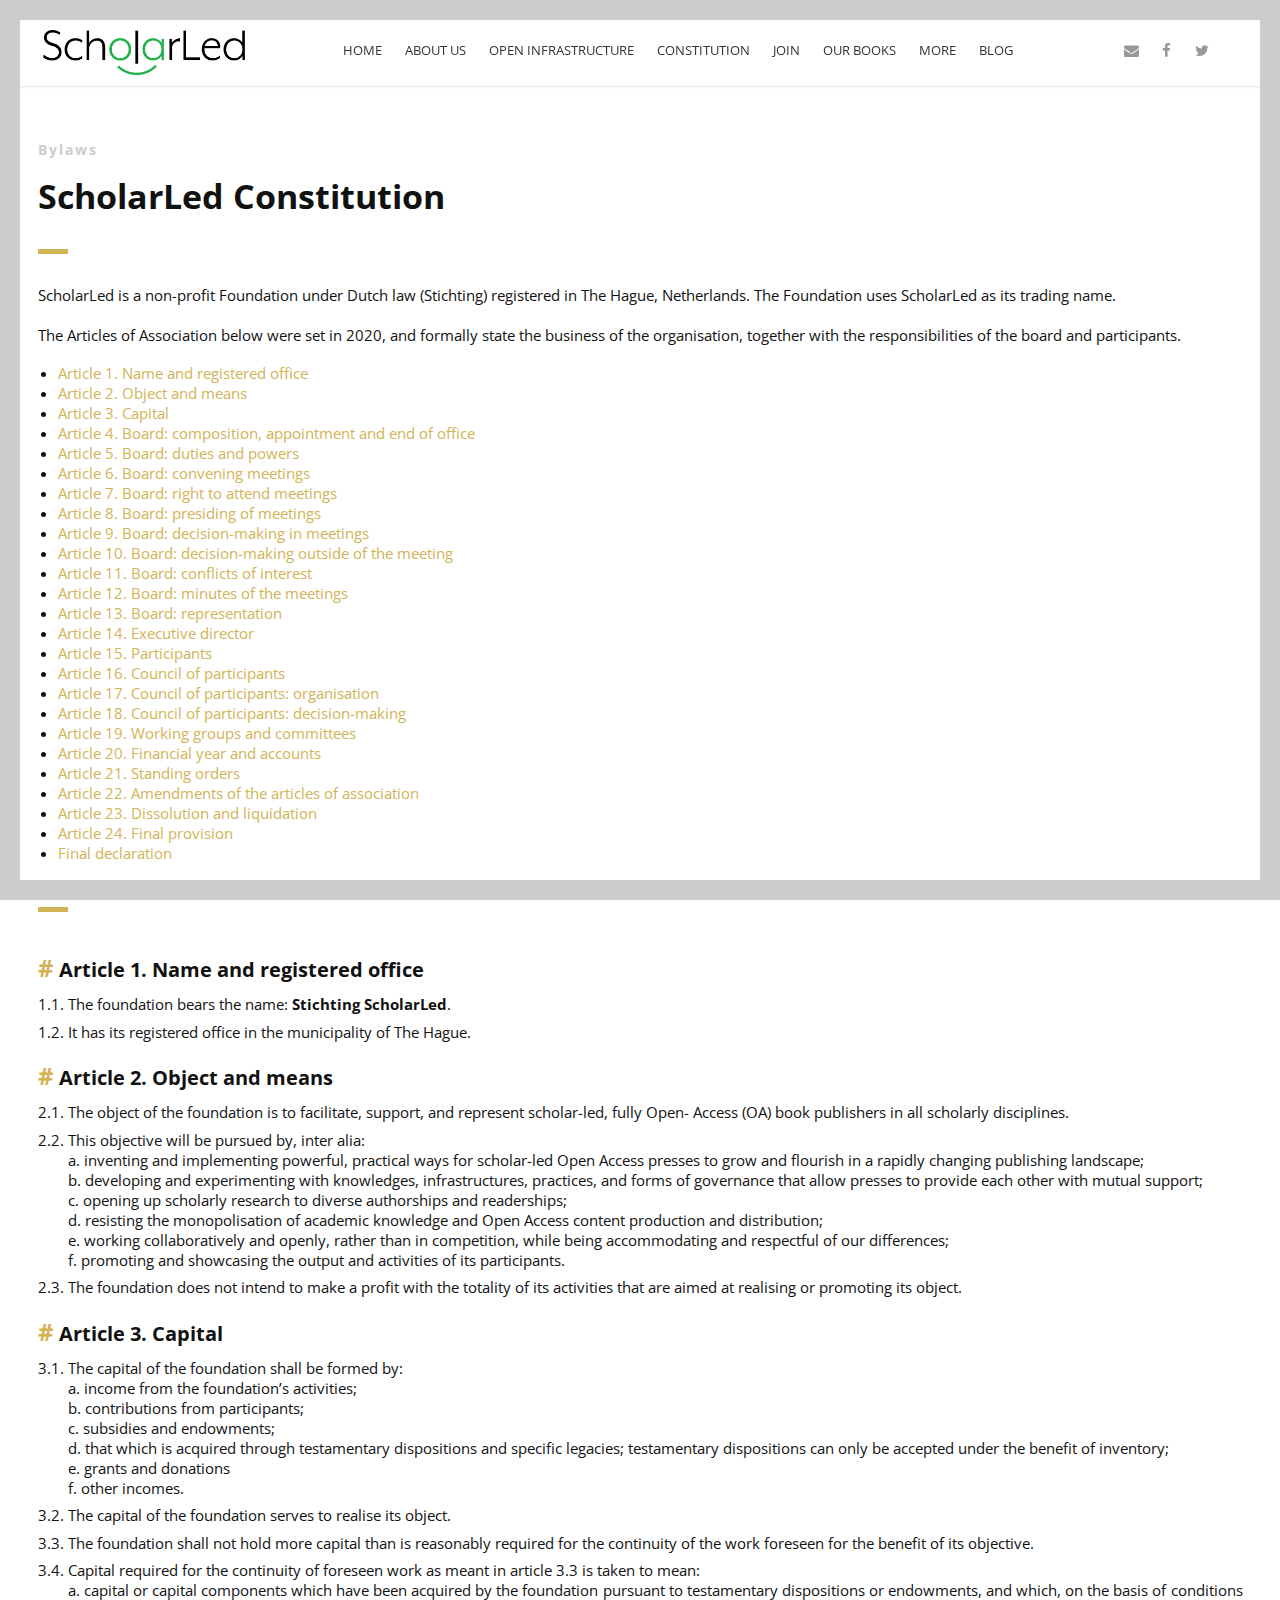
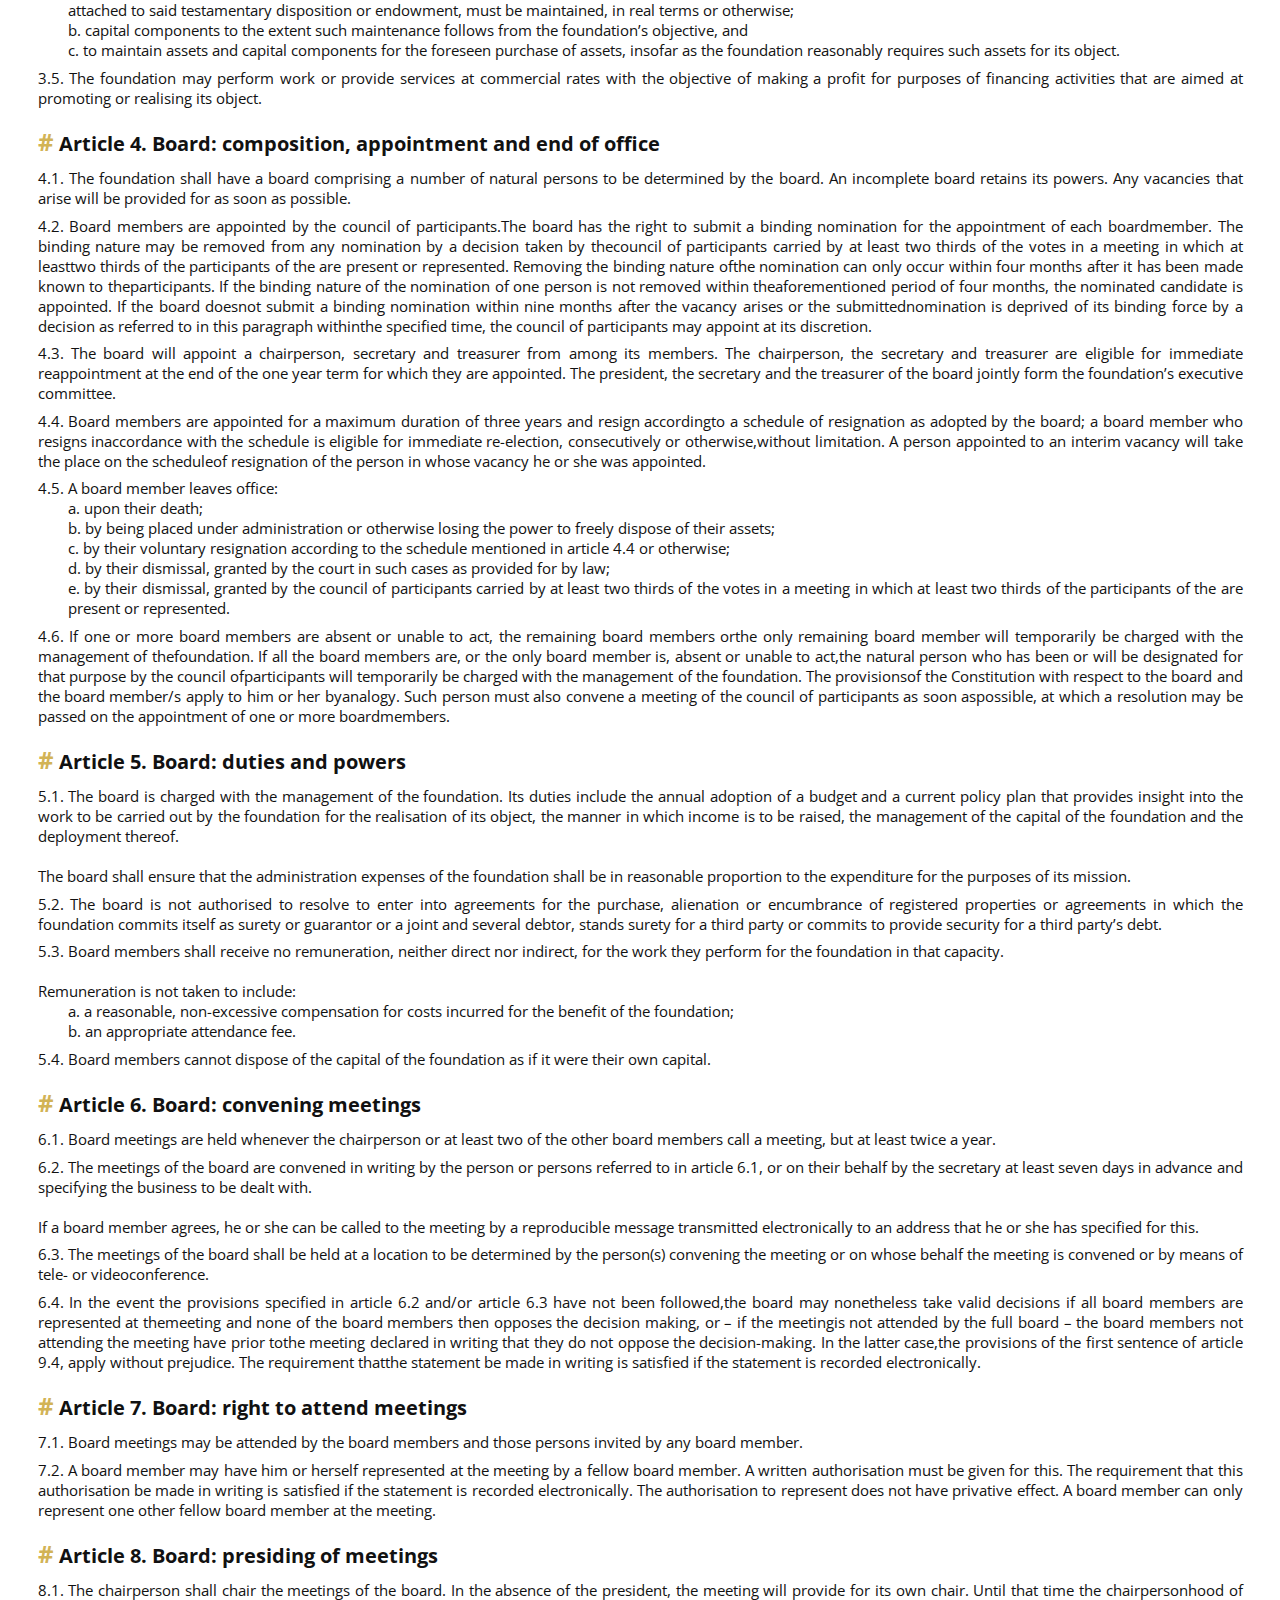
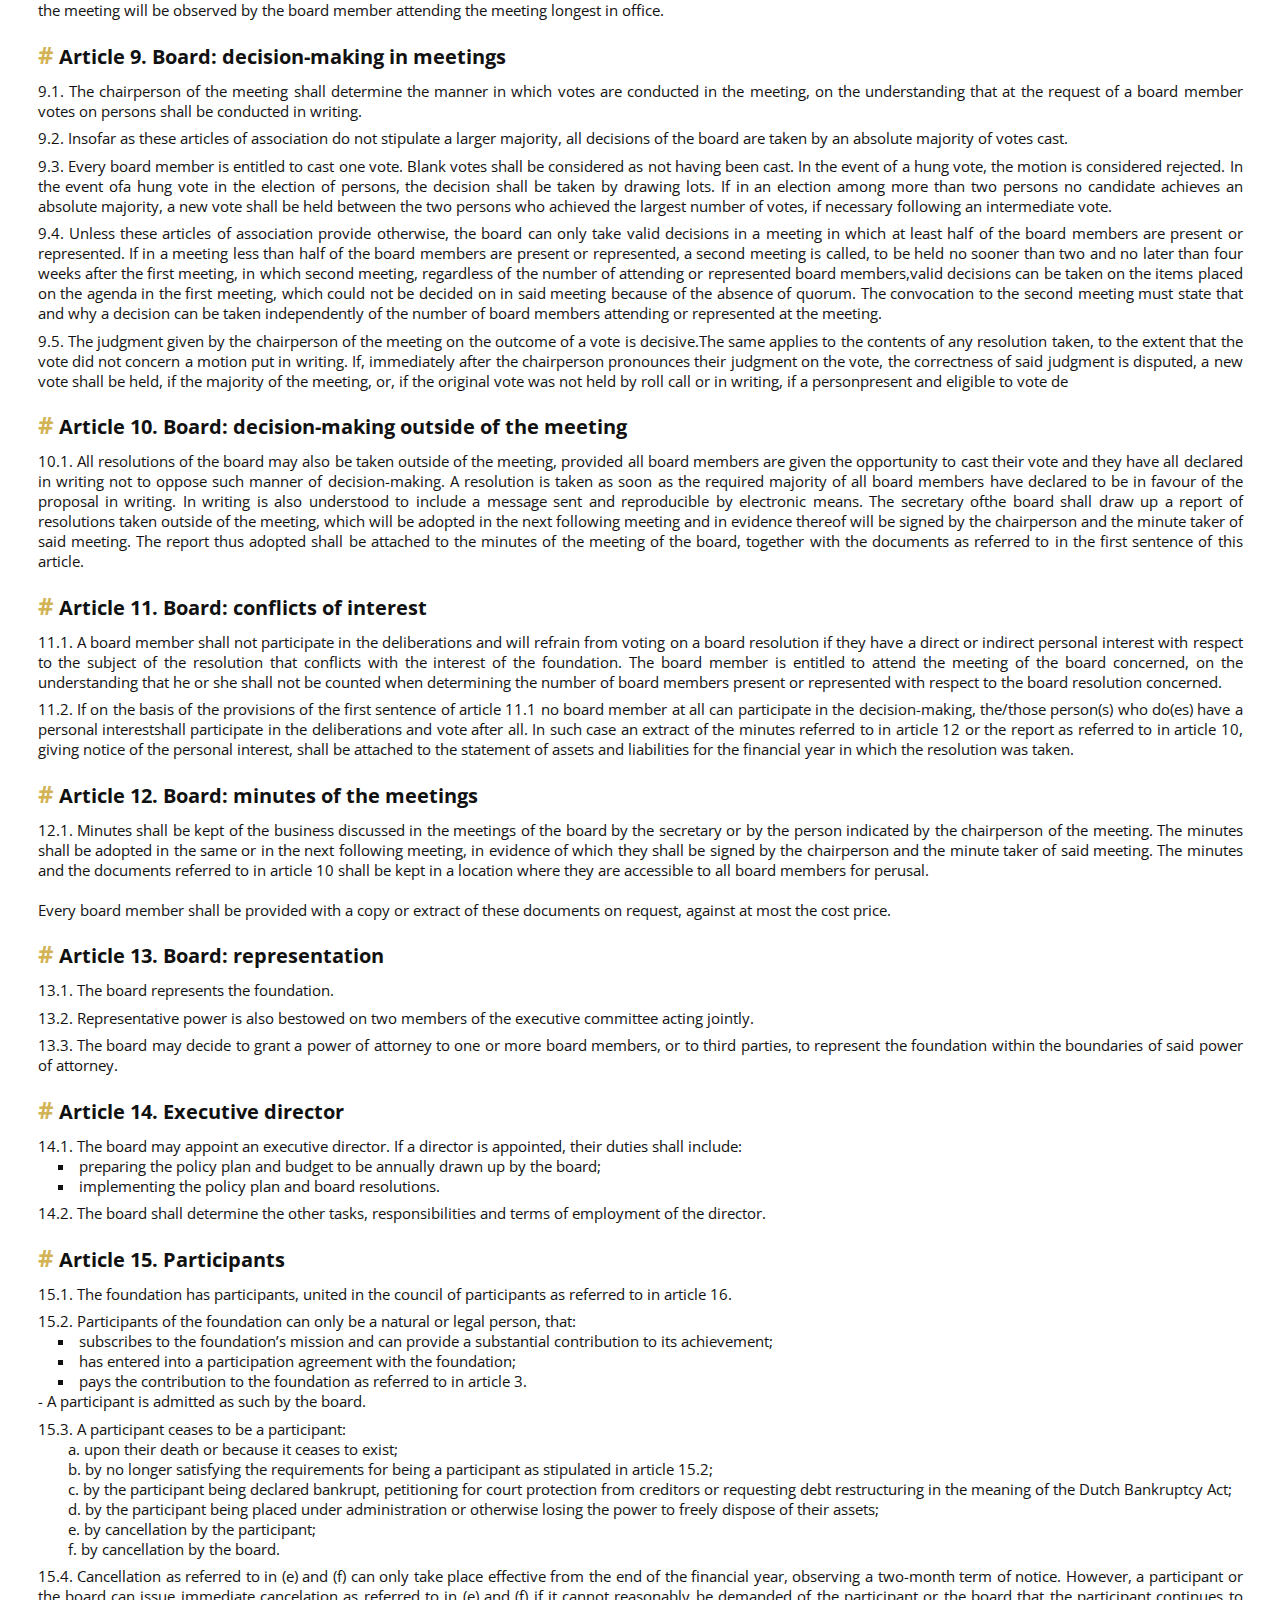
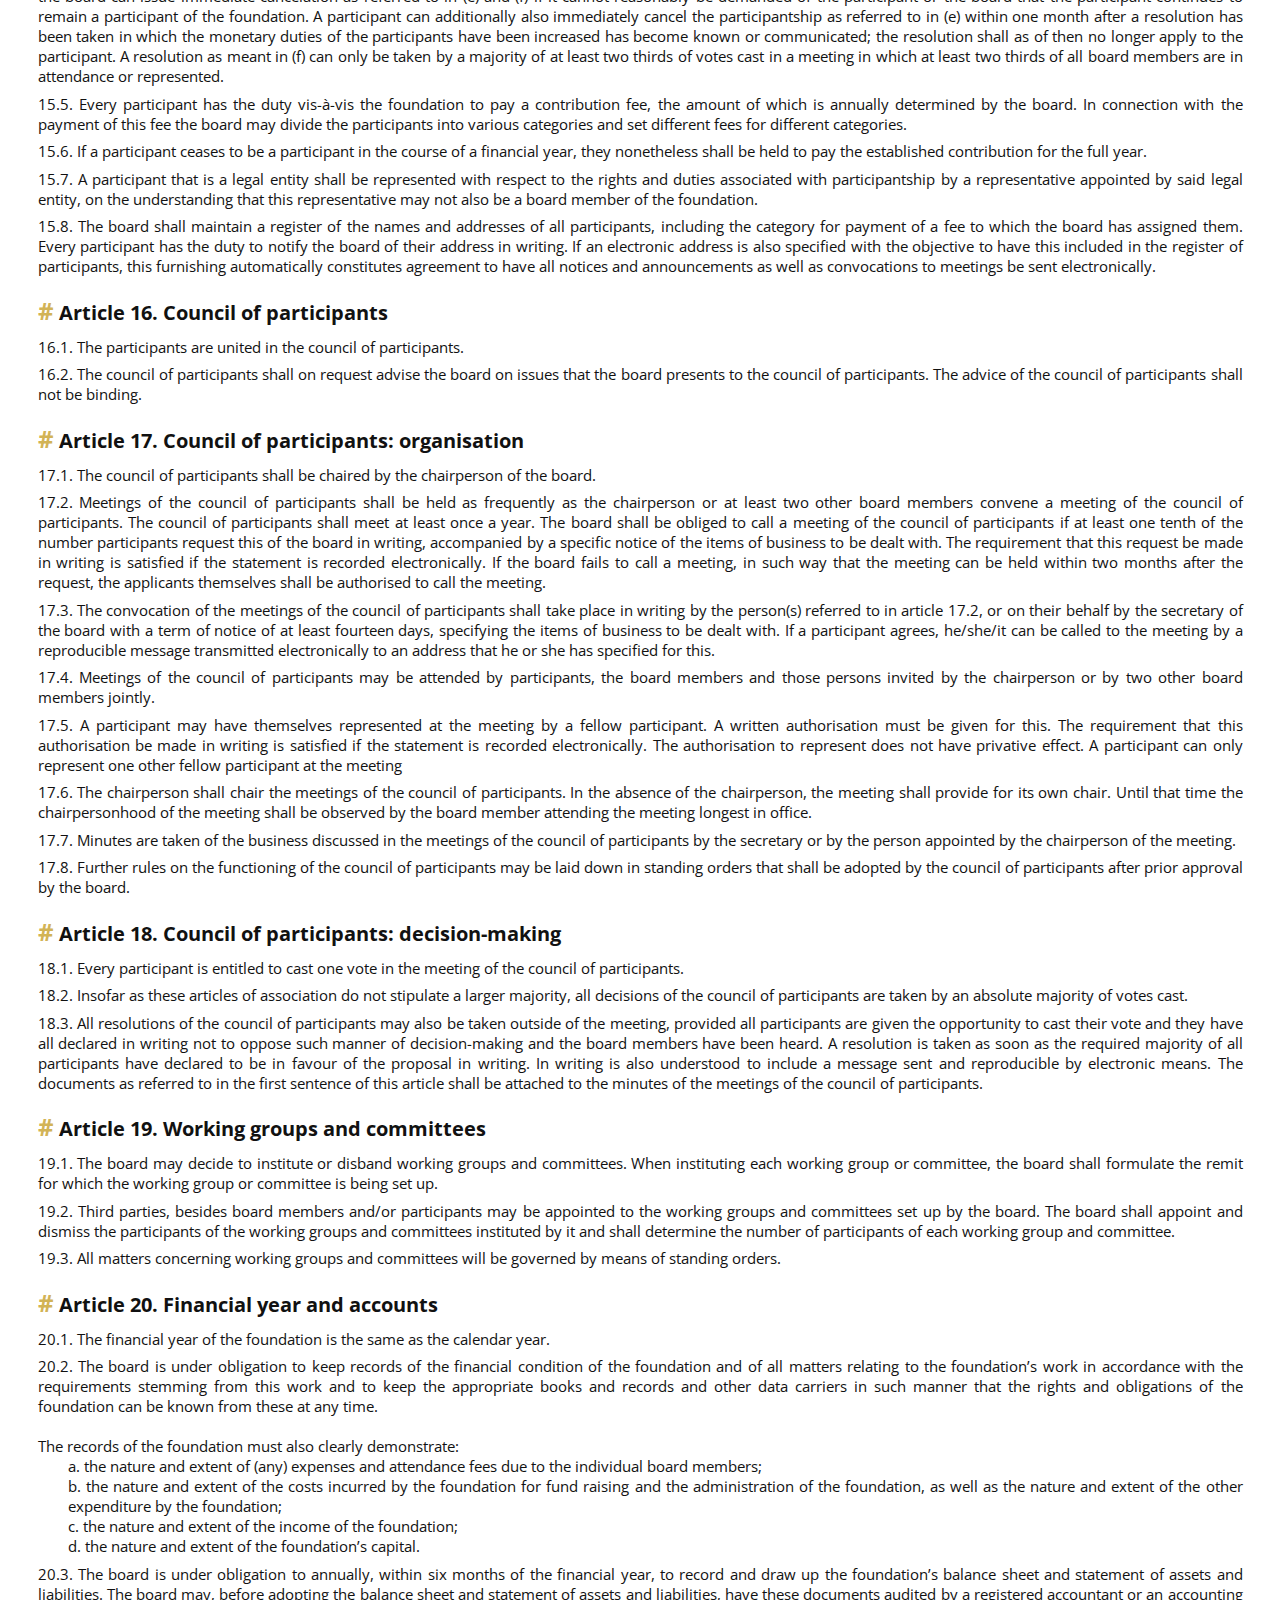
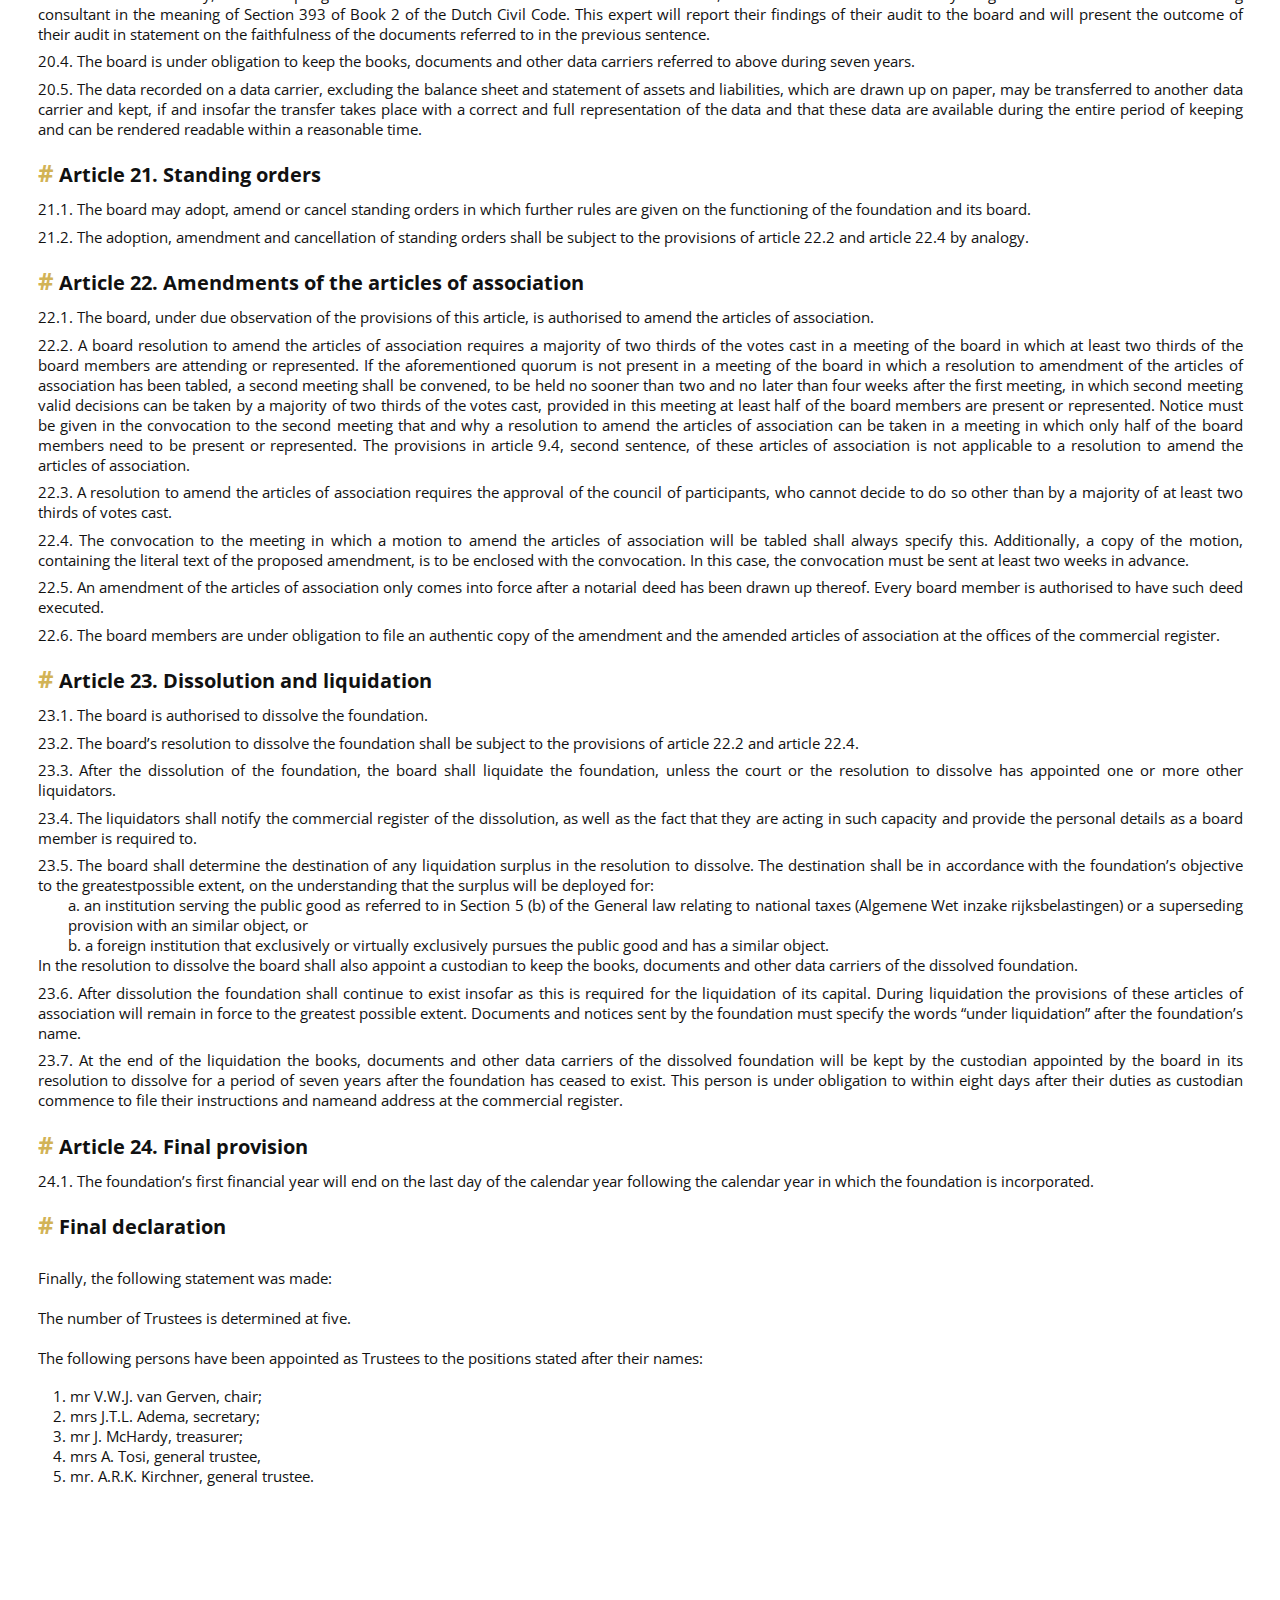
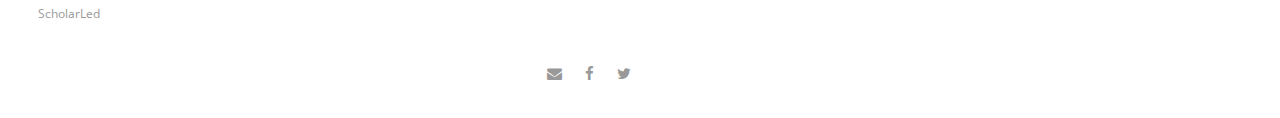
==== constitution.html @ 0771b829 "Add join page" ====
<!DOCTYPE html>
<html xmlns="http://www.w3.org/1999/html">
<head lang="en">
    <meta charset="UTF-8">

    <!--Page Title-->
    <title>ScholarLed Constitution</title>

    <!--Meta Keywords and Description-->
    <meta name="keywords" content="openaccess,OA,ScholarLed,Non-profit,scholar-led,academic-led,open,infrastructure,open-source">
    <meta name="description" content="ScholarLed is a consortium of five scholar-led, not-for-profit, open access book publishers that was formed in 2018. We are seeking to develop powerful, practical ways for small-scale, scholar-led Open Access presses to grow and flourish in a publishing landscape that is changing rapidly. We want to make sure that change is for the better.">
    <meta name="viewport" content="width=device-width, initial-scale=1.0, user-scalable=no"/>
    <meta name="web_author" content="Javier Arias, javi@openbookpublishers.com">
    <meta name="google-site-verification" content="t89whJD-hom3oldPAt8x9U7vQOQSAqFQpAtU9QzKqFI" />

    <!--Favicon-->
    <link rel="shortcut icon" href="images/favicon.ico?v=1" title="Favicon"/>
    <link rel="apple-touch-icon" sizes="180x180" href="/images/favicon/apple-touch-icon.png?v=2">
    <link rel="icon" type="image/png" sizes="32x32" href="/images/favicon/favicon-32x32.png?v=2">
    <link rel="icon" type="image/png" sizes="16x16" href="/images/favicon/favicon-16x16.png?v=2">
    <link rel="manifest" href="/site.webmanifest?v=2">
    <link rel="mask-icon" href="/images/favicon/safari-pinned-tab.svg?v=2" color="#22b24c">
    <meta name="apple-mobile-web-app-title" content="ScholarLed">
    <meta name="application-name" content="ScholarLed">
    <meta name="msapplication-config" content="/browserconfig.xml?v=2">
    <meta name="msapplication-TileColor" content="#ffffff">
    <meta name="theme-color" content="#ffffff">

    <!-- Main CSS Files -->
    <link rel="stylesheet" href="css/style.css">

    <!-- Namari Color CSS -->
    <link rel="stylesheet" href="css/namari-color.css">

    <!--Icon Fonts - Font Awesome Icons-->
    <link rel="stylesheet" href="css/font-awesome.min.css">

    <!-- Animate CSS-->
    <link href="css/animate.css" rel="stylesheet" type="text/css">

    <!--Google Webfonts-->
    <link href='https://fonts.googleapis.com/css?family=Open+Sans:400,300,600,700,800' rel='stylesheet' type='text/css'>

    <!-- json ld information -->
    <script type="application/ld+json">
        {
            "@context": "http://schema.org",
            "@type": "Organization",
            "name": "ScholarLed",
            "alternateName": "ScholarLed Open Access Presses",
            "description": "ScholarLed is a consortium of five scholar-led, not-for-profit, open access book publishers that was formed in 2018. We are seeking to develop powerful, practical ways for small-scale, scholar-led Open Access presses to grow and flourish in a publishing landscape that is changing rapidly. We want to make sure that change is for the better.",
            "url": "https://scholarled.org",
            "logo": "https://scholarled.org/images/logo.png",
            "email": "info@scholarled.org",
            "foundingDate": "2018-06-01",
            "sameAs": [
                "https://blog.scholarled.org",
                "https://twitter.com/scholarled",
                "https://www.facebook.com/ScholarLed",
                "https://blog.scholarled.org"
            ]
        }
    </script>

    <style>
        br {
            display: block;
            margin: 0.25em 0;
        }
        ol.article-list {
            counter-reset: item
        }
        ol.article-list ol:not(.article-sublist)  {
            counter-reset: item
        }
        .article-list li:not(ol.article-sublist li):not(ul.article-sublist li) {
            display: block;
            margin-bottom: 0.5em;
        }
        .article-list li:not(ol.article-sublist li):not(ul.article-sublist li):before {
            content: counters(item, ".") ". ";
            counter-increment: item;
        }
        .article-list > li:not(ol.article-sublist li):not(ul.article-sublist li):first-child:before {
            counter-increment: item;
            content: "";
        }
        ol.article-sublist,
        ul.article-sublist {
            list-style-position: inside;
        }
        ol.article-sublist li {
            margin-left: 2em;
        }
        #article2 + ol {
            counter-increment: item+1;
        }
        #article3 + ol {
            counter-increment: item+2;
        }
        #article4 + ol {
            counter-increment: item+3;
        }
        #article5 + ol {
            counter-increment: item+4;
        }
        #article6 + ol {
            counter-increment: item+5;
        }
        #article7 + ol {
            counter-increment: item+6;
        }
        #article8 + ol {
            counter-increment: item+7;
        }
        #article9 + ol {
            counter-increment: item+8;
        }
        #article10 + ol {
            counter-increment: item+9;
        }
        #article11 + ol {
            counter-increment: item+10;
        }
        #article12 + ol {
            counter-increment: item+11;
        }
        #article13 + ol {
            counter-increment: item+12;
        }
        #article14 + ol {
            counter-increment: item+13;
        }
        #article15 + ol {
            counter-increment: item+14;
        }
        #article16 + ol {
            counter-increment: item+15;
        }
        #article17 + ol {
            counter-increment: item+16;
        }
        #article18 + ol {
            counter-increment: item+17;
        }
        #article19 + ol {
            counter-increment: item+18;
        }
        #article20 + ol {
            counter-increment: item+19;
        }
        #article21 + ol {
            counter-increment: item+20;
        }
        #article22 + ol {
            counter-increment: item+21;
        }
        #article23 + ol {
            counter-increment: item+22;
        }
        #article24 + ol {
            counter-increment: item+23;
        }
    </style>

    <!-- Matomo -->
    <script type="text/javascript">
        var _paq = _paq || [];
        /* tracker methods like "setCustomDimension" should be called before "trackPageView" */
        _paq.push(['trackPageView']);
        _paq.push(['enableLinkTracking']);
        (function() {
            var u="//analytics.openbookpublishers.com/";
            _paq.push(['setTrackerUrl', u+'piwik.php']);
            _paq.push(['setSiteId', '2']);
            var d=document, g=d.createElement('script'), s=d.getElementsByTagName('script')[0];
            g.type='text/javascript'; g.async=true; g.defer=true; g.src=u+'piwik.js'; s.parentNode.insertBefore(g,s);
        })();
    </script>
    <!-- End Matomo Code -->
</head>
<body>

<!-- Preloader -->
<div id="preloader">
    <div id="status" class="la-ball-triangle-path">
        <div></div>
        <div></div>
        <div></div>
    </div>
</div>
<!--End of Preloader-->

<div class="page-border" data-wow-duration="0.7s" data-wow-delay="0.2s">
    <div class="top-border wow fadeInDown animated" style="visibility: visible; animation-name: fadeInDown;"></div>
    <div class="right-border wow fadeInRight animated" style="visibility: visible; animation-name: fadeInRight;"></div>
    <div class="bottom-border wow fadeInUp animated" style="visibility: visible; animation-name: fadeInUp;"></div>
    <div class="left-border wow fadeInLeft animated" style="visibility: visible; animation-name: fadeInLeft;"></div>
</div>

<div id="wrapper">

    <header id="banner" class="scrollto clearfix" data-enllax-ratio=".5">
        <div id="header" class="nav-collapse">
            <div class="row clearfix">
                <div class="col-1">

                    <!--Logo-->
                    <div id="logo">

                        <!--Logo that is shown on the banner-->
                        <img src="images/logo.png" id="banner-logo" alt="Landing Page"/>
                        <!--End of Banner Logo-->

                        <!--The Logo that is shown on the sticky Navigation Bar-->
                        <img src="images/logo-2.png" id="navigation-logo" alt="Landing Page"/>
                        <!--End of Navigation Logo-->

                    </div>
                    <!--End of Logo-->

                    <aside>

                        <!--Social Icons in Header-->
                        <ul class="social-icons">
                            <li>
                                <a target="_blank" title="Email" href="mailto:info@scholarled.org">
                                    <i class="fa fa-envelope fa-1x"></i><span>Email</span>
                                </a>
                            </li>
                            <li>
                                <a target="_blank" title="Facebook" href="https://www.facebook.com/ScholarLed/">
                                    <i class="fa fa-facebook fa-1x"></i><span>Facebook</span>
                                </a>
                            </li>
                            <li>
                                <a target="_blank" title="Twitter" href="http://www.twitter.com/scholarled">
                                    <i class="fa fa-twitter fa-1x"></i><span>Twitter</span>
                                </a>
                            </li>
                        </ul>
                        <!--End of Social Icons in Header-->

                    </aside>

                    <!--Main Navigation-->
                    <nav id="nav-main">
                        <ul>
                            <li>
                                <a href="/#banner">Home</a>
                            </li>
                            <li>
                                <a href="/#about">About Us</a>
                            </li>
                            <li>
                                <a href="/#infrastructure">Open Infrastructure</a>
                            </li>
                            <li>
                                <a href="/constitution.html">Constitution</a>
                            </li>
                            <li>
                                <a href="/join.html">Join</a>
                            </li>
                            <li>
                                <a href="https://www.oapen.org/topic/15632108-scholarled">Our Books</a>
                            </li>
                            <li>
                                <a href="/#more">More</a>
                            </li>
                            <li>
                                <a href="https://blog.scholarled.org">Blog</a>
                            </li>
                        </ul>
                    </nav>
                    <!--End of Main Navigation-->

                    <div id="nav-trigger"><span></span></div>
                    <nav id="nav-mobile"></nav>

                </div>
            </div>
        </div><!--End of Header-->

    </header>

    <!--Main Content Area-->
    <main id="content">

        <!--Constitution-->
        <section id="Constitution" class="scrollto clearfix" style="margin-top: 20px;">
            <div class="row clearfix">

                <div class="col-1">
                    <div class="section-heading">
                        <h3>Bylaws</h3>
                        <h2 class="section-title">ScholarLed Constitution</h2>

                        <p>
                            ScholarLed is a non-profit Foundation under Dutch law (Stichting) registered in The Hague,
                            Netherlands. The Foundation uses ScholarLed as its trading name.
                        </p>
                        <p>
                            The Articles of Association below were set in 2020, and formally state the business of the
                            organisation, together with the responsibilities of the board and participants.
                        </p>
                        <ul>
                            <li>
                                <a href="#article1">Article 1. Name and registered office</a>
                            </li>
                            <li>
                                <a href="#article2">Article 2. Object and means</a>
                            </li>
                            <li>
                                <a href="#article3">Article 3. Capital</a>
                            </li>
                            <li>
                                <a href="#article4">Article 4. Board: composition, appointment and end of office</a>
                            </li>
                            <li>
                                <a href="#article5">Article 5. Board: duties and powers</a>
                            </li>
                            <li>
                                <a href="#article6">Article 6. Board: convening meetings</a>
                            </li>
                            <li>
                                <a href="#article7">Article 7. Board: right to attend meetings</a>
                            </li>
                            <li>
                                <a href="#article8">Article 8. Board: presiding of meetings</a>
                            </li>
                            <li>
                                <a href="#article9">Article 9. Board: decision-making in meetings</a>
                            </li>
                            <li>
                                <a href="#article10">Article 10. Board: decision-making outside of the meeting</a>
                            </li>
                            <li>
                                <a href="#article11">Article 11. Board: conflicts of interest</a>
                            </li>
                            <li>
                                <a href="#article12">Article 12. Board: minutes of the meetings</a>
                            </li>
                            <li>
                                <a href="#article13">Article 13. Board: representation</a>
                            </li>
                            <li>
                                <a href="#article14">Article 14. Executive director</a>
                            </li>
                            <li>
                                <a href="#article15">Article 15. Participants</a>
                            </li>
                            <li>
                                <a href="#article16">Article 16. Council of participants</a>
                            </li>
                            <li>
                                <a href="#article17">Article 17. Council of participants: organisation</a>
                            </li>
                            <li>
                                <a href="#article18">Article 18. Council of participants: decision-making</a>
                            </li>
                            <li>
                                <a href="#article19">Article 19. Working groups and committees</a>
                            </li>
                            <li>
                                <a href="#article20">Article 20. Financial year and accounts</a>
                            </li>
                            <li>
                                <a href="#article21">Article 21. Standing orders</a>
                            </li>
                            <li>
                                <a href="#article22">Article 22. Amendments of the articles of association</a>
                            </li>
                            <li>
                                <a href="#article23">Article 23. Dissolution and liquidation</a>
                            </li>
                            <li>
                                <a href="#article24">Article 24. Final provision</a>
                            </li>
                            <li>
                                <a href="#final-declaration">Final declaration</a>
                            </li>
                        </ul>
                        <h2></h2>
                    </div>

                    <!-- Article 1 -->
                    <div class="section-subsection">
                        <h3 id="article1">
                            <a href="#article1" class="hash">#</a>
                            Article 1. Name and registered office
                        </h3>
                        <ol class="article-list">
                            <li>
                                <ol>
                                    <li>The foundation bears the name: <b>Stichting ScholarLed</b>.</li>
                                    <li>It has its registered office in the municipality of The Hague.</li>
                                </ol>
                            </li>
                        </ol>
                    </div>

                    <!-- Article 2 -->
                    <div class="section-subsection">
                        <h3 id="article2">
                            <a href="#article2" class="hash">#</a>
                            Article 2. Object and means
                        </h3>
                        <ol class="article-list">
                            <li>
                                <ol>
                                    <li>The object of the foundation is to facilitate, support, and represent scholar-led, fully Open-
                                        Access (OA) book publishers in all scholarly disciplines.</li>
                                    <li>
                                        This objective will be pursued by, inter alia:
                                        <ol type="a" class="article-sublist">
                                            <li>inventing and implementing powerful, practical ways for scholar-led Open Access presses to grow and flourish in a rapidly changing publishing landscape;</li>
                                            <li>developing and experimenting with knowledges, infrastructures, practices, and forms of governance that allow presses to provide each other with mutual support;</li>
                                            <li>opening up scholarly research to diverse authorships and readerships;</li>
                                            <li>resisting the monopolisation of academic knowledge and Open Access content production and distribution;</li>
                                            <li>working collaboratively and openly, rather than in competition, while being accommodating and respectful of our differences;</li>
                                            <li>promoting and showcasing the output and activities of its participants.</li>

                                        </ol>
                                    </li>
                                    <li>The foundation does not intend to make a profit with the totality of its activities that are aimed at realising or promoting its object.</li>
                                </ol>
                            </li>
                        </ol>
                    </div>

                    <!-- Article 3 -->
                    <div class="section-subsection">
                        <h3 id="article3">
                            <a href="#article3" class="hash">#</a>
                            Article 3. Capital
                        </h3>
                        <ol class="article-list">
                            <li>
                                <ol>
                                    <li>
                                        The capital of the foundation shall be formed by:
                                        <ol type="a" class="article-sublist">
                                            <li>income from the foundation’s activities;</li>
                                            <li>contributions from participants;</li>
                                            <li>subsidies and endowments;</li>
                                            <li>that which is acquired through testamentary dispositions and specific legacies; testamentary dispositions can only be accepted under the benefit of inventory;</li>
                                            <li>grants and donations</li>
                                            <li>other incomes.</li>
                                        </ol>
                                    </li>
                                    <li>The capital of the foundation serves to realise its object.</li>
                                    <li>The foundation shall not hold more capital than is reasonably required for the continuity of the work foreseen for the benefit of its objective.</li>
                                    <li>
                                        Capital required for the continuity of foreseen work as meant in article 3.3 is taken to mean:
                                        <ol type="a" class="article-sublist">
                                            <li>capital or capital components which have been acquired by the foundation pursuant to testamentary dispositions or endowments, and which, on the basis of conditions attached to said testamentary disposition or endowment, must be maintained, in real terms or otherwise;</li>
                                            <li>capital components to the extent such maintenance follows from the foundation’s objective, and</li>
                                            <li>to maintain assets and capital components for the foreseen purchase of assets, insofar as the foundation reasonably requires such assets for its object.</li>
                                        </ol>
                                    </li>
                                    <li>The foundation may perform work or provide services at commercial rates with the objective of making a profit for purposes of financing activities that are aimed at promoting or realising its object.</li>
                                </ol>
                            </li>
                        </ol>
                    </div>

                    <!-- Article 4 -->
                    <div class="section-subsection">
                        <h3 id="article4">
                            <a href="#article4" class="hash">#</a>
                            Article 4. Board: composition, appointment and end of office
                        </h3>
                        <ol class="article-list">
                            <li>
                                <ol>
                                    <li>The foundation shall have a board comprising a number of natural persons to be determined by the board. An incomplete board retains its powers. Any vacancies that arise will be provided for as soon as possible.</li>
                                    <li>Board members are appointed by the council of participants.The board has the right to submit a binding nomination for the appointment of each boardmember. The binding nature may be removed from any nomination by a decision taken by thecouncil of participants carried by at least two thirds of the votes in a meeting in which at leasttwo thirds of the participants of the are present or represented. Removing the binding nature ofthe nomination can only occur within four months after it has been made known to theparticipants. If the binding nature of the nomination of one person is not removed within theaforementioned period of four months, the nominated candidate is appointed. If the board doesnot submit a binding nomination within nine months after the vacancy arises or the submittednomination is deprived of its binding force by a decision as referred to in this paragraph withinthe specified time, the council of participants may appoint at its discretion.</li>
                                    <li>The board will appoint a chairperson, secretary and treasurer from among its members. The chairperson, the secretary and treasurer are eligible for immediate reappointment at the end of the one year term for which they are appointed. The president, the secretary and the treasurer of the board jointly form the foundation’s executive committee.</li>
                                    <li>Board members are appointed for a maximum duration of three years and resign accordingto a schedule of resignation as adopted by the board; a board member who resigns inaccordance with the schedule is eligible for immediate re-election, consecutively or otherwise,without limitation. A person appointed to an interim vacancy will take the place on the scheduleof resignation of the person in whose vacancy he or she was appointed.</li>
                                    <li>A board member leaves office:
                                        <ol type="a" class="article-sublist">
                                            <li>upon their death;</li>
                                            <li>by being placed under administration or otherwise losing the power to freely dispose of their assets;</li>
                                            <li>by their voluntary resignation according to the schedule mentioned in article 4.4 or otherwise;</li>
                                            <li>by their dismissal, granted by the court in such cases as provided for by law;</li>
                                            <li>by their dismissal, granted by the council of participants carried by at least two thirds of the votes in a meeting in which at least two thirds of the participants of the are present or represented.</li>
                                        </ol>
                                    </li>
                                    <li>If one or more board members are absent or unable to act, the remaining board members orthe only remaining board member will temporarily be charged with the management of thefoundation. If all the board members are, or the only board member is, absent or unable to act,the natural person who has been or will be designated for that purpose by the council ofparticipants will temporarily be charged with the management of the foundation. The provisionsof the Constitution with respect to the board and the board member/s apply to him or her byanalogy. Such person must also convene a meeting of the council of participants as soon aspossible, at which a resolution may be passed on the appointment of one or more boardmembers.</li>
                                </ol>
                            </li>
                        </ol>
                    </div>

                    <!-- Article 5 -->
                    <div class="section-subsection">
                        <h3 id="article5">
                            <a href="#article5" class="hash">#</a>
                            Article 5. Board: duties and powers
                        </h3>
                        <ol class="article-list">
                            <li>
                                <ol>
                                    <li>
                                        The board is charged with the management of the foundation. Its duties include the annual adoption of a budget and a current policy plan that provides insight into the work to be carried out by the foundation for the realisation of its object, the manner in which income is to be raised, the management of the capital of the foundation and the deployment thereof.
                                        <br>
                                        <br>
                                        The board shall ensure that the administration expenses of the foundation shall be in reasonable proportion to the expenditure for the purposes of its mission.
                                    </li>
                                    <li>The board is not authorised to resolve to enter into agreements for the purchase, alienation or encumbrance of registered properties or agreements in which the foundation commits itself as surety or guarantor or a joint and several debtor, stands surety for a third party or commits to provide security for a third party’s debt.</li>
                                    <li>
                                        Board members shall receive no remuneration, neither direct nor indirect, for the work they perform for the foundation in that capacity.
                                        <br>
                                        <br>
                                        Remuneration is not taken to include:
                                        <ol type="a" class="article-sublist">
                                            <li>a reasonable, non-excessive compensation for costs incurred for the benefit of the foundation;</li>
                                            <li>an appropriate attendance fee.</li>
                                        </ol>
                                    </li>
                                    <li>Board members cannot dispose of the capital of the foundation as if it were their own capital.</li>
                                </ol>
                            </li>
                        </ol>
                    </div>

                    <!-- Article 6 -->
                    <div class="section-subsection">
                        <h3 id="article6">
                            <a href="#article6" class="hash">#</a>
                            Article 6. Board: convening meetings
                        </h3>
                        <ol class="article-list">
                            <li>
                                <ol>
                                    <li>Board meetings are held whenever the chairperson or at least two of the other board members call a meeting, but at least twice a year.</li>
                                    <li>
                                        The meetings of the board are convened in writing by the person or persons referred to in article 6.1, or on their behalf by the secretary at least seven days in advance and specifying the business to be dealt with.
                                        <br>
                                        <br>
                                        If a board member agrees, he or she can be called to the meeting by a reproducible message transmitted electronically to an address that he or she has specified for this.
                                    </li>
                                    <li>The meetings of the board shall be held at a location to be determined by the person(s) convening the meeting or on whose behalf the meeting is convened or by means of tele- or videoconference.</li>
                                    <li>In the event the provisions specified in article 6.2 and/or article 6.3 have not been followed,the board may nonetheless take valid decisions if all board members are represented at themeeting and none of the board members then opposes the decision making, or – if the meetingis not attended by the full board – the board members not attending the meeting have prior tothe meeting declared in writing that they do not oppose the decision-making. In the latter case,the provisions of the first sentence of article 9.4, apply without prejudice. The requirement thatthe statement be made in writing is satisfied if the statement is recorded electronically.</li>
                                </ol>
                            </li>
                        </ol>
                    </div>

                    <!-- Article 7 -->
                    <div class="section-subsection">
                        <h3 id="article7">
                            <a href="#article7" class="hash">#</a>
                            Article 7. Board: right to attend meetings
                        </h3>
                        <ol class="article-list">
                            <li>
                                <ol>
                                    <li>Board meetings may be attended by the board members and those persons invited by any board member.</li>
                                    <li>A board member may have him or herself represented at the meeting by a fellow board member. A written authorisation must be given for this. The requirement that this authorisation be made in writing is satisfied if the statement is recorded electronically. The authorisation to represent does not have privative effect. A board member can only represent one other fellow board member at the meeting.</li>
                                </ol>
                            </li>
                        </ol>
                    </div>

                    <!-- Article 8 -->
                    <div class="section-subsection">
                        <h3 id="article8">
                            <a href="#article8" class="hash">#</a>
                            Article 8. Board: presiding of meetings
                        </h3>
                        <ol class="article-list">
                            <li>
                                <ol>
                                    <li>The chairperson shall chair the meetings of the board. In the absence of the president, the meeting will provide for its own chair. Until that time the chairpersonhood of the meeting will be observed by the board member attending the meeting longest in office.</li>
                                </ol>
                            </li>
                        </ol>
                    </div>

                    <!-- Article 9 -->
                    <div class="section-subsection">
                        <h3 id="article9">
                            <a href="#article9" class="hash">#</a>
                            Article 9. Board: decision-making in meetings
                        </h3>
                        <ol class="article-list">
                            <li>
                                <ol>
                                    <li>The chairperson of the meeting shall determine the manner in which votes are conducted in the meeting, on the understanding that at the request of a board member votes on persons shall be conducted in writing.</li>
                                    <li>Insofar as these articles of association do not stipulate a larger majority, all decisions of the board are taken by an absolute majority of votes cast.</li>
                                    <li>Every board member is entitled to cast one vote. Blank votes shall be considered as not having been cast. In the event of a hung vote, the motion is considered rejected. In the event ofa hung vote in the election of persons, the decision shall be taken by drawing lots. If in an election among more than two persons no candidate achieves an absolute majority, a new vote shall be held between the two persons who achieved the largest number of votes, if necessary following an intermediate vote.</li>
                                    <li>Unless these articles of association provide otherwise, the board can only take valid decisions in a meeting in which at least half of the board members are present or represented. If in a meeting less than half of the board members are present or represented, a second meeting is called, to be held no sooner than two and no later than four weeks after the first meeting, in which second meeting, regardless of the number of attending or represented board members,valid decisions can be taken on the items placed on the agenda in the first meeting, which could not be decided on in said meeting because of the absence of quorum. The convocation to the second meeting must state that and why a decision can be taken independently of the number of board members attending or represented at the meeting.</li>
                                    <li>The judgment given by the chairperson of the meeting on the outcome of a vote is decisive.The same applies to the contents of any resolution taken, to the extent that the vote did not concern a motion put in writing. If, immediately after the chairperson pronounces their judgment on the vote, the correctness of said judgment is disputed, a new vote shall be held, if the majority of the meeting, or, if the original vote was not held by roll call or in writing, if a personpresent and eligible to vote de</li>
                                </ol>
                            </li>
                        </ol>
                    </div>

                    <!-- Article 10 -->
                    <div class="section-subsection">
                        <h3 id="article10">
                            <a href="#article1" class="hash">#</a>
                            Article 10. Board: decision-making outside of the meeting
                        </h3>
                        <ol class="article-list">
                            <li>
                                <ol>
                                    <li>All resolutions of the board may also be taken outside of the meeting, provided all board members are given the opportunity to cast their vote and they have all declared in writing not to oppose such manner of decision-making. A resolution is taken as soon as the required majority of all board members have declared to be in favour of the proposal in writing. In writing is also understood to include a message sent and reproducible by electronic means. The secretary ofthe board shall draw up a report of resolutions taken outside of the meeting, which will be adopted in the next following meeting and in evidence thereof will be signed by the chairperson and the minute taker of said meeting. The report thus adopted shall be attached to the minutes of the meeting of the board, together with the documents as referred to in the first sentence of this article.</li>
                                </ol>
                            </li>
                        </ol>
                    </div>

                    <!-- Article 11 -->
                    <div class="section-subsection">
                        <h3 id="article11">
                            <a href="#article11" class="hash">#</a>
                            Article 11. Board: conflicts of interest
                        </h3>
                        <ol class="article-list">
                            <li>
                                <ol>
                                    <li>A board member shall not participate in the deliberations and will refrain from voting on a board resolution if they have a direct or indirect personal interest with respect to the subject of the resolution that conflicts with the interest of the foundation. The board member is entitled to attend the meeting of the board concerned, on the understanding that he or she shall not be counted when determining the number of board members present or represented with respect to the board resolution concerned.</li>
                                    <li>If on the basis of the provisions of the first sentence of article 11.1 no board member at all can participate in the decision-making, the/those person(s) who do(es) have a personal interestshall participate in the deliberations and vote after all. In such case an extract of the minutes referred to in article 12 or the report as referred to in article 10, giving notice of the personal interest, shall be attached to the statement of assets and liabilities for the financial year in which the resolution was taken.</li>
                                </ol>
                            </li>
                        </ol>
                    </div>

                    <!-- Article 12 -->
                    <div class="section-subsection">
                        <h3 id="article12">
                            <a href="#article12" class="hash">#</a>
                            Article 12. Board: minutes of the meetings
                        </h3>
                        <ol class="article-list">
                            <li>
                                <ol>
                                    <li>
                                        Minutes shall be kept of the business discussed in the meetings of the board by the secretary or by the person indicated by the chairperson of the meeting. The minutes shall be adopted in the same or in the next following meeting, in evidence of which they shall be signed by the chairperson and the minute taker of said meeting. The minutes and the documents referred to in article 10 shall be kept in a location where they are accessible to all board members for perusal.
                                        <br>
                                        <br>
                                        Every board member shall be provided with a copy or extract of these documents on request, against at most the cost price.
                                    </li>
                                </ol>
                            </li>
                        </ol>
                    </div>

                    <!-- Article 13 -->
                    <div class="section-subsection">
                        <h3 id="article13">
                            <a href="#article13" class="hash">#</a>
                            Article 13. Board: representation
                        </h3>
                        <ol class="article-list">
                            <li>
                                <ol>
                                    <li>The board represents the foundation.</li>
                                    <li>Representative power is also bestowed on two members of the executive committee acting jointly.</li>
                                    <li>The board may decide to grant a power of attorney to one or more board members, or to third parties, to represent the foundation within the boundaries of said power of attorney.</li>
                                </ol>
                            </li>
                        </ol>
                    </div>

                    <!-- Article 14 -->
                    <div class="section-subsection">
                        <h3 id="article14">
                            <a href="#article14" class="hash">#</a>
                            Article 14. Executive director
                        </h3>
                        <ol class="article-list">
                            <li>
                                <ol>
                                    <li>
                                        The board may appoint an executive director. If a director is appointed, their duties shall include:
                                        <ul class="article-sublist">
                                            <li>preparing the policy plan and budget to be annually drawn up by the board;</li>
                                            <li>implementing the policy plan and board resolutions.</li>
                                        </ul>
                                    </li>
                                    <li>The board shall determine the other tasks, responsibilities and terms of employment of the director.</li>
                                </ol>
                            </li>
                        </ol>
                    </div>

                    <!-- Article 15 -->
                    <div class="section-subsection">
                        <h3 id="article15">
                            <a href="#article15" class="hash">#</a>
                            Article 15. Participants
                        </h3>
                        <ol class="article-list">
                            <li>
                                <ol>
                                    <li>The foundation has participants, united in the council of participants as referred to in article 16.</li>
                                    <li>
                                        Participants of the foundation can only be a natural or legal person, that:
                                        <ul class="article-sublist">
                                            <li>subscribes to the foundation’s mission and can provide a substantial contribution to its achievement;</li>
                                            <li>has entered into a participation agreement with the foundation;</li>
                                            <li>pays the contribution to the foundation as referred to in article 3.</li>
                                        </ul>
                                        - A participant is admitted as such by the board.
                                    </li>
                                    <li>
                                        A participant ceases to be a participant:
                                        <ol type="a" class="article-sublist">
                                            <li>upon their death or because it ceases to exist;</li>
                                            <li>by no longer satisfying the requirements for being a participant as stipulated in article 15.2;</li>
                                            <li>by the participant being declared bankrupt, petitioning for court protection from creditors or requesting debt restructuring in the meaning of the Dutch Bankruptcy Act;</li>
                                            <li>by the participant being placed under administration or otherwise losing the power to freely dispose of their assets;</li>
                                            <li>by cancellation by the participant;</li>
                                            <li>by cancellation by the board.</li>
                                        </ol>
                                    </li>
                                    <li>Cancellation as referred to in (e) and (f) can only take place effective from the end of the financial year, observing a two-month term of notice. However, a participant or the board can issue immediate cancelation as referred to in (e) and (f) if it cannot reasonably be demanded of the participant or the board that the participant continues to remain a participant of the foundation. A participant can additionally also immediately cancel the participantship as referred to in (e) within one month after a resolution has been taken in which the monetary duties of the participants have been increased has become known or communicated; the resolution shall as of then no longer apply to the participant. A resolution as meant in (f) can only be taken by a majority of at least two thirds of votes cast in a meeting in which at least two thirds of all board members are in attendance or represented.</li>
                                    <li>Every participant has the duty vis-à-vis the foundation to pay a contribution fee, the amount of which is annually determined by the board. In connection with the payment of this fee the board may divide the participants into various categories and set different fees for different categories.</li>
                                    <li>If a participant ceases to be a participant in the course of a financial year, they nonetheless shall be held to pay the established contribution for the full year.</li>
                                    <li>A participant that is a legal entity shall be represented with respect to the rights and duties associated with participantship by a representative appointed by said legal entity, on the understanding that this representative may not also be a board member of the foundation.</li>
                                    <li>The board shall maintain a register of the names and addresses of all participants, including the category for payment of a fee to which the board has assigned them. Every participant has the duty to notify the board of their address in writing. If an electronic address is also specified with the objective to have this included in the register of participants, this furnishing automatically constitutes agreement to have all notices and announcements as well as convocations to meetings be sent electronically.</li>
                                </ol>
                            </li>
                        </ol>
                    </div>

                    <!-- Article 16 -->
                    <div class="section-subsection">
                        <h3 id="article16">
                            <a href="#article16" class="hash">#</a>
                            Article 16. Council of participants
                        </h3>
                        <ol class="article-list">
                            <li>
                                <ol>
                                    <li>The participants are united in the council of participants.</li>
                                    <li>The council of participants shall on request advise the board on issues that the board presents to the council of participants. The advice of the council of participants shall not be binding.</li>
                                </ol>
                            </li>
                        </ol>
                    </div>

                    <!-- Article 17 -->
                    <div class="section-subsection">
                        <h3 id="article17">
                            <a href="#article17" class="hash">#</a>
                            Article 17. Council of participants: organisation
                        </h3>
                        <ol class="article-list">
                            <li>
                                <ol>
                                    <li>The council of participants shall be chaired by the chairperson of the board.</li>
                                    <li>Meetings of the council of participants shall be held as frequently as the chairperson or at least two other board members convene a meeting of the council of participants. The council of participants shall meet at least once a year. The board shall be obliged to call a meeting of the council of participants if at least one tenth of the number participants request this of the board in writing, accompanied by a specific notice of the items of business to be dealt with. The requirement that this request be made in writing is satisfied if the statement is recorded electronically. If the board fails to call a meeting, in such way that the meeting can be held within two months after the request, the applicants themselves shall be authorised to call the meeting.</li>
                                    <li>The convocation of the meetings of the council of participants shall take place in writing by the person(s) referred to in article 17.2, or on their behalf by the secretary of the board with a term of notice of at least fourteen days, specifying the items of business to be dealt with. If a participant agrees, he/she/it can be called to the meeting by a reproducible message transmitted electronically to an address that he or she has specified for this.</li>
                                    <li>Meetings of the council of participants may be attended by participants, the board members and those persons invited by the chairperson or by two other board members jointly.</li>
                                    <li>A participant may have themselves represented at the meeting by a fellow participant. A written authorisation must be given for this. The requirement that this authorisation be made in writing is satisfied if the statement is recorded electronically. The authorisation to represent does not have privative effect. A participant can only represent one other fellow participant at the meeting</li>
                                    <li>The chairperson shall chair the meetings of the council of participants. In the absence of the chairperson, the meeting shall provide for its own chair. Until that time the chairpersonhood of the meeting shall be observed by the board member attending the meeting longest in office.</li>
                                    <li>Minutes are taken of the business discussed in the meetings of the council of participants by the secretary or by the person appointed by the chairperson of the meeting.</li>
                                    <li>Further rules on the functioning of the council of participants may be laid down in standing orders that shall be adopted by the council of participants after prior approval by the board.</li>
                                </ol>
                            </li>
                        </ol>
                    </div>

                    <!-- Article 18 -->
                    <div class="section-subsection">
                        <h3 id="article18">
                            <a href="#article18" class="hash">#</a>
                            Article 18. Council of participants: decision-making
                        </h3>
                        <ol class="article-list">
                            <li>
                                <ol>
                                    <li>Every participant is entitled to cast one vote in the meeting of the council of participants.</li>
                                    <li>Insofar as these articles of association do not stipulate a larger majority, all decisions of the council of participants are taken by an absolute majority of votes cast.</li>
                                    <li>All resolutions of the council of participants may also be taken outside of the meeting, provided all participants are given the opportunity to cast their vote and they have all declared in writing not to oppose such manner of decision-making and the board members have been heard. A resolution is taken as soon as the required majority of all participants have declared to be in favour of the proposal in writing. In writing is also understood to include a message sent and reproducible by electronic means. The documents as referred to in the first sentence of this article shall be attached to the minutes of the meetings of the council of participants.</li>
                                </ol>
                            </li>
                        </ol>
                    </div>

                    <!-- Article 19 -->
                    <div class="section-subsection">
                        <h3 id="article19">
                            <a href="#article19" class="hash">#</a>
                            Article 19. Working groups and committees
                        </h3>
                        <ol class="article-list">
                            <li>
                                <ol>
                                    <li>The board may decide to institute or disband working groups and committees. When instituting each working group or committee, the board shall formulate the remit for which the working group or committee is being set up.</li>
                                    <li>Third parties, besides board members and/or participants may be appointed to the working groups and committees set up by the board. The board shall appoint and dismiss the participants of the working groups and committees instituted by it and shall determine the number of participants of each working group and committee.</li>
                                    <li>All matters concerning working groups and committees will be governed by means of standing orders.</li>
                                </ol>
                            </li>
                        </ol>
                    </div>

                    <!-- Article 20 -->
                    <div class="section-subsection">
                        <h3 id="article20">
                            <a href="#article20" class="hash">#</a>
                            Article 20. Financial year and accounts
                        </h3>
                        <ol class="article-list">
                            <li>
                                <ol>
                                    <li>The financial year of the foundation is the same as the calendar year.</li>
                                    <li>
                                        The board is under obligation to keep records of the financial condition of the foundation and of all matters relating to the foundation’s work in accordance with the requirements stemming from this work and to keep the appropriate books and records and other data carriers in such manner that the rights and obligations of the foundation can be known from these at any time.
                                        <br>
                                        <br>
                                        The records of the foundation must also clearly demonstrate:
                                        <ol type="a" class="article-sublist">
                                            <li>the nature and extent of (any) expenses and attendance fees due to the individual board members;</li>
                                            <li>the nature and extent of the costs incurred by the foundation for fund raising and the administration of the foundation, as well as the nature and extent of the other expenditure by the foundation;</li>
                                            <li>the nature and extent of the income of the foundation;</li>
                                            <li>the nature and extent of the foundation’s capital.</li>
                                        </ol>
                                    </li>
                                    <li>The board is under obligation to annually, within six months of the financial year, to record and draw up the foundation’s balance sheet and statement of assets and liabilities. The board may, before adopting the balance sheet and statement of assets and liabilities, have these documents audited by a registered accountant or an accounting consultant in the meaning of Section 393 of Book 2 of the Dutch Civil Code. This expert will report their findings of their audit to the board and will present the outcome of their audit in statement on the faithfulness of the documents referred to in the previous sentence.</li>
                                    <li>The board is under obligation to keep the books, documents and other data carriers referred to above during seven years.</li>
                                    <li>The data recorded on a data carrier, excluding the balance sheet and statement of assets and liabilities, which are drawn up on paper, may be transferred to another data carrier and kept, if and insofar the transfer takes place with a correct and full representation of the data and that these data are available during the entire period of keeping and can be rendered readable within a reasonable time.</li>
                                </ol>
                            </li>
                        </ol>
                    </div>

                    <!-- Article 21 -->
                    <div class="section-subsection">
                        <h3 id="article21">
                            <a href="#article21" class="hash">#</a>
                            Article 21. Standing orders
                        </h3>
                        <ol class="article-list">
                            <li>
                                <ol>
                                    <li>The board may adopt, amend or cancel standing orders in which further rules are given on the functioning of the foundation and its board.</li>
                                    <li>The adoption, amendment and cancellation of standing orders shall be subject to the provisions of article 22.2 and article 22.4 by analogy.</li>
                                </ol>
                            </li>
                        </ol>
                    </div>

                    <!-- Article 22 -->
                    <div class="section-subsection">
                        <h3 id="article22">
                            <a href="#article22" class="hash">#</a>
                            Article 22. Amendments of the articles of association
                        </h3>
                        <ol class="article-list">
                            <li>
                                <ol>
                                    <li>The board, under due observation of the provisions of this article, is authorised to amend the articles of association.</li>
                                    <li>A board resolution to amend the articles of association requires a majority of two thirds of the votes cast in a meeting of the board in which at least two thirds of the board members are attending or represented. If the aforementioned quorum is not present in a meeting of the board in which a resolution to amendment of the articles of association has been tabled, a second meeting shall be convened, to be held no sooner than two and no later than four weeks after the first meeting, in which second meeting valid decisions can be taken by a majority of two thirds of the votes cast, provided in this meeting at least half of the board members are present or represented. Notice must be given in the convocation to the second meeting that and why a resolution to amend the articles of association can be taken in a meeting in which only half of the board members need to be present or represented. The provisions in article 9.4, second sentence, of these articles of association is not applicable to a resolution to amend the articles of association.</li>
                                    <li>A resolution to amend the articles of association requires the approval of the council of participants, who cannot decide to do so other than by a majority of at least two thirds of votes cast.</li>
                                    <li>The convocation to the meeting in which a motion to amend the articles of association will be tabled shall always specify this. Additionally, a copy of the motion, containing the literal text of the proposed amendment, is to be enclosed with the convocation. In this case, the convocation must be sent at least two weeks in advance.</li>
                                    <li>An amendment of the articles of association only comes into force after a notarial deed has been drawn up thereof. Every board member is authorised to have such deed executed.</li>
                                    <li>The board members are under obligation to file an authentic copy of the amendment and the amended articles of association at the offices of the commercial register.</li>
                                </ol>
                            </li>
                        </ol>
                    </div>

                    <!-- Article 23 -->
                    <div class="section-subsection">
                        <h3 id="article23">
                            <a href="#article23" class="hash">#</a>
                            Article 23. Dissolution and liquidation
                        </h3>
                        <ol class="article-list">
                            <li>
                                <ol>
                                    <li>The board is authorised to dissolve the foundation.</li>
                                    <li>The board’s resolution to dissolve the foundation shall be subject to the provisions of article 22.2 and article 22.4.</li>
                                    <li>After the dissolution of the foundation, the board shall liquidate the foundation, unless the court or the resolution to dissolve has appointed one or more other liquidators.</li>
                                    <li>The liquidators shall notify the commercial register of the dissolution, as well as the fact that they are acting in such capacity and provide the personal details as a board member is required to.</li>
                                    <li>
                                        The board shall determine the destination of any liquidation surplus in the resolution to dissolve. The destination shall be in accordance with the foundation’s objective to the greatestpossible extent, on the understanding that the surplus will be deployed for:
                                        <ol type="a" class="article-sublist">
                                            <li>an institution serving the public good as referred to in Section 5 (b) of the General law relating to national taxes (Algemene Wet inzake rijksbelastingen) or a superseding provision with an similar object, or</li>
                                            <li>a foreign institution that exclusively or virtually exclusively pursues the public good and has a similar object.</li>
                                        </ol>
                                        In the resolution to dissolve the board shall also appoint a custodian to keep the books, documents and other data carriers of the dissolved foundation.
                                    </li>
                                    <li>After dissolution the foundation shall continue to exist insofar as this is required for the liquidation of its capital. During liquidation the provisions of these articles of association will remain in force to the greatest possible extent. Documents and notices sent by the foundation must specify the words “under liquidation” after the foundation’s name.</li>
                                    <li>At the end of the liquidation the books, documents and other data carriers of the dissolved foundation will be kept by the custodian appointed by the board in its resolution to dissolve for a period of seven years after the foundation has ceased to exist. This person is under obligation to within eight days after their duties as custodian commence to file their instructions and nameand address at the commercial register.</li>
                                </ol>
                            </li>
                        </ol>
                    </div>

                    <!-- Article 24 -->
                    <div class="section-subsection">
                        <h3 id="article24">
                            <a href="#article24" class="hash">#</a>
                            Article 24. Final provision
                        </h3>
                        <ol class="article-list">
                            <li>
                                <ol>
                                    <li>The foundation’s first financial year will end on the last day of the calendar year following the calendar year in which the foundation is incorporated.</li>
                                </ol>
                            </li>
                        </ol>
                    </div>

                    <!-- Final declaration -->
                    <div class="section-subsection">
                        <h3 id="final-declaration">
                            <a href="#final-declaration" class="hash">#</a>
                            Final declaration
                        </h3>
                        <p>Finally, the following statement was made:</p>
                        <p>The number of Trustees is determined at five.</p>
                        <p>The following persons have been appointed as Trustees to the positions stated after their names:</p>
                        <ol style="list-style-position: inside; margin-left: 1em;">
                            <li>mr V.W.J. van Gerven, chair;</li>
                            <li>mrs J.T.L. Adema, secretary;</li>
                            <li>mr J. McHardy, treasurer;</li>
                            <li>mrs A. Tosi, general trustee,</li>
                            <li>mr. A.R.K. Kirchner, general trustee.</li>
                        </ol>
                    </div>
                </div>
            </div>
        </section>
        <!--End of Constitution-->

    </main>
    <!--End Main Content Area-->


    <!--Footer-->
    <footer id="landing-footer" class="clearfix">
        <div class="row clearfix">

            <p id="copyright" class="col-2">ScholarLed</p>

            <!--Social Icons in Footer-->
            <ul class="col-2 social-icons">
                <li>
                    <a target="_blank" title="Email" href="mailto:info@scholarled.org">
                        <i class="fa fa-envelope fa-1x"></i><span>Email</span>
                    </a>
                </li>
                <li>
                    <a target="_blank" title="Facebook" href="https://www.facebook.com/ScholarLed/">
                        <i class="fa fa-facebook fa-1x"></i><span>Facebook</span>
                    </a>
                </li>
                <li>
                    <a target="_blank" title="Twitter" href="http://www.twitter.com/scholarled">
                        <i class="fa fa-twitter fa-1x"></i><span>Twitter</span>
                    </a>
                </li>
            </ul>
            <!--End of Social Icons in Footer-->
        </div>
    </footer>
    <!--End of Footer-->

</div>

<!-- Include JavaScript resources -->
<script src="js/jquery.1.8.3.min.js"></script>
<script src="js/wow.min.js"></script>
<script src="js/featherlight.min.js"></script>
<script src="js/featherlight.gallery.min.js"></script>
<script src="js/jquery.enllax.min.js"></script>
<script src="js/jquery.scrollUp.min.js"></script>
<script src="js/jquery.easing.min.js"></script>
<script src="js/jquery.stickyNavbar.min.js"></script>
<script src="js/jquery.waypoints.min.js"></script>
<script src="js/images-loaded.min.js"></script>
<script src="js/lightbox.min.js"></script>
<script src="js/site.js"></script>

</body>
</html>
---- css/style.css ----
/* Namari Landing Page v.1.1.0 Style Index - a free landing page by shapingrain.com

1. Default and Reset styles
- 1.1 Input Elements
2. Global elements
- 2.1 Header
- 2.2 Logo
- 2.3 Buttons
- 2.4 Navigation
- 2.5 Social Elements
- 2.6 Images
3. Fonts and Headings
4. Banner
- 4.1 SignUp Form
5. Content Elements
- 5.1 Icons
- 5.2 Parallax Elements
- 5.3 Divider
6. Landing Page Sections
- 6.1 Features
- 6.2 Testimonials
- 6.3 Gallery
- 6.4 Video
- 6.5 Clients
- 6.6 Pricing Table
7. Footer


/*------------------------------------------------------------------------------------------*/
/* 1. Defaults & Reset of specific styles across browsers */
/*------------------------------------------------------------------------------------------*/

*, *:before, *:after {
    -webkit-box-sizing: border-box;
    -moz-box-sizing: border-box;
    box-sizing: border-box;
}

body, div, dl, dt, dd, ul, ol, li, h1, h2, h3, h4, h5, h6, pre, form, blockquote, th, td {
    margin: 0;
    padding: 0;
    direction: ltr;
}

body {
    margin: 0;
    padding: 0;
    -webkit-font-smoothing: antialiased;
    overflow-x: hidden;
}

p {
    line-height: 25px;
}

.row img {
    height: auto;
    max-width: 100%;
}

a {
    text-decoration: none;
    line-height: inherit;
    -webkit-transition: opacity 0.3s ease-out;
    -moz-transition: opacity 0.3s ease-out;
    -o-transition: opacity 0.3s ease-out;
    transition: opacity 0.3s ease-out;
}

iframe {
    border: 0 !important;
}

.parallax-window {
    min-height: 400px;
    background: transparent;
}

figure {
    margin: 0;
}

ul {
    margin-left: 20px;
}

/* Page Border */

.page-border {
    position: fixed;
    z-index: 999999;
    pointer-events: none;
}

.page-border .bottom-border, .page-border .left-border, .page-border .right-border, .page-border .top-border {
    background: #f3f3ef;
    position: fixed;
    z-index: 9999;
}

.page-border > .top-border, .page-border > .right-border, .page-border > .bottom-border, .page-border > .left-border {
    padding: 11px;
    background: #ccc;
}

.page-border .bottom-border, .page-border .top-border {
    width: 100%;
    padding: 10px;
    left: 0;
}

.page-border .left-border, .page-border .right-border {
    padding: 10px;
    height: 100%;
    top: 0;
}

.page-border .top-border {
    top: 0;
}

.page-border .right-border {
    right: 0;
}

.page-border .bottom-border {
    bottom: 0;
}

.page-border .left-border {
    left: 0;
}

#wrapper {
    margin:0 15px;
    padding: 15px 0;
    position: relative;
}


/* --------- 1.1 Input Elements ---------- */

input, textarea {
    border: 1px solid #e1e1e1;
    padding: 10px;
    -webkit-transition: all .3s linear;
    -moz-transition: all .3s linear;
    transition: all .3s linear;
    border-radius: 3px;
}

input {
    height: 40px;
    margin: 3px 0;
    outline: none;
    line-height: normal;
    font-size: 14px;
}

input[type="submit"] {
    cursor: pointer;
    border-style: solid;
    border-width: 2px;
    padding-top: 0;
    padding-bottom: 0;
}

select {
    border: 1px solid #e1e1e1;
    height: 40px;
    padding: 5px;
}

input:focus, textarea:focus {
    box-shadow: inset 0 1px 3px rgba(0, 0, 0, 0.1);
}

*:focus {
    outline: none;
}

/*------------------------------------------------------------------------------------------*/
/* 2. Layout Elements */
/*------------------------------------------------------------------------------------------*/

section {
    clear: both;
    overflow: hidden;
}

section div:not(.section-heading) {
    text-align: justify;
}

h3:target {
    padding-top: 90px;
    margin-top: -90px;
}

/* Rows and Columns */

.row {
    max-width: 1245px;
    margin: 0 auto;
    padding: 75px 0;
    position: relative;
}

.no-padding-bottom .row, .no-padding-bottom div, .no-padding-bottom.row {
    padding-bottom: 0;
}

.no-padding-top.row, .no-padding-top div {
    padding-top: 0;
}

.big-padding-top {
    padding-top: 75px !important;
}

.big-padding-bottom {
    padding-bottom: 85px !important;
}

/* Targets all elements */

[class*='col-'] {
    float: left;
    padding: 20px;
}

#clients .col-2-3 [class*='col-'] {
    padding: 0;
}

/* Clearfix */

.clearfix:after {
    content: "";
    display: table;
    clear: both;
}

/* Main Widths */

.col-1 {
    width: 100%;
}

.col-2 {
    width: 50%;
}

.col-3 {
    width: 33.33%;
}

.col-4 {
    width: 25%;
}

.col-5 {
    width: 20%;
}

.col-6 {
    width: 16.6666666667%;
}

.col-7 {
    width: 14.2857142857%;
}

.col-8 {
    width: 12.5%;
}

.col-9 {
    width: 11.1111111111%;
}

.col-10 {
    width: 10%;
}

.col-11 {
    width: 9.09090909091%;
}

.col-12 {
    width: 8.33%;
}

.col-2-3 {
    width: 66.66%;
}

.col-3-4 {
    width: 75%;
}

.col-9-10 {
    width: 90%;
}

/* Golden Ratio */
.col-61 {
    width: 61.8%;
}

.col-38 {
    width: 38.2%;
}

/* --------- 2.1 Header --------- */

#header {
    height: 71px !important;
    overflow: visible;
    z-index: 9999;
    width: 100%;
    position: absolute !important;
}

#header .row {
    padding: 0;
}

#header aside {
    text-align: right;
}

#header ul {
    text-align: center;
}

#header li {
    display: inline-block;
    list-style: none;
    margin: 0;
}

/* --------- 2.2 Logo ---------- */

#logo {
    float: left;
    height: 71px;
    line-height: 66px;
    margin-right: 15px;
}

#logo h1, #logo h2 {
    display: inline-block;
}

#banner #logo h1 {
    font-size: 28px;
    margin-right: 10px;
    font-weight: 900;
    padding: 0;
}

#logo h2 {
    font-size: 18px;
    padding: 0;
}

#logo img {
    max-height: 50px;
    vertical-align: middle;
}

#navigation-logo {
    display: none;
    padding-top: 5px;
    padding-left: 5px;
}

.nav-solid #logo #banner-logo {
    display: none;
}

.nav-solid #logo #navigation-logo {
    display: inline-block;
}

/* --------- 2.3 Buttons ---------- */

.call-to-action {
    padding: 35px 0 35px 0;
}

/*Style*/

.button {
    font-size: 16px;
    margin: 35px 0;
    padding: 11px 16px;
    -webkit-transition: all .3s linear;
    -moz-transition: all .3s linear;
    transition: all .3s linear;
    display: inline-block;
    border-width: 3px;
    border-style: solid;
}

/* Play Button */

#video-section {
    position:relative;
}

.play-video {
    height:110px;
    position:absolute;
    top:50%;
    margin-top:-110px;
    width:100%;
}

.play-icon {
    display: inline-block;
    font-size: 0px;
    cursor: pointer;
    margin: 45px auto;
    width: 110px;
    height: 110px;
    border-radius: 50%;
    text-align: center;
    position: relative;
    z-index: 1;
}

.play-icon:after {
    pointer-events: none;
    position: absolute;
    width: 100%;
    height: 100%;
    border-radius: 50%;
    content: '';
    -webkit-box-sizing: content-box;
    -moz-box-sizing: content-box;
    box-sizing: content-box;
}

.play-icon:before {
    font-family: 'fontawesome';
    content: '\f144';
    speak: none;
    font-size: 74px;
    line-height: 110px;
    font-style: normal;
    font-weight: normal;
    font-variant: normal;
    text-transform: none;
    display: block;
    -webkit-font-smoothing: antialiased;
    color:#fff;
}

.play-video .play-icon {
    background: rgba(255, 255, 255, 0.5);
    -webkit-transition: -webkit-transform ease-out 0.3s, background 0.4s;
    -moz-transition: -moz-transform ease-out 0.3s, background 0.4s;
    transition: transform ease-out 0.3s, background 0.4s;
}

.play-video .play-icon:after {
    top: 0;
    left: 0;
    padding: 0;
    z-index: -1;
    box-shadow: 0 0 0 2px rgba(255, 255, 255, 0.1);
    opacity: 0;
    -webkit-transform: scale(0.9);
    -moz-transform: scale(0.9);
    -ms-transform: scale(0.9);
    transform: scale(0.9);
}

.play-video .play-icon:hover {
    background: rgba(255, 255, 255, 0.05);
    -webkit-transform: scale(0.93);
    -moz-transform: scale(0.93);
    -ms-transform: scale(0.93);
    transform: scale(0.93);
    color: #fff;
}


/* --------- 2.4 Navigation ---------- */

#header {
    font-size: 13px;
}

#header aside {
    float: right;
}

#header nav ul {
    text-transform: uppercase;

}

#header nav a {
    height: 71px;
    line-height: 71px;
    display: block;
    padding: 0 10px;
}

#header nav a:hover {
    opacity: 0.6;
}

/*Navigation Solid*/

#header.nav-solid [class*='col-'] {
    padding: 0 20px;
}

#header.nav-solid {
    background: #fff;
    box-shadow: 2px 0px 3px rgba(0, 0, 0, 0.2);
    position: fixed !important;
    left:0;
}

#header.nav-solid nav a {
    border-bottom: 3px solid;
    border-color: #fff;
    -webkit-transition: all 0.3s ease-out;
    -moz-transition: all 0.3s ease-out;
    -o-transition: all 0.3s ease-out;
    transition: all 0.3s ease-out;
}

#header.nav-solid nav a:hover {
    opacity: 1;
}

/* Social Elements when Solid*/

#header.nav-solid .social-icons a {
    -webkit-transition: all 0.3s ease-out;
    -moz-transition: all 0.3s ease-out;
    -o-transition: all 0.3s ease-out;
    transition: all 0.3s ease-out;
    opacity: 0.5;
}

#header.nav-solid .social-icons a:hover {
    opacity: 1;
    color: #e4473c;
}

/* Responsive Nav Styling */

#nav-trigger {
    display: none;
    text-align: right;
}

#nav-trigger span {
    display: inline-block;
    width: 38px;
    height: 71px;
    color: #111;
    cursor: pointer;
    text-transform: uppercase;
    font-size: 22px;
    text-align: center;
    border-top-right-radius: 5px;
    border-top-left-radius: 5px;
    -webkit-transition: all 0.3s ease-out;
    -moz-transition: all 0.3s ease-out;
    -o-transition: all 0.3s ease-out;
    transition: all 0.3s ease-out;
}

#nav-trigger span:after {
    font-family: "fontAwesome";
    display: inline-block;
    width: 38px;
    height: 71px;
    line-height: 75px;
    text-align: center;
    content: "\f0c9";
    border-top-right-radius: 5px;
    border-top-left-radius: 5px;
}

#nav-trigger span.open:after {
    content: "\f00d";
}

#nav-trigger span:hover, .nav-solid #nav-trigger span.open:hover, .nav-solid #nav-trigger span:hover {
    opacity: 0.6;
}

#nav-trigger span.open, #nav-trigger span.open:hover {
    color: #111;
}

.nav-solid #nav-trigger span.open:hover {
    color: #999;
}

.nav-solid #nav-trigger span {
    color: #999;
    opacity: 1;
}

nav#nav-mobile {
    position: relative;
    display: none;
}

nav#nav-mobile ul {
    display: none;
    list-style-type: none;
    position: absolute;
    left: 0;
    right: 0;
    margin-left: -20px;
    margin-right: -20px;
    padding-top: 10px;
    padding-bottom: 10px;
    text-align: center;
    background-color: #fff;
    box-shadow: 0 5px 3px rgba(0, 0, 0, 0.2);
}

nav#nav-mobile ul:after {
    display: none;
}

nav#nav-mobile li {
    margin: 0 20px;
    float: none;
    text-align: left;
    border-bottom: 1px solid #e1e1e1;
}

nav#nav-mobile li:last-child {
    border-bottom: none;
}

.nav-solid nav#nav-mobile li {
    border-top: 1px solid #e1e1e1;
    border-bottom: none;
}

nav#nav-mobile a {
    display: block;
    padding: 12px 0;
    color: #333;
    width: 100%;
    height: auto;
    line-height: normal;
    display: block;
    border-bottom: none !important;
    -webkit-transition: all 0.3s ease-out;
    -moz-transition: all 0.3s ease-out;
    -o-transition: all 0.3s ease-out;
    transition: all 0.3s ease-out;
}

nav#nav-mobile a:hover {
    background: #fafafa;
    opacity: 1;
}

/* --------- 2.5 Social Elements ---------- */

#header .col-4 {
    text-align: right;
}

.social-icons {
    display: inline-block;
    list-style: none;
    margin-right: 25px;
}

.social-icons a {
    display: inline-block;
    width: 32px;
    text-align: center;
}

.annotate-btn {
    float: right;
    margin-right: 5px;
    font-size: 16px;;
}

.social-icons a:hover {
    opacity: 0.7;
}

.social-icons span {
    display: none;
}

#header .social-icons {
    margin-top: 27px;
}

/* --------- 2.6 Images ---------- */

/*Alignment*/

img {
    vertical-align: top;
}

.image-center {
    display: block;
    margin: 0 auto;
}

a img {
    border: none;
    -webkit-transition: all 0.3s ease-out;
    -moz-transition: all 0.3s ease-out;
    -o-transition: all 0.3s ease-out;
    transition: all 0.3s ease-out;
    -webkit-backface-visibility: hidden;
}

a img:hover {
    opacity: 0.7;
}

/*------------------------------------------------------------------------------------------*/
/* 3. Fonts */
/*------------------------------------------------------------------------------------------*/

h1 {
    padding: 20px 0;
}

h2 {
    padding: 14px 0;
}

h3 {
    padding: 10px 0;
}

h4 {
    padding: 7px 0;
}

h5 {
    padding: 7px 0;
}

h6 {
    padding: 7px 0;
}

/* Text Alignment */

.text-left {
    text-align: left;
}

.text-center {
    text-align: center;
}

.text-right {
    text-align: right;
}

/* Section Headings */

.section-heading {
    padding: 0 0 15px 0;
    text-align: left;
}

.section-subtitle {
    font-size: 18px;
    padding-top: 0;
}

.section-heading h3 {
    font-size: 14px;
    font-weight: bold;
    color: #ccc;
    letter-spacing: 2px;
    padding-bottom: 0;
}

.hash {
    color:#d2b356;
    font-size: larger;
    font-weight: bold
}

.section-subsection h3 {
    font-size: 20px;
}

/*------------------------------------------------------------------------------------------*/
/* 4. Banner */
/*------------------------------------------------------------------------------------------*/

#banner {
    background-size: cover;
}

#banner-content.row {
    padding-top: 170px;
    padding-bottom: 100px;
}

#banner h1 {
    padding-top: 5%;
}

#banner .section-heading:before {
    content: "";
    display: block;
    width: 30px;
    height: 5px;
    margin-top: 30px;
}



/*------------------------------------------------------------------------------------------*/
/* 5. Content Elements */
/*------------------------------------------------------------------------------------------*/

/* --------- 5.1 Icons ---------- */

/*Font Icon sizes*/

.fa-1x {
    font-size: 15px !important;
}

/*Icon Block*/

.icon-block {
    position: relative;
}

.icon-block h4 {
    font-weight: bold;
    padding-top: 0;
}

.icon-block .icon {
    position: absolute;
}

.icon-block p {
    margin-top: 0;
}

/* Icon Left*/

.icon-left .icon {
    left: 15;
}

.icon-left .icon-block-description {
    padding-left: 53px;
}

/* Icon Right */

.icon-right .icon {
    right: 15;
}

.icon-right .icon-block-description {
    padding-right: 53px;
}

/* Icon Above */

.icon-top {
    display: block;
}

.icon-top .icon {
    position: relative;
    display: block;
}

.icon-top .icon-block-description {
    padding-top: 25px;
}

/* --------- 5.2 Parallax Elements ---------- */

.banner-parallax-1, .banner-parallax-2, .banner-parallax-3 {
    min-height: 350px;
}

/* --------- 5.3 Divider ---------- */

.divider {
    position: relative;
    width: 40%;
    height: 20px;
    line-height: 20px;
    margin: 10px auto 5px auto;
    clear: both;
    text-align: center;
}

.divider-inner {
    position: absolute;
    height: 1px;
    width: 100%;
    top: 50%;
    margin-top: -1px;
    border-top: 1px solid;
    border-color: #e1e1e1;
}

.divider i {
    background: #fff;
    position: relative;
    top: -11px;
    padding: 0 5px 0 5px;
    color: #e1e1e1;
}

/*------------------------------------------------------------------------------------------*/
/* 6. Landing Page Sections */
/*------------------------------------------------------------------------------------------*/

/* --------- 6.1 Introduction ---------- */

.introduction img.featured {
    padding: 55px 0 0 0;
}

/* --------- 6.2 Features ---------- */

.features.row {
    padding-left: 5%;
    padding-right: 5%;
}

.features div:nth-child(4) {
    clear: both;
}

/* --------- 6.3 Testimonials ---------- */

.testimonial {
    padding: 15px;
}

blockquote {
    position: relative;
}

.testimonial img {
    max-height: 120px;
    border-radius: 250em;
}

.testimonial footer {
    padding-top: 12px;
}

/* Style Classic - Avatar above Testimonial */

.testimonial.classic img {
    display: inline-block;
    margin-bottom: 25px;
}

.testimonial.classic q {
    display: block;
}

.testimonial.classic footer:before {
    display: block;
    content: "";
    width: 30px;
    height: 4px;
    margin: 10px auto 15px auto;
}

/* Style Big */

.testimonial.bigtest {
    padding-top: 0;
}

.testimonial.bigtest q {
    font-size: 22px;
}

/* --------- 6.4 Gallery ---------- */

#gallery img {
    max-height: 300px;
}

#gallery [class*='col-'] {
    padding: 0;
}

#gallery a {
    display: inline-block;
    position: relative;
    overflow: hidden;
}

#gallery a:hover img {
    opacity: 0.15;
    -moz-backface-visibility: hidden;
}

#gallery a:before {
    font-size: 2.2em;
    font-style: normal;
    font-weight: normal;
    text-align: center;
    content: "+";
    width: 70px;
    height: 70px;
    border-radius: 100em;
    display: block;
    position: absolute;
    top: 55%;
    left: 50%;
    line-height: 72px;
    margin: -35px 0 0 -35px;
    opacity: 0;
    -webkit-transition: all .2s linear;
    -moz-transition: all .2s linear;
    transition: all .2s linear;
    vertical-align: middle;
}

#gallery a:hover:before {
    opacity: 1;
    top: 50%;
    left: 50%;
}

/**
 * Featherlight – ultra slim jQuery lightbox
 * Version 1.3.3 - http://noelboss.github.io/featherlight/
 *
 * Copyright 2015, Noël Raoul Bossart (http://www.noelboss.com)
 * MIT Licensed.
**/
@media all {
    .featherlight {
        display: none;

        /* dimensions: spanning the background from edge to edge */
        position: fixed;
        top: 0;
        right: 0;
        bottom: 0;
        left: 0;
        z-index: 2147483647; /* z-index needs to be >= elements on the site. */

        /* position: centering content */
        text-align: center;

        /* insures that the ::before pseudo element doesn't force wrap with fixed width content; */
        white-space: nowrap;

        /* styling */
        cursor: pointer;
        background: #333;
        /* IE8 "hack" for nested featherlights */
        background: rgba(0, 0, 0, 0);
    }

    /* support for nested featherlights. Does not work in IE8 (use JS to fix) */
    .featherlight:last-of-type {
        background: rgba(0, 0, 0, 0.8);
    }

    .featherlight:before {
        /* position: trick to center content vertically */
        content: '';
        display: inline-block;
        height: 100%;
        vertical-align: middle;
        margin-right: -0.25em;
    }

    .featherlight .featherlight-content {

        /* position: centering vertical and horizontal */
        text-align: left;
        vertical-align: middle;
        display: inline-block;

        /* dimensions: cut off images */
        overflow: auto;
        padding: 25px 0;
        border-bottom: 25px solid transparent;

        /* dimensions: handling small or empty content */
        min-width: 30%;

        /* dimensions: handling large content */
        margin-left: 5%;
        margin-right: 5%;
        max-height: 95%;

        /* styling */
        cursor: auto;

        /* reset white-space wrapping */
        white-space: normal;
    }

    /* contains the content */
    .featherlight .featherlight-inner {
        /* make sure its visible */
        display: block;
    }

    .featherlight .featherlight-close-icon {
        /* position: centering vertical and horizontal */
        position: absolute;
        z-index: 9999;
        top: 25px;
        right: 25px;

        /* dimensions: 25px x 25px */
        line-height: 25px;
        width: 25px;

        /* styling */
        cursor: pointer;
        text-align: center;
        color: #fff;
        font-family: "fontawesome";
        font-size: 22px;
        opacity: 0.5;
        -webkit-transition: all 0.3s ease-out;
        -moz-transition: all 0.3s ease-out;
        -o-transition: all 0.3s ease-out;
        transition: all 0.3s ease-out;
    }

    .featherlight .featherlight-close-icon:hover {
        opacity: 1;
    }

    .featherlight .featherlight-image {
        /* styling */
        max-height: 100%;
        max-width:100%;
    }

    .featherlight-iframe .featherlight-content {
        /* removed the border for image croping since iframe is edge to edge */
        border-bottom: 0;
        padding: 0;
    }

    .featherlight iframe {
        /* styling */
        border: none;
    }
}

/* handling phones and small screens */
@media only screen and (max-width: 1024px) {
    .featherlight .featherlight-content {
        /* dimensions: maximize lightbox with for small screens */
        margin-left: 10px;
        margin-right: 10px;
        max-height: 98%;

        padding: 10px 10px 0;
        border-bottom: 10px solid transparent;
    }

}

/* Gallery Styling */
@media all {
    .featherlight-next,
    .featherlight-previous {
        font-family: "fontawesome";
        font-size: 22px;
        display: block;
        position: absolute;
        top: 25px;
        right: 0;
        bottom: 0;
        left: 80%;
        cursor: pointer;
        /* preventing text selection */
        -webkit-touch-callout: none;
        -webkit-user-select: none;
        -khtml-user-select: none;
        -moz-user-select: none;
        -ms-user-select: none;
        user-select: none;
        /* IE9 hack, otherwise navigation doesn't appear */
        background: rgba(0, 0, 0, 0);
        -webkit-transition: all 0.3s ease-out;
        -moz-transition: all 0.3s ease-out;
        -o-transition: all 0.3s ease-out;
        transition: all 0.3s ease-out;
    }

    .featherlight-previous {
        left: 0;
        right: 80%;
    }

    .featherlight-next span,
    .featherlight-previous span {
        display: inline-block;
        opacity: 0.3;
        position: absolute;
        top: 50%;
        width: 100%;
        font-size: 80px;
        line-height: 80px;

        /* center vertically */
        margin-top: -40px;
        color: #fff;
        font-style: normal;
        font-weight: normal;
        -webkit-transition: all 0.3s ease-out;
        -moz-transition: all 0.3s ease-out;
        -o-transition: all 0.3s ease-out;
        transition: all 0.3s ease-out;
    }

    .featherlight-next span {
        text-align: right;
        left: auto;
        right: 7%;
    }

    .featherlight-previous span {
        text-align: left;
        left: 7%;
    }

    .featherlight-next:hover span,
    .featherlight-previous:hover span {
        display: inline-block;
        opacity: 1;
    }

    /* Hide navigation while loading */
    .featherlight-loading .featherlight-previous, .featherlight-loading .featherlight-next {
        display: none;
    }
}

/* Always display arrows on touch devices */
@media only screen and (max-device-width: 1024px) {
    .featherlight-next:hover,
    .featherlight-previous:hover {
        background: none;
    }

    .featherlight-next span,
    .featherlight-previous span {
        display: block;
    }
}

/* handling phones and small screens */
@media only screen and (max-width: 1024px) {
    .featherlight-next,
    .featherlight-previous {
        top: 10px;
        right: 10px;
        left: 85%;
    }

    .featherlight-previous {
        left: 10px;
        right: 85%;
    }

    .featherlight-next span,
    .featherlight-previous span {
        margin-top: -30px;
        font-size: 40px;
    }
}

/* --------- 6.5 Video ---------- */

#video-box {
    color:#fff;
    position:relative;
    overflow:hidden;
    text-align:center;
}

.video_container, .easyContainer {
    position: relative;
    padding-bottom: 56.25%; /* 16/9 ratio */
    margin: 0;
    padding-top: 0; /* IE6 workaround*/
    height: 0;
    overflow: hidden;
}

.video_container iframe, .video_container object, .video_container embed {
    position: absolute;
    top: 0;
    left: 0;
    width: 100% !important;
    height: 100% !important;
}

.slvj-lightbox iframe, .slvj-lightbox object, .slvj-lightbox embed {
    width: 100% !important;
    height: 529px !important;
}

.videojs-background-wrap {
    overflow: hidden;
    position: absolute;
    height: 100%;
    width: 100%;
    top: 0;
    left: 0;
    z-index: -998;
}

#slvj-window {
    width: 100%;
    min-height: 100%;
    z-index: 9999999999;
    background: rgba(0, 0, 0, 0.8);
    position: fixed;
    top: 0;
    left: 0;
}

#slvj-window,
#slvj-window * {
    -webkit-box-sizing: border-box;
    -moz-box-sizing: border-box;
    box-sizing: border-box;
}

#slvj-background-close {
    width: 100%;
    min-height: 100%;
    z-index: 31;
    position: fixed;
    top: 0;
    left: 0;
}

#slvj-back-lightbox {
    max-width: 940px;
    max-height: 529px;
    z-index: 32;
    text-align: center;
    margin: 0 auto;
}

.slvj-lightbox {
    width: 100%;
    height: 100%;
    margin: 0;
    z-index: 53;
}

#slvj-close-icon:before {
    font-family: "fontawesome";
    color: #fff;
    content: '\f00d';
    font-size: 22px;
    opacity: 0.5;
    -webkit-transition: all 0.3s ease-out;
    -moz-transition: all 0.3s ease-out;
    -o-transition: all 0.3s ease-out;
    transition: all 0.3s ease-out;
    z-index: 99999;
    height: 22px;
    width: 22px;
    position: absolute;
    top: 15px;
    right: 15px;
    cursor: pointer;
}

#slvj-close-icon:before:hover {
    opacity: 1;
    cursor: pointer;
}

/* --------- 6.6 Clients ---------- */

#clients a {
    display: block;
    text-align: center;
    position: relative;
    text-transform: uppercase;
    font-weight: bold;
    color: #fff;
}

#clients img {
    display: inline-block;
    padding: 15px 25px;
}

.client-overlay {
    background: rgba(0, 0, 0, 0.8);
    position: absolute;
    top;
    0;
    right: 0;
    bottom: 0;
    left: 0;
    width: 100%;
    height: 100%;
    opacity: 0;
    -webkit-transition: all 0.3s ease-out;
    -moz-transition: all 0.3s ease-out;
    -o-transition: all 0.3s ease-out;
    transition: all 0.3s ease-out;
}

#clients a:hover .client-overlay {
    opacity: 1;
}

.client-overlay span {
    position: absolute;
    top: 48%;
    left: 0;
    width: 100%;
    text-align: center;
    display: inline-block;
}

/* --------- 6.7 Pricing Table ---------- */

.pricing-block-content {
    background: #fff;
    padding: 25px 0 25px 0;
    box-shadow: 0px 1px 2px rgba(0, 0, 0, 0.07);
    transition: all 0.2s ease-in-out 0s;
    position: relative;
    border: 10px solid #fff;
}


.pricing-block ul {
    list-style: none;
    margin: 25px 0 25px 0;
}

.pricing-block li {
    padding: 14px 0;
    border-bottom: 1px dotted #e1e1e1;
}

.pricing-block li:last-of-type {
    border:none;
}

.pricing-block h3 {
    font-size:17px;
    text-transform:uppercase;
    padding-bottom:0;
}

.pricing-sub {
    font-style: italic;
    color:#ccc;
    margin:0 0 25px 0;
}

/*Price*/

.pricing {
    background: #f5f5f5;
    padding: 25px;
    position: relative;
}

.price {
    display: inline-block;
    font-size: 62px;
    font-weight: 700;
    position: relative;
}

.price span {
    position: absolute;
    top: 0;
    left: -20px;
    font-size: 22px;
}

.pricing  p {
    font-style:italic;
    color:#b4b4b4;
    line-height:auto;
    margin:0;
}



/*------------------------------------------------------------------------------------------*/
/* 7. Footer */
/*------------------------------------------------------------------------------------------*/

#landing-footer {
    clear: both;
}

#landing-footer .row {
    padding: 0;
}

#landing-footer p {
    margin: 0;
}

#landing-footer ul {
    list-style: none;
    text-align: right;
}

#landing-footer li {
    display: inline-block;
}

/* Scroll Up */

#scrollUp {
    bottom: 15px;
    right: 30px;
    width: 70px;
    height: 80px;
    margin-bottom: -10px;
    padding: 0 5px 20px 5px;
    text-align: center;
    text-decoration: none;
    color: #fff;
    -webkit-transition: margin-bottom 150ms linear;
    -moz-transition: margin-bottom 150ms linear;
    -o-transition: margin-bottom 150ms linear;
    transition: margin-bottom 150ms linear;
}

#scrollUp:hover {
    margin-bottom: 0;
}

#scrollUp:before {
    background: #ccc;
    font-family: "fontawesome";
    font-size: 2.4em;
    font-style: normal;
    font-weight: normal;
    text-align: center;
    color: #fff;
    width: 45px;
    height: 45px;
    display: inline-block;
    line-height: 45px;
    content: "\f106";
    opacity: 1;
}

/*Preloader*/

#preloader {
    position: fixed;
    top: 0;
    left: 0;
    right: 0;
    bottom: 0;
    background-color: #fff; /* change if the mask should have another color then white */
    z-index: 99999; /* makes sure it stays on top */
}

#status {
    width: 110px;
    height: 110px;
    position: absolute;
    left: 50%; /* centers the loading animation horizontally one the screen */
    top: 50%; /* centers the loading animation vertically one the screen */
    background-position: center;
    margin: -55px 0 0 -55px; /* is width and height divided by two */
    text-align: center;
}

/*!
 * Load Awesome v1.1.0 (http://github.danielcardoso.net/load-awesome/)
 * Copyright 2015 Daniel Cardoso <@DanielCardoso>
 * Licensed under MIT
 */
.la-ball-triangle-path,
.la-ball-triangle-path > div {
    position: relative;
    -webkit-box-sizing: border-box;
    -moz-box-sizing: border-box;
    box-sizing: border-box;
}

.la-ball-triangle-path {
    display: block;
    font-size: 0;
    color: #fff;
}

.la-ball-triangle-path.la-dark {
    color: #333;
}

.la-ball-triangle-path > div {
    display: inline-block;
    float: none;
    background-color: currentColor;
    border: 0 solid currentColor;
}

.la-ball-triangle-path {
    width: 32px;
    height: 32px;
}

.la-ball-triangle-path > div {
    position: absolute;
    top: 0;
    left: 0;
    width: 10px;
    height: 10px;
    border-radius: 100%;
}

.la-ball-triangle-path > div:nth-child(1) {
    -webkit-animation: ball-triangle-path-ball-one 2s 0s ease-in-out infinite;
    -moz-animation: ball-triangle-path-ball-one 2s 0s ease-in-out infinite;
    -o-animation: ball-triangle-path-ball-one 2s 0s ease-in-out infinite;
    animation: ball-triangle-path-ball-one 2s 0s ease-in-out infinite;
}

.la-ball-triangle-path > div:nth-child(2) {
    -webkit-animation: ball-triangle-path-ball-two 2s 0s ease-in-out infinite;
    -moz-animation: ball-triangle-path-ball-two 2s 0s ease-in-out infinite;
    -o-animation: ball-triangle-path-ball-two 2s 0s ease-in-out infinite;
    animation: ball-triangle-path-ball-two 2s 0s ease-in-out infinite;
}

.la-ball-triangle-path > div:nth-child(3) {
    -webkit-animation: ball-triangle-path-ball-tree 2s 0s ease-in-out infinite;
    -moz-animation: ball-triangle-path-ball-tree 2s 0s ease-in-out infinite;
    -o-animation: ball-triangle-path-ball-tree 2s 0s ease-in-out infinite;
    animation: ball-triangle-path-ball-tree 2s 0s ease-in-out infinite;
}

.la-ball-triangle-path.la-sm {
    width: 16px;
    height: 16px;
}

.la-ball-triangle-path.la-sm > div {
    width: 4px;
    height: 4px;
}

.la-ball-triangle-path.la-2x {
    width: 64px;
    height: 64px;
}

.la-ball-triangle-path.la-2x > div {
    width: 20px;
    height: 20px;
}

.la-ball-triangle-path.la-3x {
    width: 96px;
    height: 96px;
}

.la-ball-triangle-path.la-3x > div {
    width: 30px;
    height: 30px;
}

/*
 * Animations
 */
@-webkit-keyframes ball-triangle-path-ball-one {
    0% {
        -webkit-transform: translate(0, 220%);
        transform: translate(0, 220%);
    }
    17% {
        opacity: .25;
    }
    33% {
        opacity: 1;
        -webkit-transform: translate(110%, 0);
        transform: translate(110%, 0);
    }
    50% {
        opacity: .25;
    }
    66% {
        opacity: 1;
        -webkit-transform: translate(220%, 220%);
        transform: translate(220%, 220%);
    }
    83% {
        opacity: .25;
    }
    100% {
        opacity: 1;
        -webkit-transform: translate(0, 220%);
        transform: translate(0, 220%);
    }
}

@-moz-keyframes ball-triangle-path-ball-one {
    0% {
        -moz-transform: translate(0, 220%);
        transform: translate(0, 220%);
    }
    17% {
        opacity: .25;
    }
    33% {
        opacity: 1;
        -moz-transform: translate(110%, 0);
        transform: translate(110%, 0);
    }
    50% {
        opacity: .25;
    }
    66% {
        opacity: 1;
        -moz-transform: translate(220%, 220%);
        transform: translate(220%, 220%);
    }
    83% {
        opacity: .25;
    }
    100% {
        opacity: 1;
        -moz-transform: translate(0, 220%);
        transform: translate(0, 220%);
    }
}

@-o-keyframes ball-triangle-path-ball-one {
    0% {
        -o-transform: translate(0, 220%);
        transform: translate(0, 220%);
    }
    17% {
        opacity: .25;
    }
    33% {
        opacity: 1;
        -o-transform: translate(110%, 0);
        transform: translate(110%, 0);
    }
    50% {
        opacity: .25;
    }
    66% {
        opacity: 1;
        -o-transform: translate(220%, 220%);
        transform: translate(220%, 220%);
    }
    83% {
        opacity: .25;
    }
    100% {
        opacity: 1;
        -o-transform: translate(0, 220%);
        transform: translate(0, 220%);
    }
}

@keyframes ball-triangle-path-ball-one {
    0% {
        -webkit-transform: translate(0, 220%);
        -moz-transform: translate(0, 220%);
        -o-transform: translate(0, 220%);
        transform: translate(0, 220%);
    }
    17% {
        opacity: .25;
    }
    33% {
        opacity: 1;
        -webkit-transform: translate(110%, 0);
        -moz-transform: translate(110%, 0);
        -o-transform: translate(110%, 0);
        transform: translate(110%, 0);
    }
    50% {
        opacity: .25;
    }
    66% {
        opacity: 1;
        -webkit-transform: translate(220%, 220%);
        -moz-transform: translate(220%, 220%);
        -o-transform: translate(220%, 220%);
        transform: translate(220%, 220%);
    }
    83% {
        opacity: .25;
    }
    100% {
        opacity: 1;
        -webkit-transform: translate(0, 220%);
        -moz-transform: translate(0, 220%);
        -o-transform: translate(0, 220%);
        transform: translate(0, 220%);
    }
}

@-webkit-keyframes ball-triangle-path-ball-two {
    0% {
        -webkit-transform: translate(110%, 0);
        transform: translate(110%, 0);
    }
    17% {
        opacity: .25;
    }
    33% {
        opacity: 1;
        -webkit-transform: translate(220%, 220%);
        transform: translate(220%, 220%);
    }
    50% {
        opacity: .25;
    }
    66% {
        opacity: 1;
        -webkit-transform: translate(0, 220%);
        transform: translate(0, 220%);
    }
    83% {
        opacity: .25;
    }
    100% {
        opacity: 1;
        -webkit-transform: translate(110%, 0);
        transform: translate(110%, 0);
    }
}

@-moz-keyframes ball-triangle-path-ball-two {
    0% {
        -moz-transform: translate(110%, 0);
        transform: translate(110%, 0);
    }
    17% {
        opacity: .25;
    }
    33% {
        opacity: 1;
        -moz-transform: translate(220%, 220%);
        transform: translate(220%, 220%);
    }
    50% {
        opacity: .25;
    }
    66% {
        opacity: 1;
        -moz-transform: translate(0, 220%);
        transform: translate(0, 220%);
    }
    83% {
        opacity: .25;
    }
    100% {
        opacity: 1;
        -moz-transform: translate(110%, 0);
        transform: translate(110%, 0);
    }
}

@-o-keyframes ball-triangle-path-ball-two {
    0% {
        -o-transform: translate(110%, 0);
        transform: translate(110%, 0);
    }
    17% {
        opacity: .25;
    }
    33% {
        opacity: 1;
        -o-transform: translate(220%, 220%);
        transform: translate(220%, 220%);
    }
    50% {
        opacity: .25;
    }
    66% {
        opacity: 1;
        -o-transform: translate(0, 220%);
        transform: translate(0, 220%);
    }
    83% {
        opacity: .25;
    }
    100% {
        opacity: 1;
        -o-transform: translate(110%, 0);
        transform: translate(110%, 0);
    }
}

@keyframes ball-triangle-path-ball-two {
    0% {
        -webkit-transform: translate(110%, 0);
        -moz-transform: translate(110%, 0);
        -o-transform: translate(110%, 0);
        transform: translate(110%, 0);
    }
    17% {
        opacity: .25;
    }
    33% {
        opacity: 1;
        -webkit-transform: translate(220%, 220%);
        -moz-transform: translate(220%, 220%);
        -o-transform: translate(220%, 220%);
        transform: translate(220%, 220%);
    }
    50% {
        opacity: .25;
    }
    66% {
        opacity: 1;
        -webkit-transform: translate(0, 220%);
        -moz-transform: translate(0, 220%);
        -o-transform: translate(0, 220%);
        transform: translate(0, 220%);
    }
    83% {
        opacity: .25;
    }
    100% {
        opacity: 1;
        -webkit-transform: translate(110%, 0);
        -moz-transform: translate(110%, 0);
        -o-transform: translate(110%, 0);
        transform: translate(110%, 0);
    }
}

@-webkit-keyframes ball-triangle-path-ball-tree {
    0% {
        -webkit-transform: translate(220%, 220%);
        transform: translate(220%, 220%);
    }
    17% {
        opacity: .25;
    }
    33% {
        opacity: 1;
        -webkit-transform: translate(0, 220%);
        transform: translate(0, 220%);
    }
    50% {
        opacity: .25;
    }
    66% {
        opacity: 1;
        -webkit-transform: translate(110%, 0);
        transform: translate(110%, 0);
    }
    83% {
        opacity: .25;
    }
    100% {
        opacity: 1;
        -webkit-transform: translate(220%, 220%);
        transform: translate(220%, 220%);
    }
}

@-moz-keyframes ball-triangle-path-ball-tree {
    0% {
        -moz-transform: translate(220%, 220%);
        transform: translate(220%, 220%);
    }
    17% {
        opacity: .25;
    }
    33% {
        opacity: 1;
        -moz-transform: translate(0, 220%);
        transform: translate(0, 220%);
    }
    50% {
        opacity: .25;
    }
    66% {
        opacity: 1;
        -moz-transform: translate(110%, 0);
        transform: translate(110%, 0);
    }
    83% {
        opacity: .25;
    }
    100% {
        opacity: 1;
        -moz-transform: translate(220%, 220%);
        transform: translate(220%, 220%);
    }
}

@-o-keyframes ball-triangle-path-ball-tree {
    0% {
        -o-transform: translate(220%, 220%);
        transform: translate(220%, 220%);
    }
    17% {
        opacity: .25;
    }
    33% {
        opacity: 1;
        -o-transform: translate(0, 220%);
        transform: translate(0, 220%);
    }
    50% {
        opacity: .25;
    }
    66% {
        opacity: 1;
        -o-transform: translate(110%, 0);
        transform: translate(110%, 0);
    }
    83% {
        opacity: .25;
    }
    100% {
        opacity: 1;
        -o-transform: translate(220%, 220%);
        transform: translate(220%, 220%);
    }
}

@keyframes ball-triangle-path-ball-tree {
    0% {
        -webkit-transform: translate(220%, 220%);
        -moz-transform: translate(220%, 220%);
        -o-transform: translate(220%, 220%);
        transform: translate(220%, 220%);
    }
    17% {
        opacity: .25;
    }
    33% {
        opacity: 1;
        -webkit-transform: translate(0, 220%);
        -moz-transform: translate(0, 220%);
        -o-transform: translate(0, 220%);
        transform: translate(0, 220%);
    }
    50% {
        opacity: .25;
    }
    66% {
        opacity: 1;
        -webkit-transform: translate(110%, 0);
        -moz-transform: translate(110%, 0);
        -o-transform: translate(110%, 0);
        transform: translate(110%, 0);
    }
    83% {
        opacity: .25;
    }
    100% {
        opacity: 1;
        -webkit-transform: translate(220%, 220%);
        -moz-transform: translate(220%, 220%);
        -o-transform: translate(220%, 220%);
        transform: translate(220%, 220%);
    }
}

/*------------------------------------------------------------------------------------------*/
/* Responsive Elements */
/*------------------------------------------------------------------------------------------*/

/* =Media Queries for Nav
===============================*/
@media all and (max-width: 1024px) {
    #nav-trigger {
        display: block;
    }

    nav#nav-main {
        display: none;
    }

    nav#nav-mobile {
        display: block;
    }

    nav#nav-mobile li {
        display: block;
    }

    #header aside {
        display: none;
    }
}

/* Landscape mobile & down
===============================*/
@media (max-width: 480px) {

    #wrapper {
        margin:0;
        padding:0;
    }

    .page-border, #scrollUp, #scrollUp:before {
        display:none;
    }

    .row {
        padding: 15px !important;
    }

    .col-1, .col-2, .col-3, .col-4, .col-5, .col-6, .col-7, .col-8, .col-9, .col-10, .col-11, .col-12, .col-2-3, .col-3-4, .col-9-10, .col-61, .col-38, .row {
        width: 100%;
    }

    .col-1, .col-2, .col-3, .col-4, .col-5, .col-6, .col-7, .col-8, .col-9, .col-10, .col-11, .col-12, .col-2-3, .col-3-4, .col-9-10, .col-61, .col-38 {
        padding-right: 0;
        padding-left: 0;
    }

    /*-----------------Header Elements-----------------*/
    #header .row {
        padding: 0 15px !important;
    }

    #header.nav-solid [class*="col-"] {
        padding: 0;
    }

    /*Logo*/
    #logo h2 {
        padding: 0;
    }

    /* Social */
    #header aside {
        clear: both;
        padding: 0;
    }

    #header ul.social-icons {
        margin-top: 0;
    }

    #banner-content.row {
        padding-top: 85px !important;
    }

    /*-----------------Sections-----------------*/

    /* Call to Action*/
    .call-to-action {
        padding-bottom: 25px;
    }

    /* Video */
    .slvj-lightbox iframe, .slvj-lightbox object, .slvj-lightbox embed {
        height: 270px !important;
    }

    /* Footer */
    #landing-footer #copyright {
        float: left;
        width: 50%;
    }

    #landing-footer .social-icons {
        float: right;
        width: 50%;
    }

    /*-----------------Typography-----------------*/
    h1 {
        font-size: 38px;
    }

    #banner h1 {
        font-size: 48px;
    }

    /* Hide Elements */
    a#scrollUp {
        display: none !important;
    }

}

/* Mobile to Tablet Portrait
===============================*/
@media (min-width: 480px) and (max-width: 767px) {

    #wrapper {
        margin:0;
        padding:0;
    }

    .page-border, #scrollUp, #scrollUp:before {
        display:none;
    }


    .row {
        padding: 15px 0 !important;
    }

    .col-1, .col-2, .col-5, .col-7, .col-9, .col-11, .col-2-3, .col-3-4, .col-61, .col-38, .row {
        width: 100%;
    }

    .col-3, .col-4, .col-6, .col-8, .col-10, .col-12 {
        width: 50%;
    }

    /*-----------------Header Elements-----------------*/
    #header .row {
        padding: 0 !important;
    }

    #header aside {
        display: inline-block;
        position: absolute;
        top: 40px;
        right: 60px;
        padding-top:3px;
        padding-right: 5px;
    }

    #header.nav-solid aside {
        top: 20px;
    }

    #header aside ul {
        margin-top: 0 !important;
        padding-top: 6px;
    }

    #banner-content.row {
        padding-top: 85px !important;
    }

    /*Navigation*/
    nav#nav-mobile ul {
        margin-left: -40px;
        margin-right: -40px;
        padding-left: 20px;
        padding-right: 20px;
    }

    /*-----------------Sections-----------------*/

    /* Video */
    .slvj-lightbox iframe, .slvj-lightbox object, .slvj-lightbox embed {
        height: 370px !important;
    }

    /* Footer */
    #landing-footer #copyright {
        float: left;
        width: 50%;
    }

    #landing-footer .social-icons {
        float: right;
        width: 50%;
    }

}

/* Landscape Tablet to Desktop
===============================*/
@media (min-width: 768px) and (max-width: 1024px) {

    #wrapper {
        margin:0;
        padding:0;
    }

    .page-border {
        display:none;
    }

    .big-padding-top {
        padding-top: 45px !important;
    }

    /*-----------------Header Elements-----------------*/
    #header aside {
        display: inline-block;
        position: absolute;
        top: 40px;
        right: 60px;
        padding-top:3px;
        padding-right: 5px;
    }

    #header.nav-solid aside {
        top: 20px;
    }

    #header aside ul {
        margin-top: 0 !important;
        padding-top: 6px;
    }

    /*Navigation*/
    nav#nav-mobile ul {
        margin-left: -40px;
        margin-right: -40px;
        padding-left: 20px;
        padding-right: 20px;
    }

    /*-----------------Sections-----------------*/

    /* Video */
    .slvj-lightbox iframe, .slvj-lightbox object, .slvj-lightbox embed {
        height: 432px !important;
    }

}
---- css/namari-color.css ----
/* Namari Landing Page Dynamic Style Index

1. Website Default Styling
2. Navigation
3. Primary and Secondary Colors
4. Banner
5. Typography
6. Buttons
7. Footer


/*------------------------------------------------------------------------------------------*/
/* 1. Website Default Styling */
/*------------------------------------------------------------------------------------------*/


body {
    background:#fff;
}


/* Default Link Color */

a, .la-ball-triangle-path {
    color:#d2b356;
}

a:hover, #header.nav-solid nav a:hover {
    color:#d2b356;
}

/* Default Icon Color */

.icon i {
    color:#d2b356;
}

/* Border Color */

#banner .section-heading:before, .testimonial.classic footer:before {
    background: #d2b356;
}

.pricing-block-content:hover {
    border-color:#d2b356;
}


/*------------------------------------------------------------------------------------------*/
/* 2. Navigation */
/*------------------------------------------------------------------------------------------*/


/* Transparent Navigation Color on a Banner */

#header nav a, #header i {
    color:#111;
}


/* Navigation Colors when the Navigation is sticky and solid */ 

#header.nav-solid, #header.nav-solid a, #header.nav-solid i, #nav-mobile ul li a {
    color:#333;
}


/* Navigation Active State */

#header.nav-solid .active {
    color: #d2b356;
    border-color: #d2b356;
}    



/*------------------------------------------------------------------------------------------*/
/* 3. Primary and Secondary Colors */
/*------------------------------------------------------------------------------------------*/


/* Primary Background and Text Colors */

.primary-color, .featured .pricing {
    background-color:#d2b356;
}

.primary-color, .primary-color .section-title, .primary-color .section-subtitle, .featured .pricing, .featured .pricing p {
    color:#fff;
}

.section-heading h2:after {
    background:#d2b356;
    content:"";
    display:block;
    width:30px;
    height:5px;
    margin-top:30px;
}

.text-center .section-heading h2:after {
    margin:30px auto 25px auto;
}

/* Primary Icon Colors */

.primary-color .icon i, .primary-color i {
    color:#fff;
}


/* Secondary Background and Text Colors */

.secondary-color {
    background-color:#f5f5f5;
}


/*------------------------------------------------------------------------------------------*/
/* 4. Banner */
/*------------------------------------------------------------------------------------------*/


/* Banner Background and Text Colors */

#banner {
    background: url("../images/banner-images/banner-image-1.jpg") no-repeat center top;
    background-size:cover;
}


/*------------------------------------------------------------------------------------------*/
/* 5. Typography */
/*------------------------------------------------------------------------------------------*/


body {
    font-family: 'Open Sans', sans-serif, Arial, Helvetica;
    font-size:15px;
    font-weight:normal;
    color:#111;
}

/* Logo, if you are using Fonts as Logo and not image

#logo h1 {
    font-family:;
    font-size:; 
    font-weight:;
    color:;
}

#logo h2 {
    font-family:;
    font-size:; 
    font-weight:;
    color:;
}

*/


/* Banner Typography */

#banner h1 {
    font-family: 'Open Sans', sans-serif, Arial, Helvetica;
    font-size:62px;
    line-height:60px;
    font-weight:800;
    color:#111;
}

#banner h2 {
    font-family: 'Open Sans', sans-serif, Arial, Helvetica;
    font-size:18px;
    font-weight:300;
    color:#111;
}


/* Section Title and Subtitle */

.section-title {
    font-family: 'Open Sans', sans-serif, Arial, Helvetica;
    font-size: 34px; 
    font-weight:700;
    color:#111;
}

.section-subtitle {
    font-family: 'Open Sans', sans-serif, Arial, Helvetica;
    font-size: 16px;
    font-weight:300;
    color:#9c9c9c;
}

/* Testimonial */

.testimonial q {
    font-family: 'Open Sans', sans-serif, Arial, Helvetica;
    font-size: 17px; 
    font-weight:300;
}

.testimonial.classic q, .testimonial.classic footer {
    color:#111;
}


/* Standard Headings h1-h6 */

h1 {
    font-family: 'Open Sans', sans-serif, Arial, Helvetica;
    font-size: 40px; 
    font-weight:300;
    color:#111;
}

h2 {
    font-family: 'Open Sans', sans-serif, Arial, Helvetica;
    font-size: 34px; 
    font-weight:300;
    color:#111;
}

h3 {
    font-family: 'Open Sans', sans-serif, Arial, Helvetica;
    font-size: 30px; 
    font-weight:700;
    color:#111;
}

h4 {
    font-family: 'Open Sans', sans-serif, Arial, Helvetica;
    font-size: 18px; 
    font-weight:400;
    color:#111;
}

h5 {
    font-family: 'Open Sans', sans-serif, Arial, Helvetica;
    font-size: 16px; 
    font-weight:400;
    color:#111;
}

h6 {
    font-family: 'Open Sans', sans-serif, Arial, Helvetica;
    font-size: 14px; 
    font-weight:400;
    color:#111;
}


/*------------------------------------------------------------------------------------------*/
/* 6. Buttons */
/*------------------------------------------------------------------------------------------*/

/* ----------Default Buttons---------- */


/* Button Text */

.button, input[type="submit"]  {
    font-family: 'Open Sans', sans-serif, Arial, Helvetica;
    font-size:14px;
    font-weight:bold;
    color:#111;
}


/* Button Color */

.button, input[type="submit"] {
    border-color:#111;
}


/* Button Hover Color */

.button:hover,  input[type="submit"]:hover {
    border-color:#d2b356;
    color:#d2b356;
}


/* ----------Banner Buttons---------- */


/* Button Text */

#banner .button {
    font-family: 'Open Sans', sans-serif, Arial, Helvetica;
    font-size:16px;
    color:#111;
}


/* Button Color */

#banner .button {
    border-color:#111;
}


/* Button Hover Color */

#banner .button:hover {
    color:#d2b356;
    border-color:#d2b356;
}


/*------------------------------------------------------------------------------------------*/
/* 7. Footer */
/*------------------------------------------------------------------------------------------*/

#landing-footer, #landing-footer p, #landing-footer a {
    font-family: 'Open Sans', sans-serif, Arial, Helvetica;
    font-size:12px;
    font-weight:normal;
    color:#999;
}

/* Footer Icon Color */

#landing-footer i {
    color:#999;
}
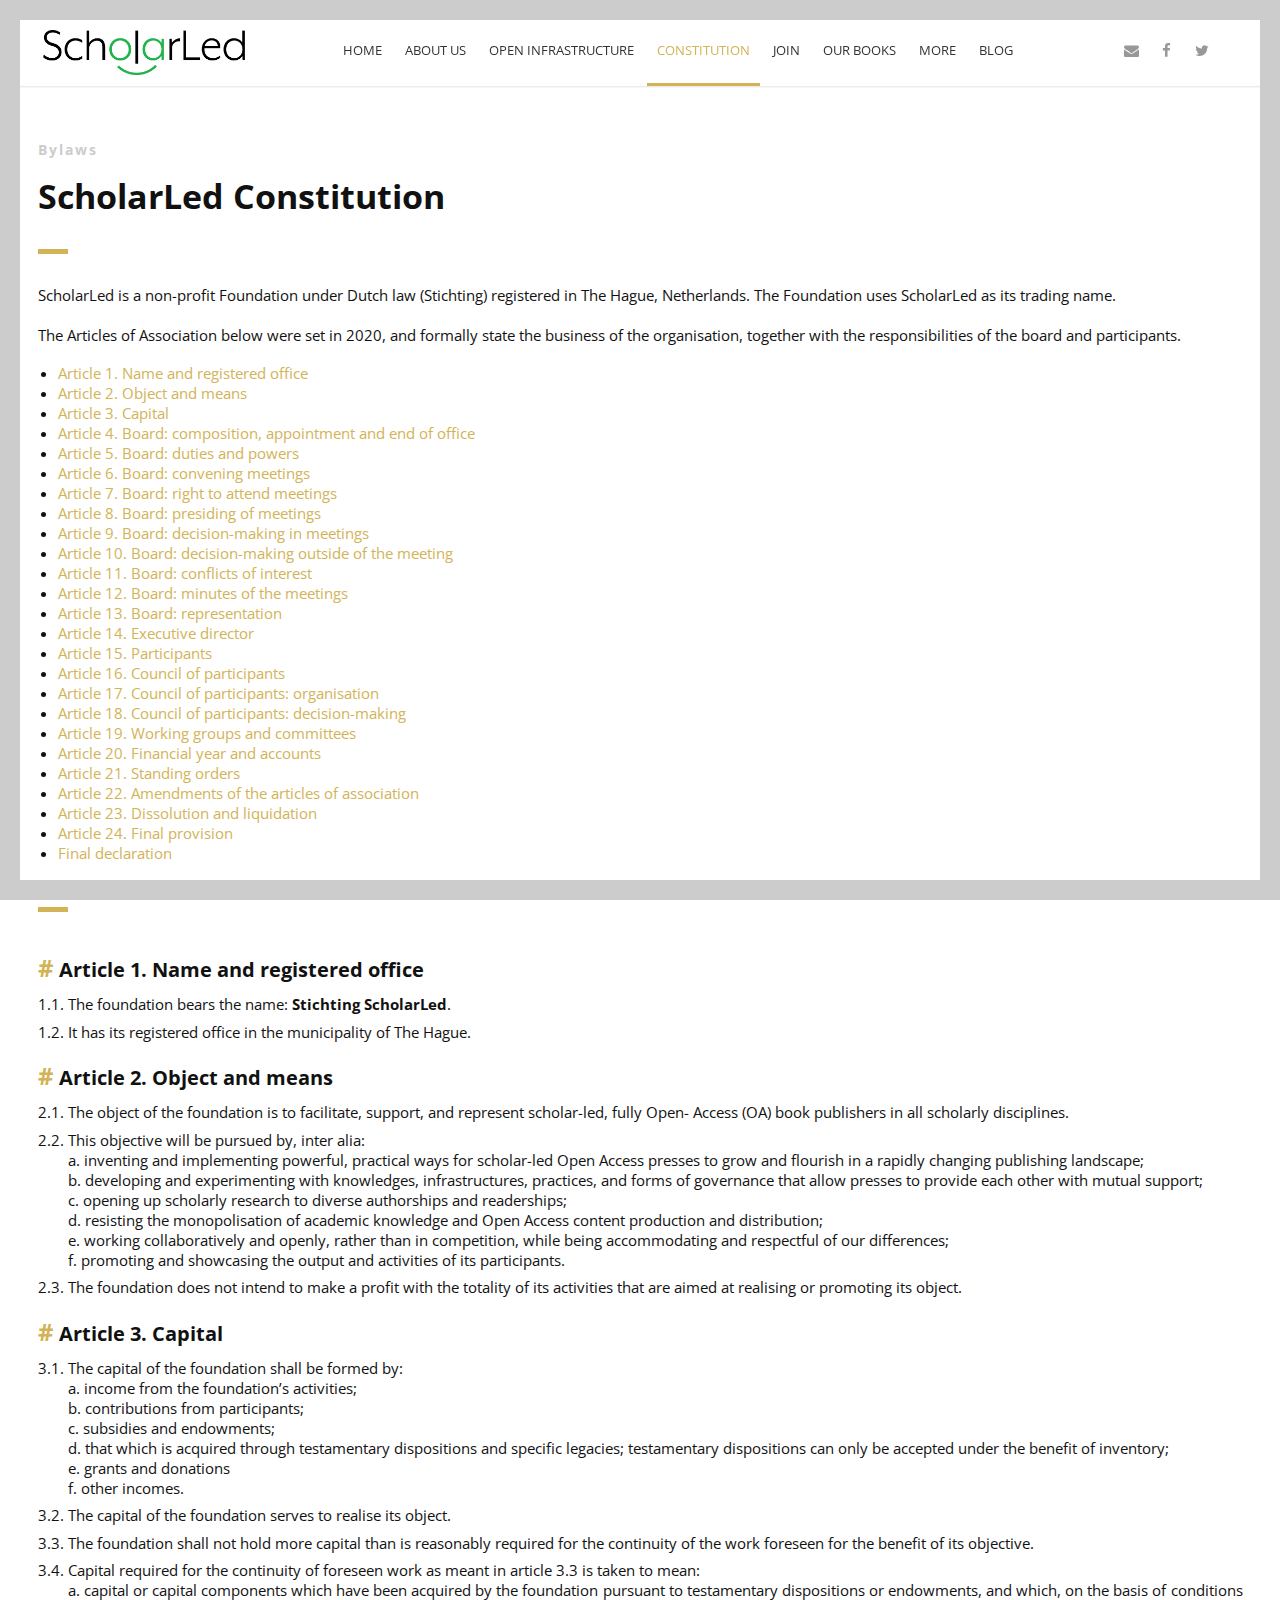
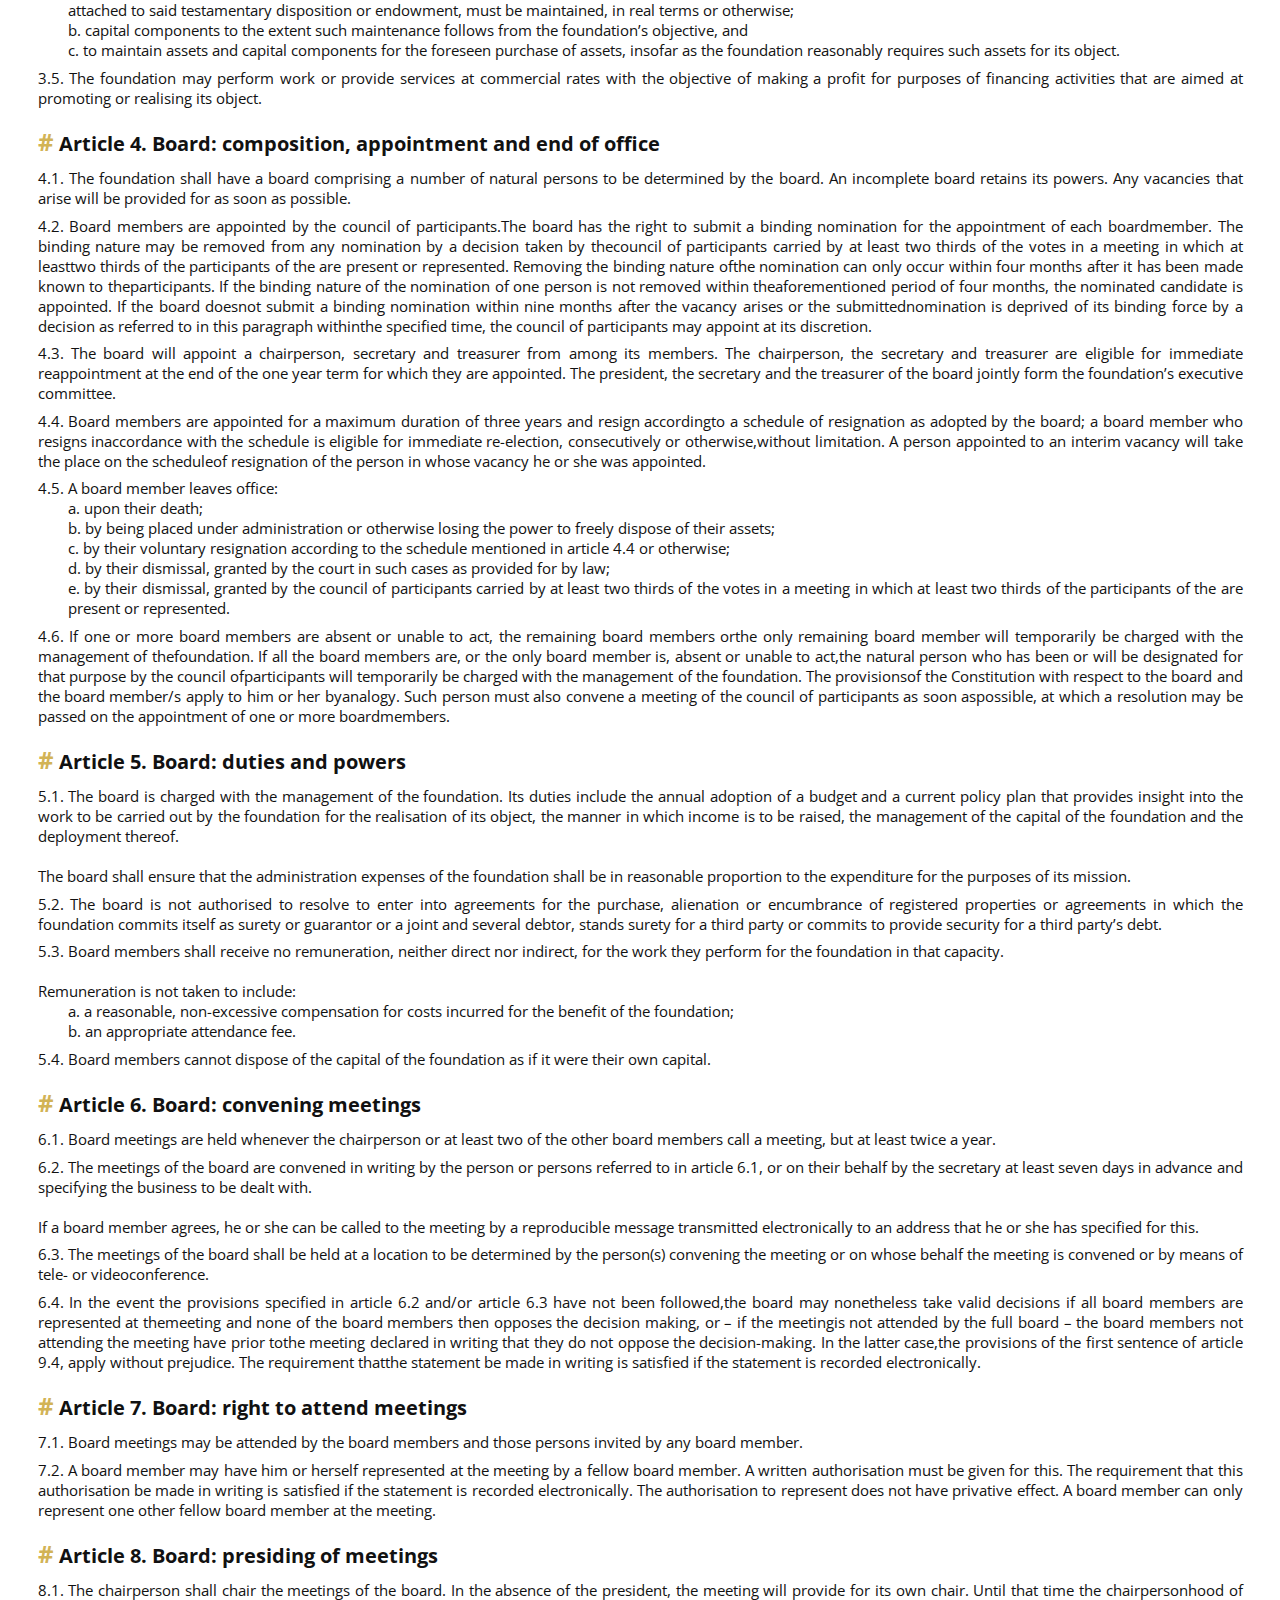
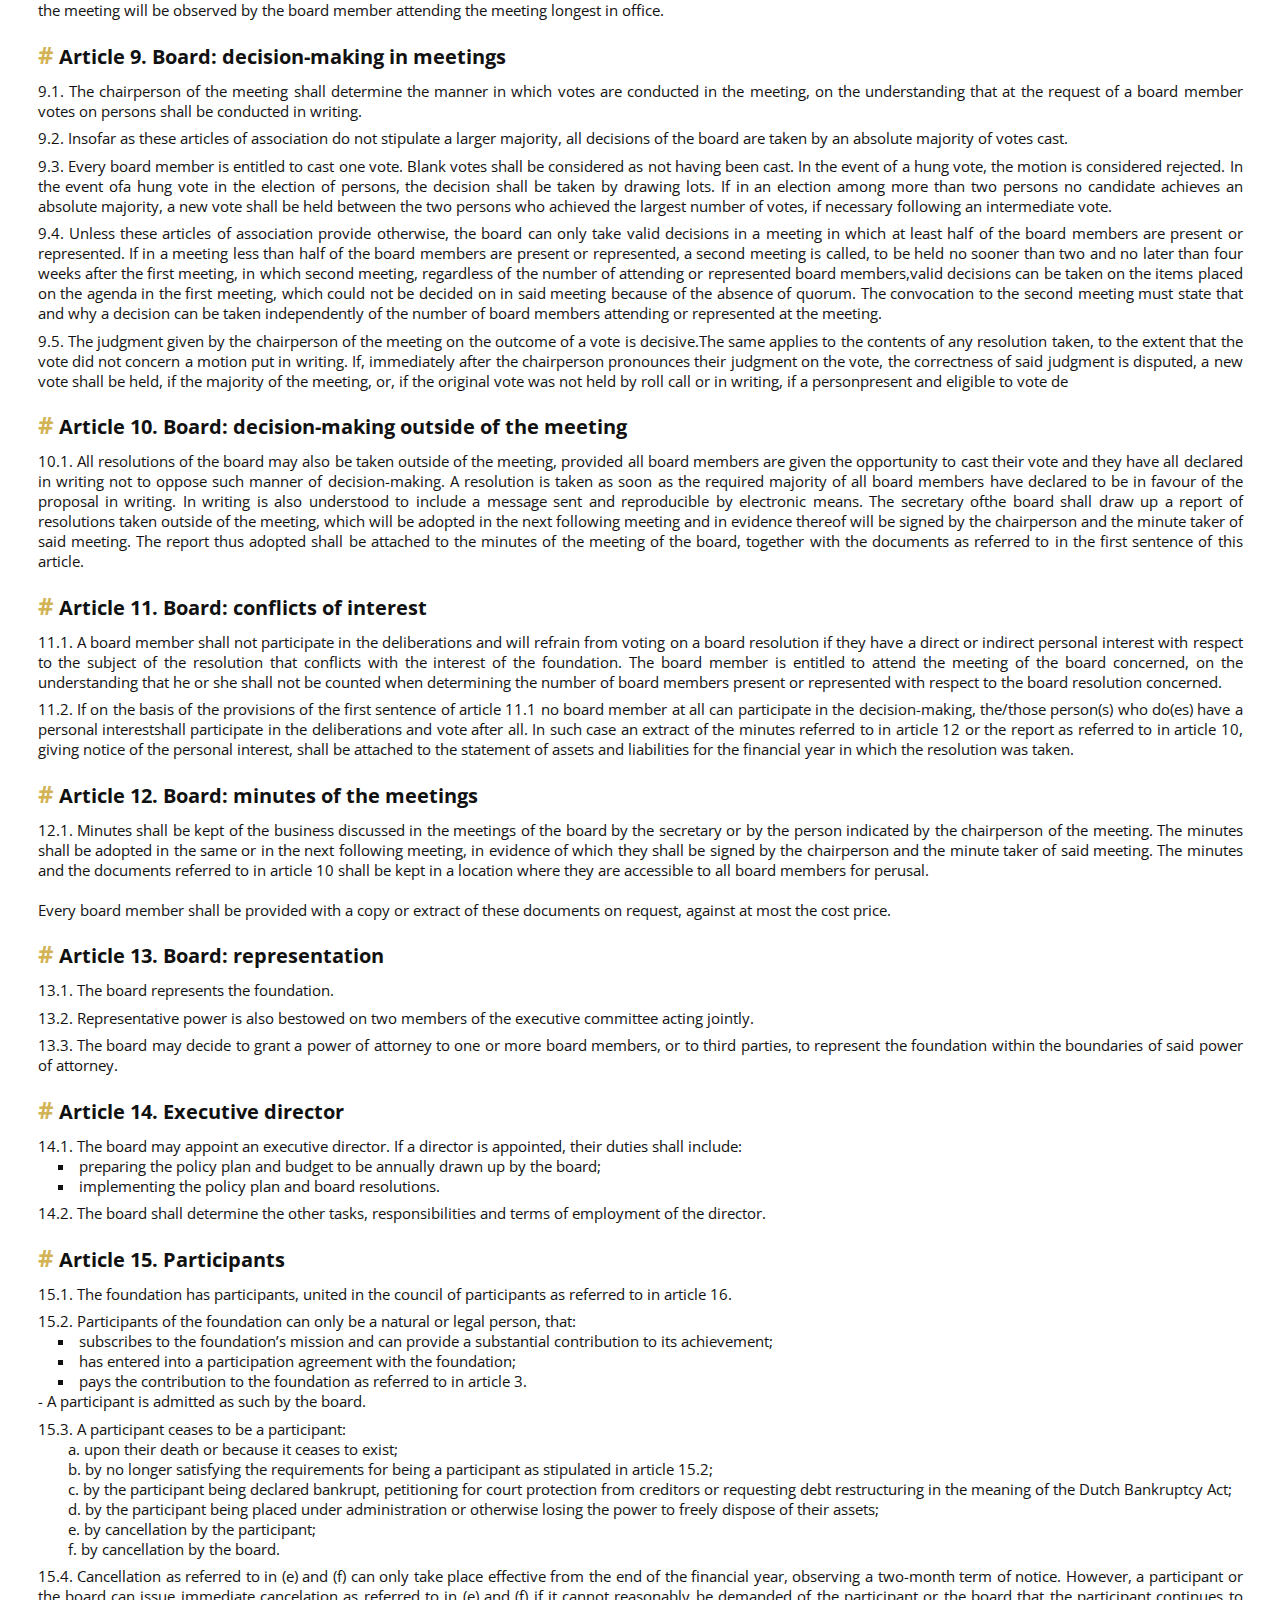
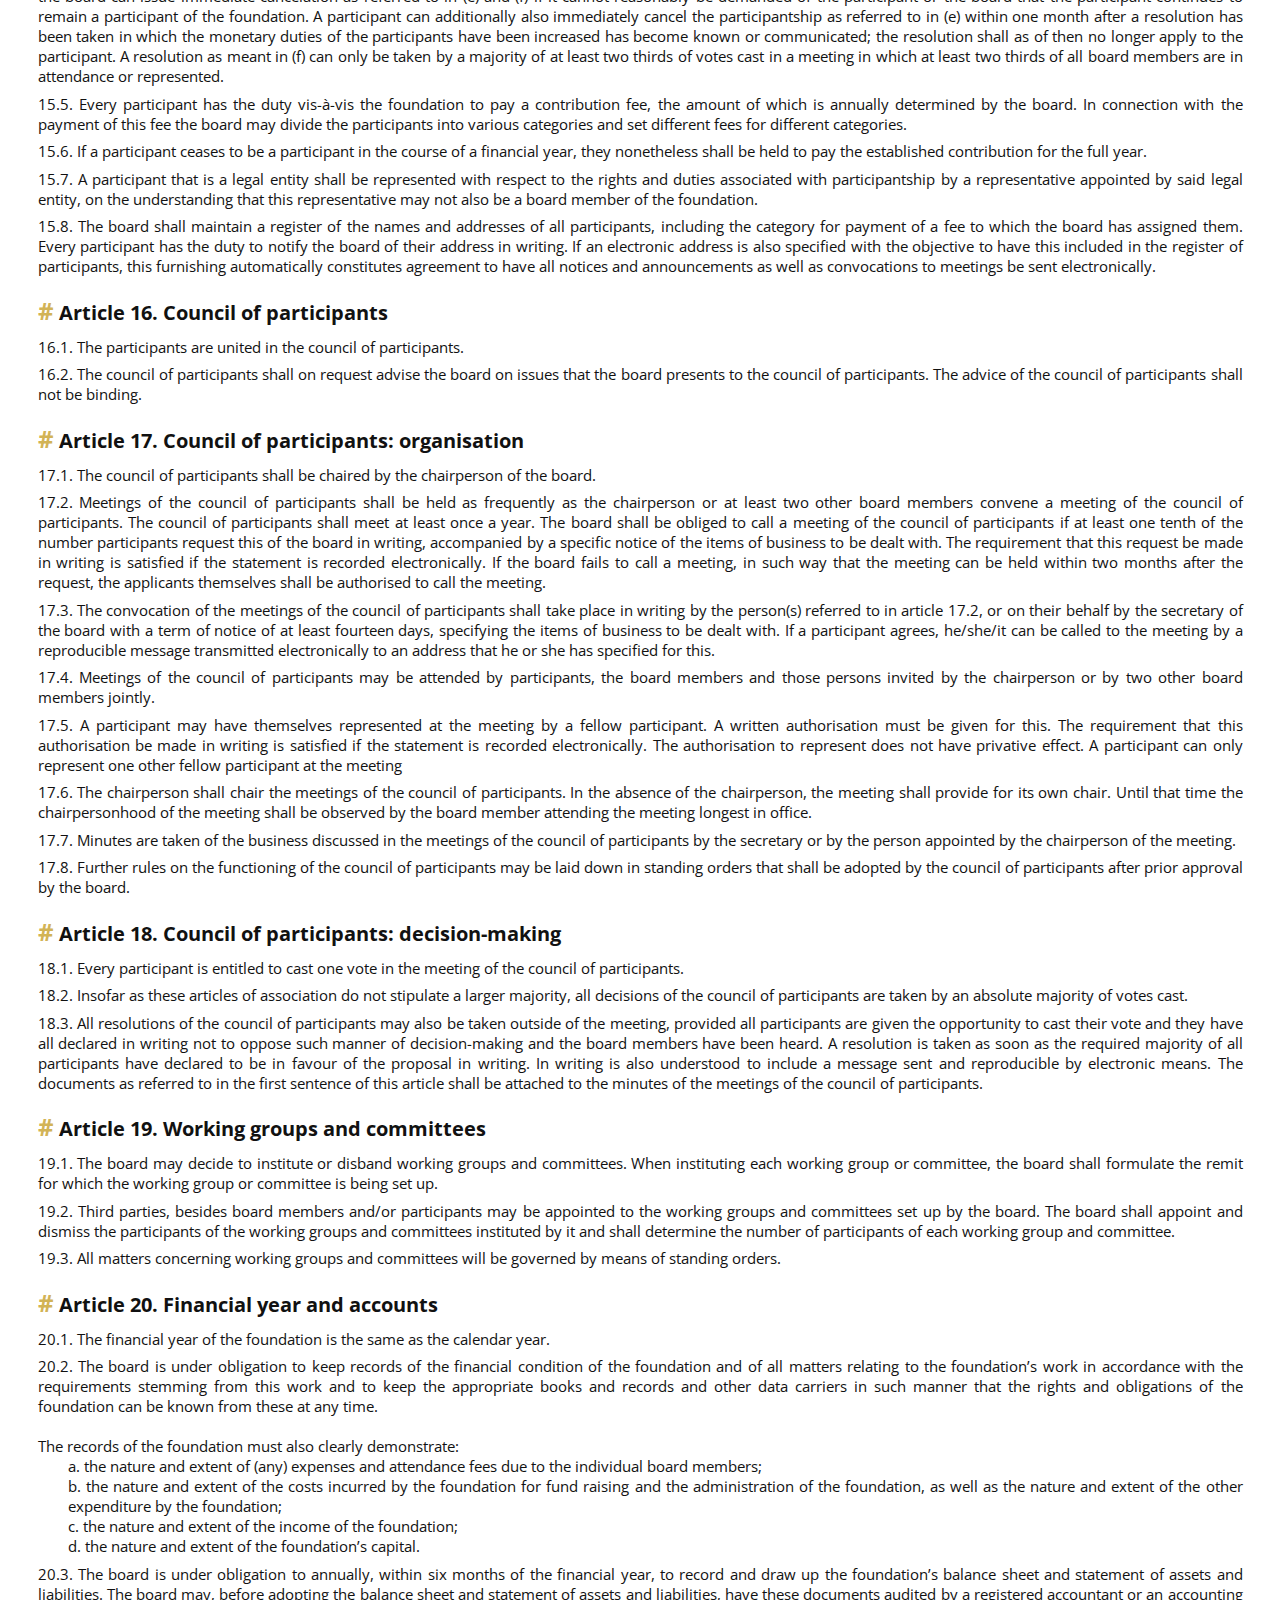
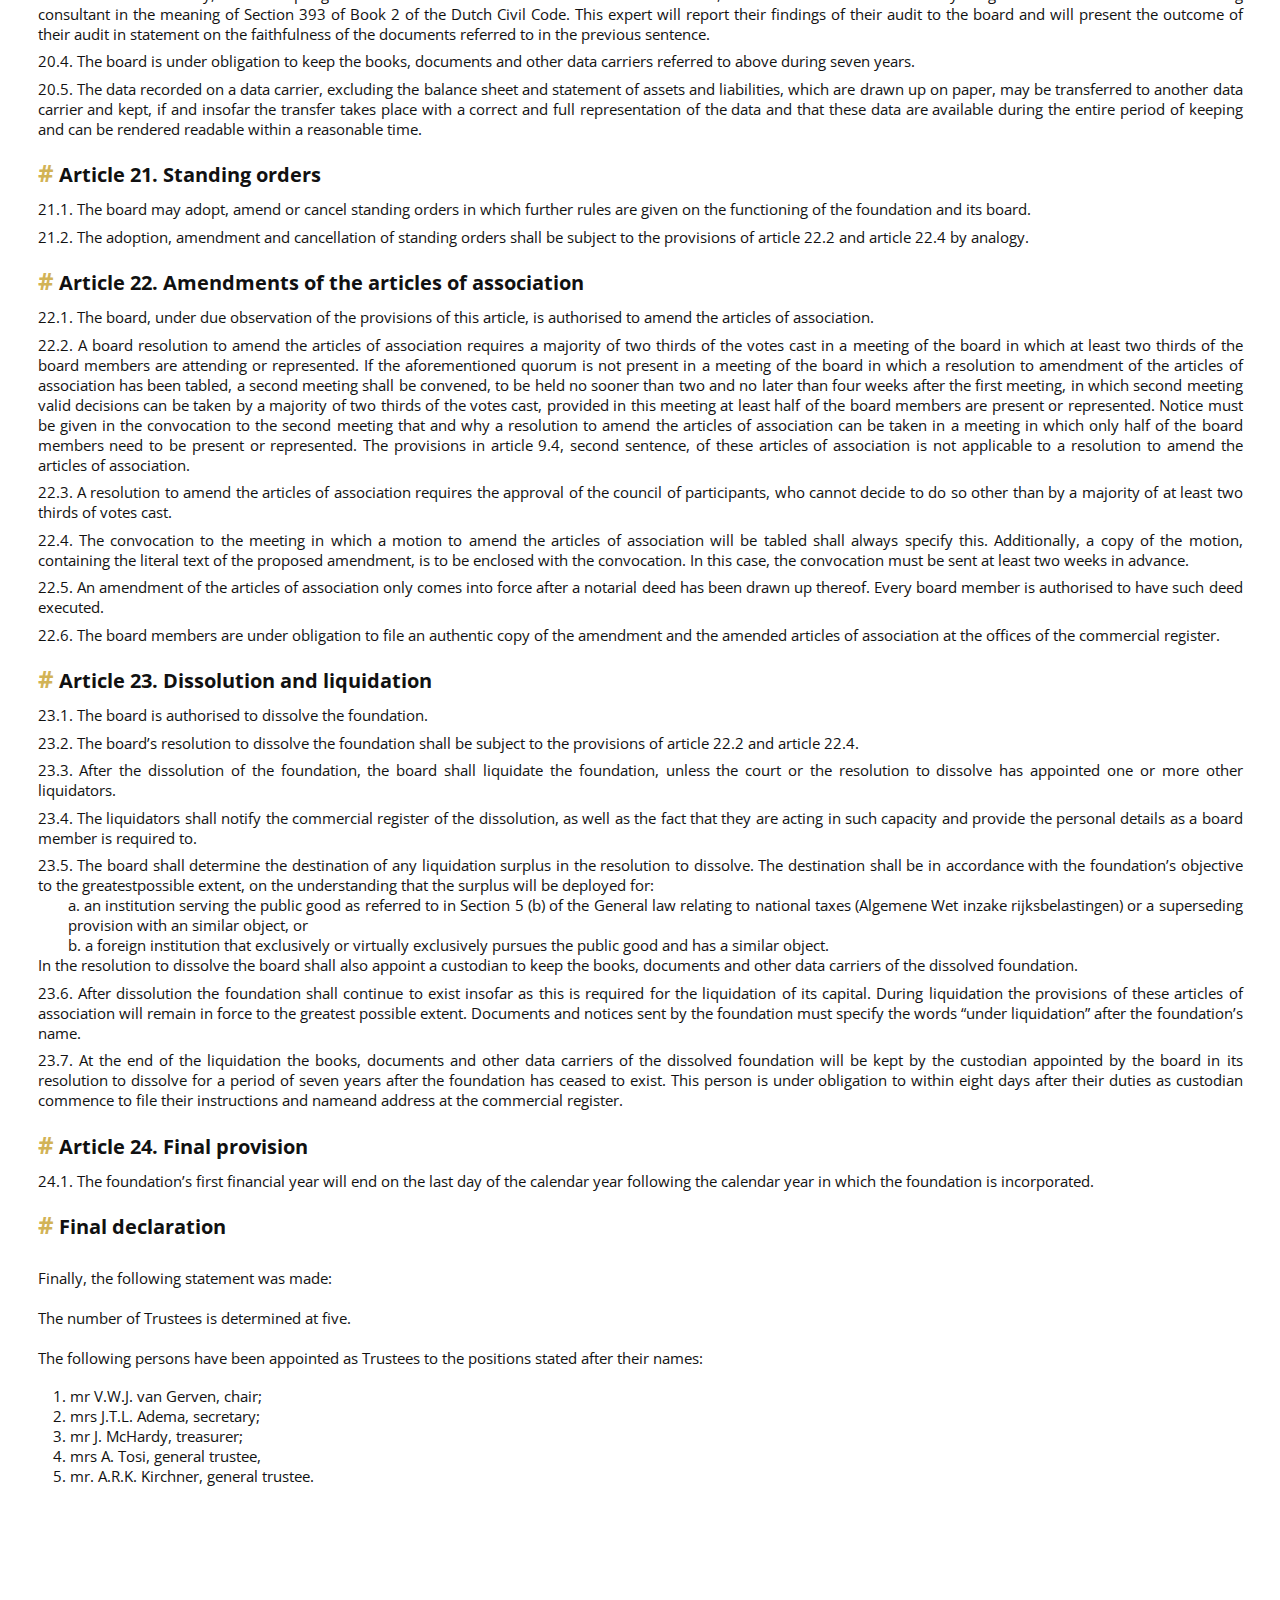
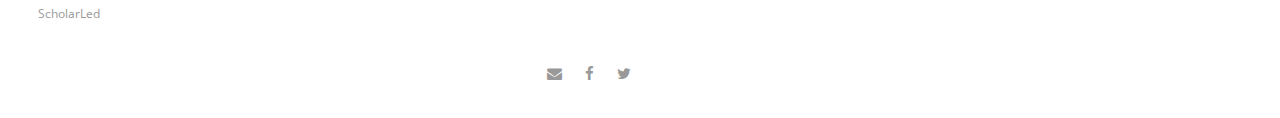
==== commit 85190f3b: "Highlight non single-page navbar elements" ====
--- a/constitution.html
+++ b/constitution.html
@@ -256,7 +256,7 @@
                                 <a href="/#infrastructure">Open Infrastructure</a>
                             </li>
                             <li>
-                                <a href="/constitution.html">Constitution</a>
+                                <a class="active-important" href="/constitution.html">Constitution</a>
                             </li>
                             <li>
                                 <a href="/join.html">Join</a>
--- a/css/namari-color.css
+++ b/css/namari-color.css
@@ -67,7 +67,7 @@
 
 /* Navigation Active State */
 
-#header.nav-solid .active {
+#header.nav-solid .active, #header.nav-solid .active-important {
     color: #d2b356;
     border-color: #d2b356;
 }    
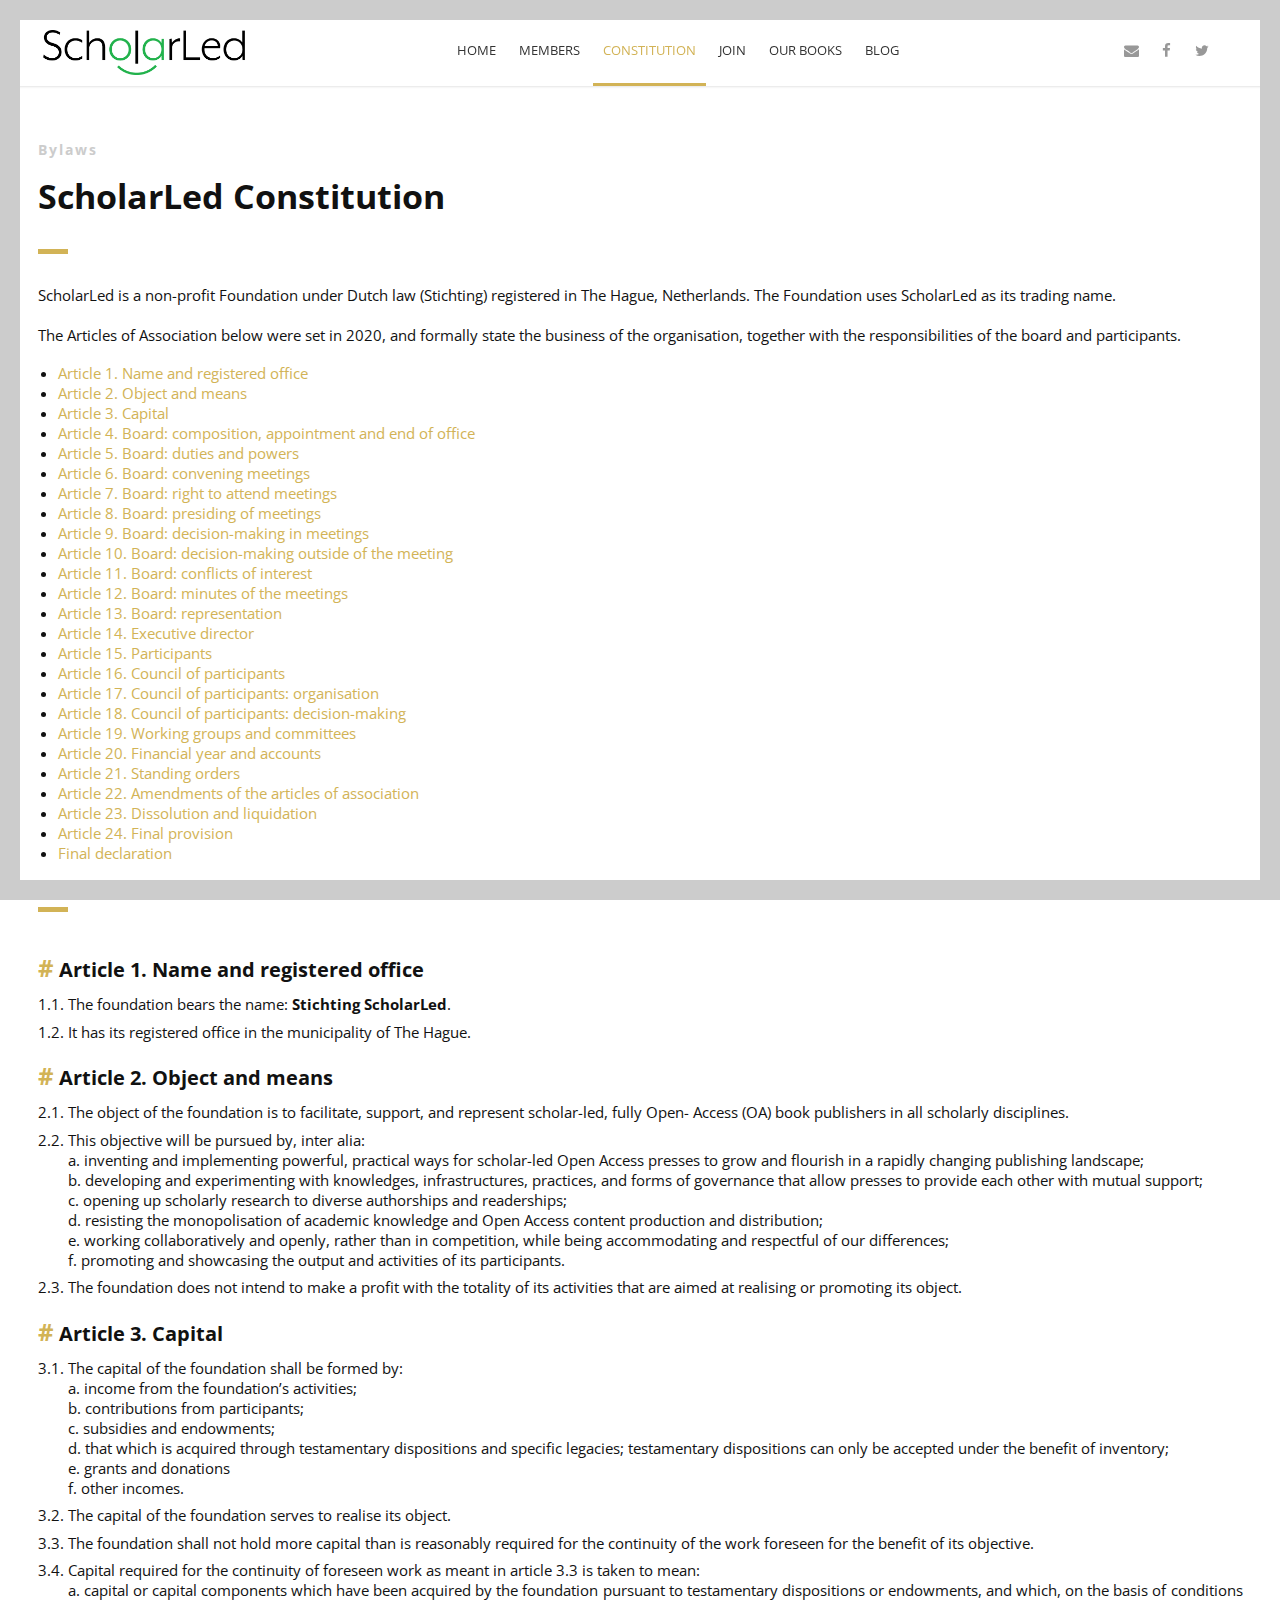
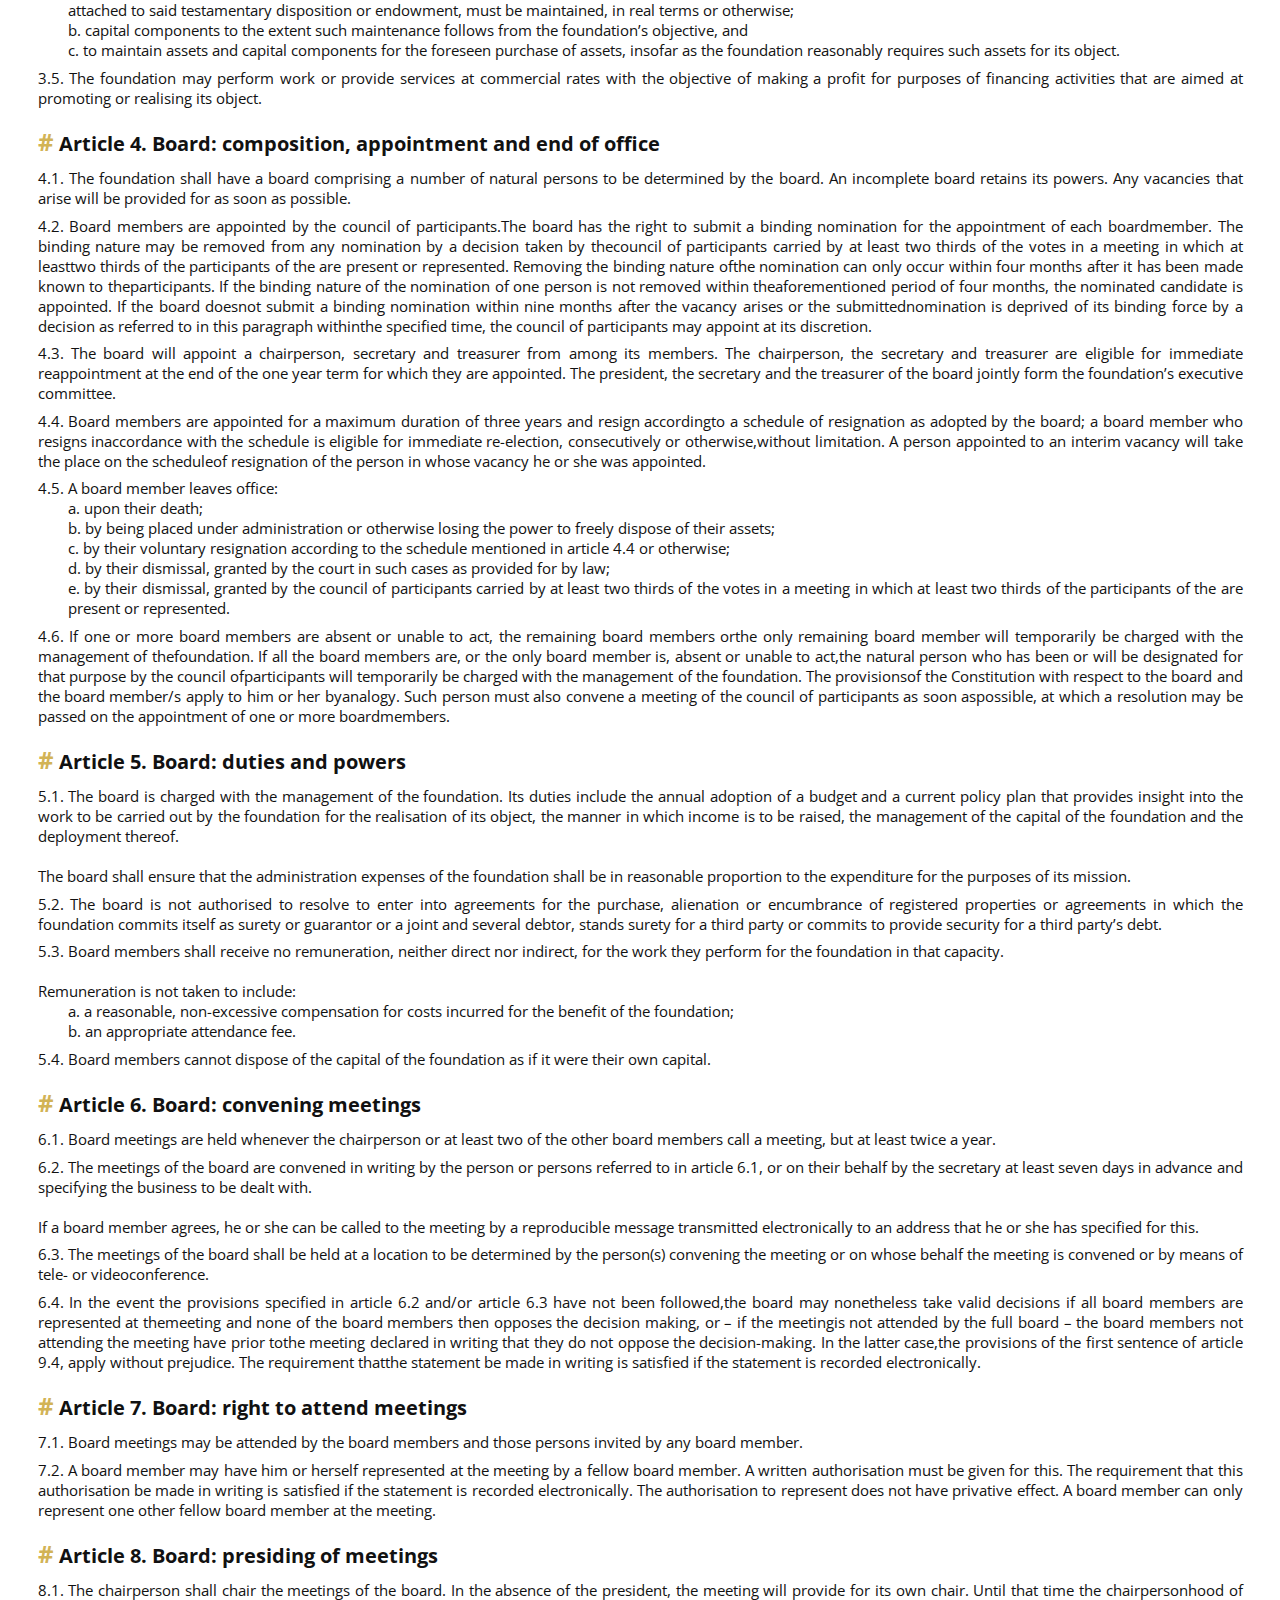
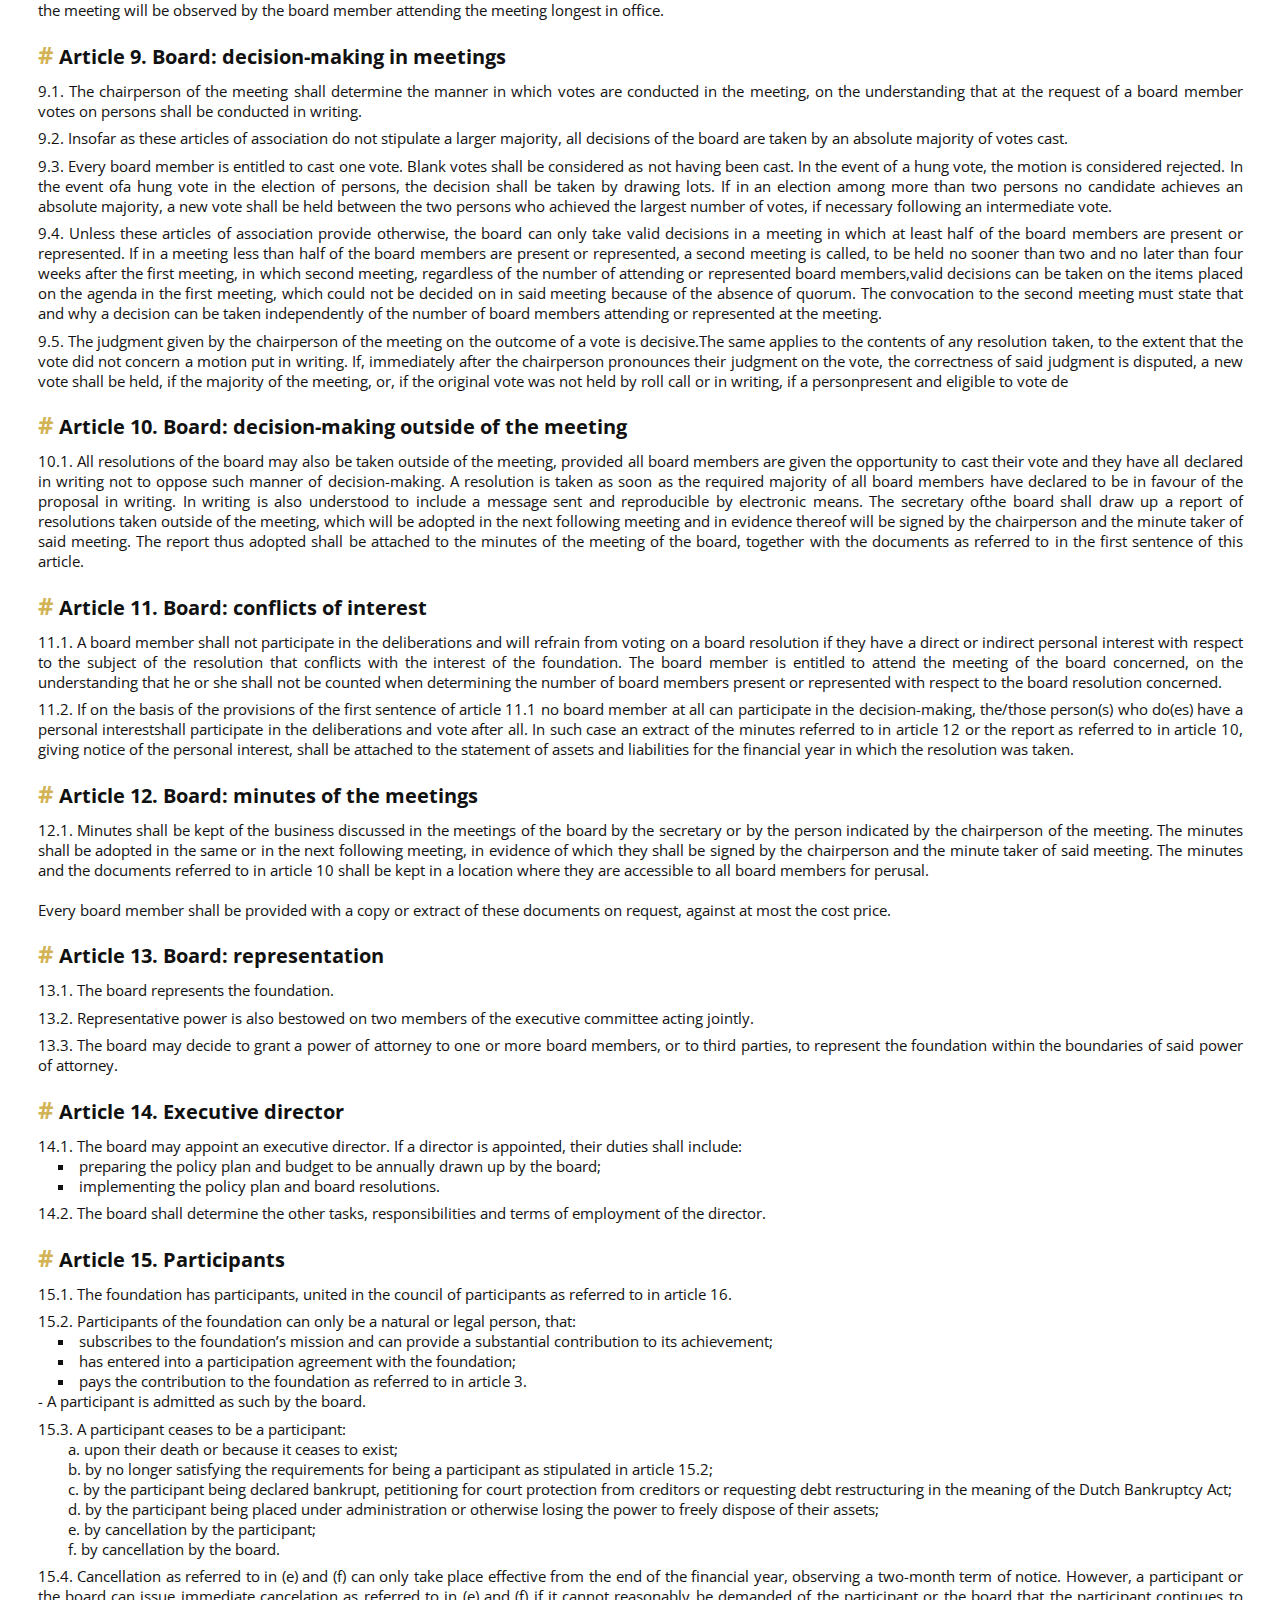
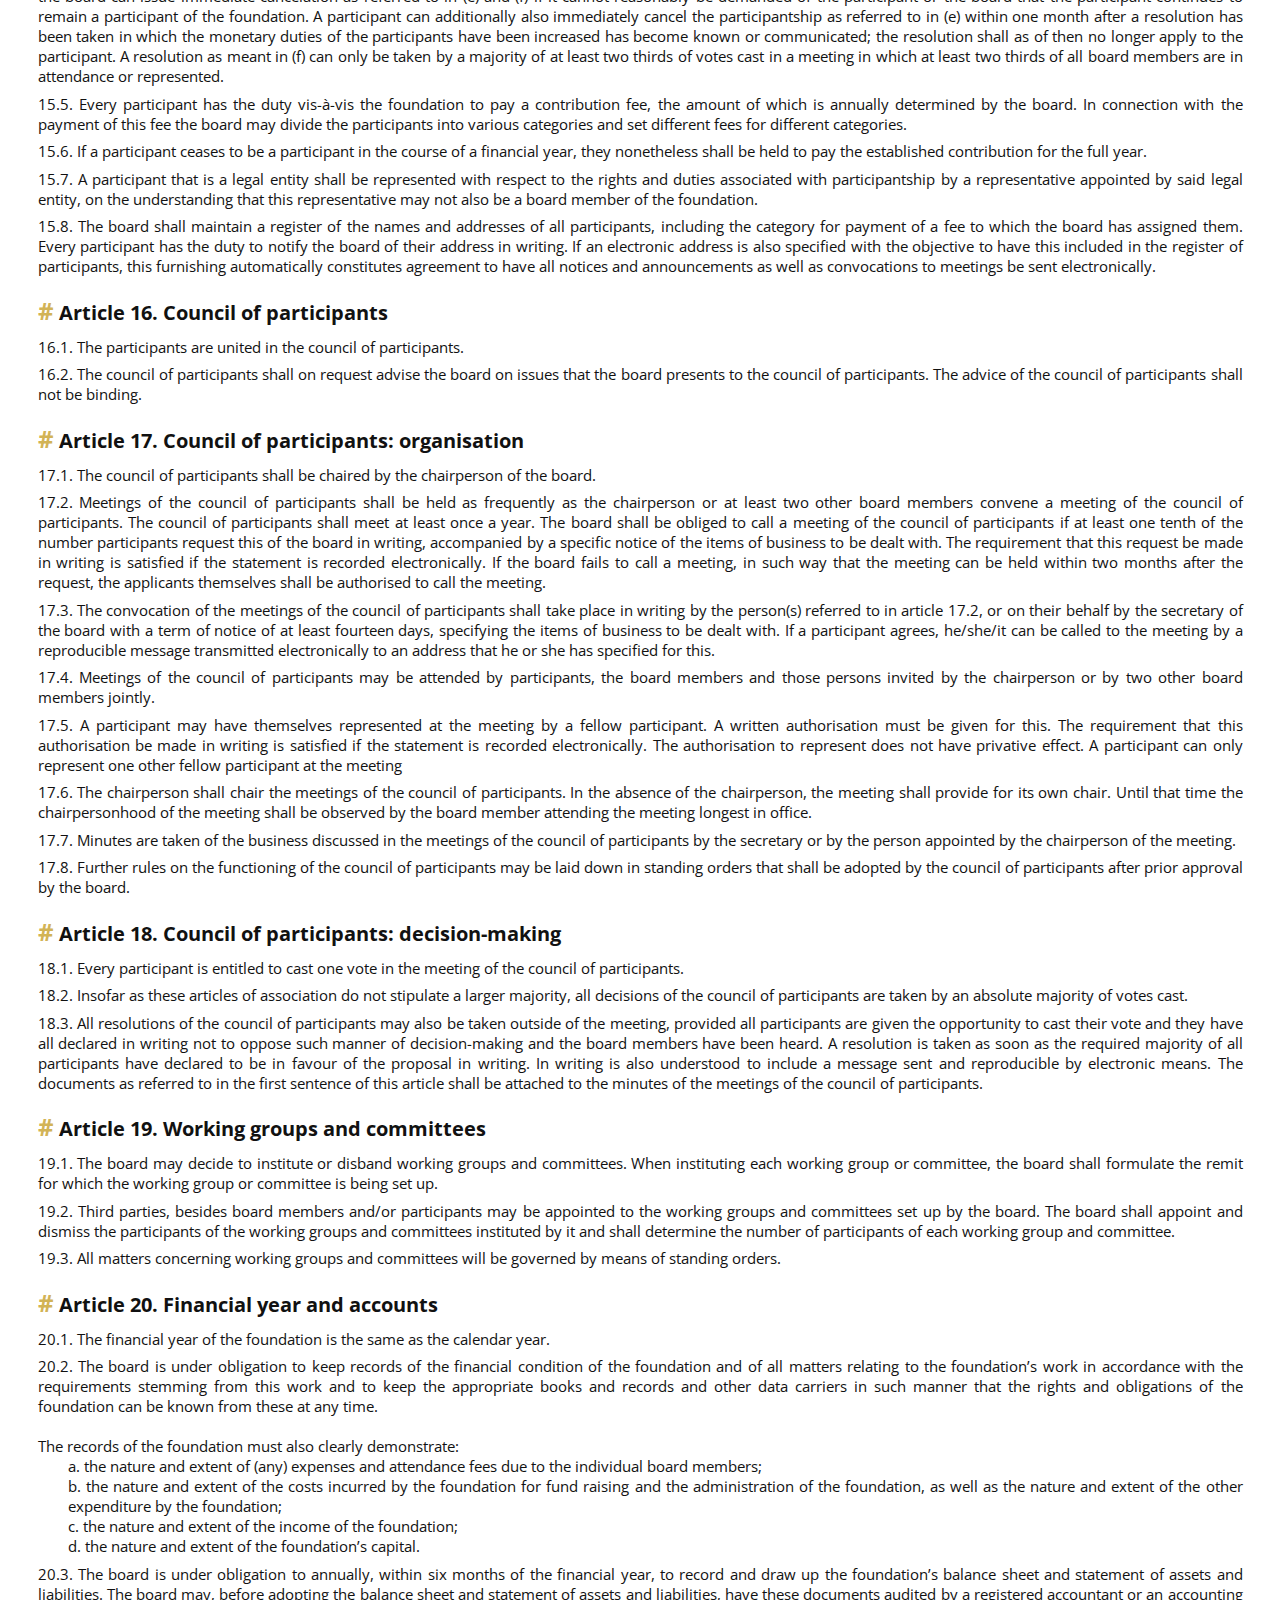
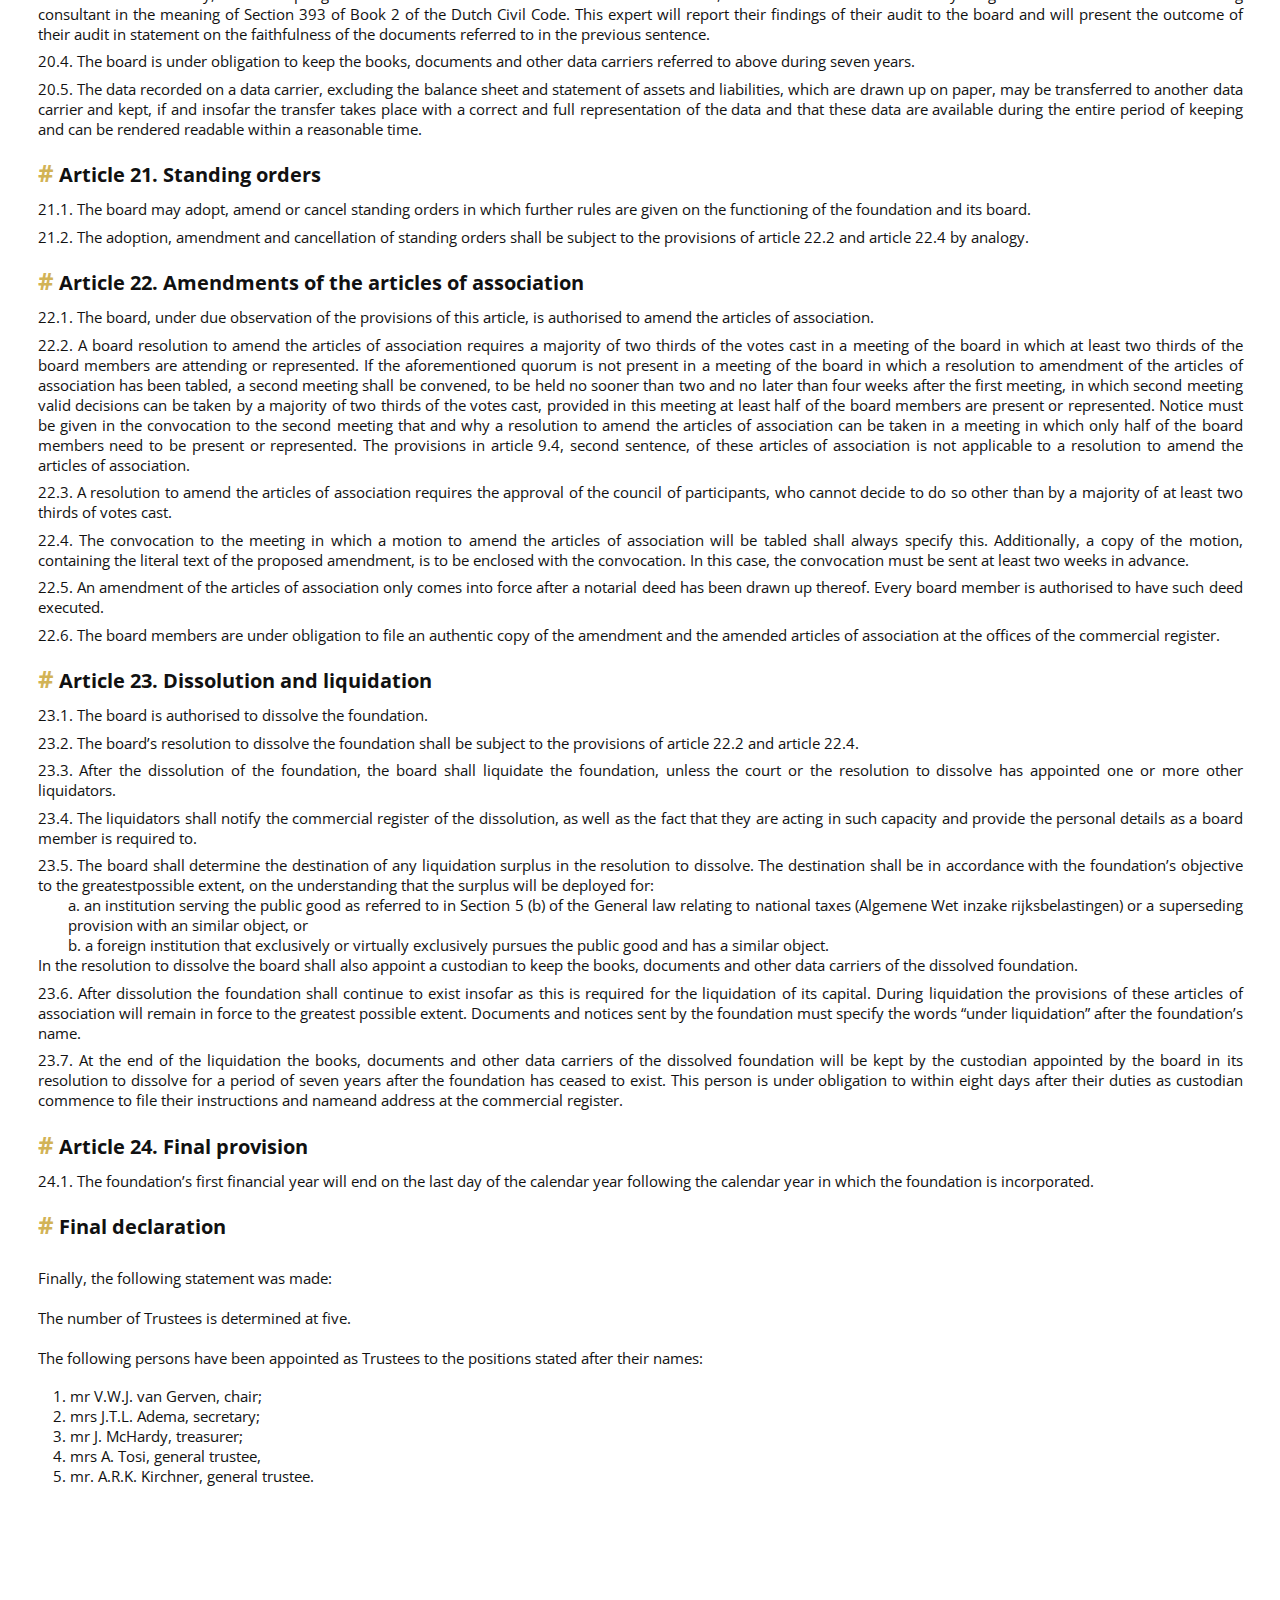
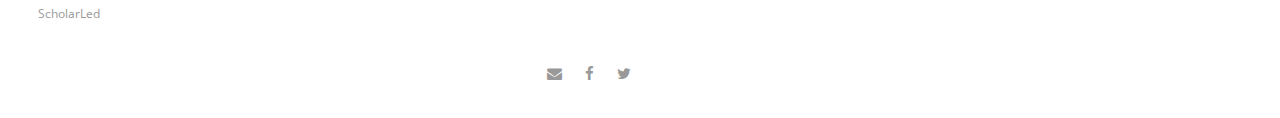
==== commit 97f2046a: "Restructure menu links" ====
--- a/constitution.html
+++ b/constitution.html
@@ -250,10 +250,7 @@
                                 <a href="/#banner">Home</a>
                             </li>
                             <li>
-                                <a href="/#about">About Us</a>
-                            </li>
-                            <li>
-                                <a href="/#infrastructure">Open Infrastructure</a>
+                                <a href="/#members">Members</a>
                             </li>
                             <li>
                                 <a class="active-important" href="/constitution.html">Constitution</a>
@@ -263,9 +260,6 @@
                             </li>
                             <li>
                                 <a href="https://www.oapen.org/topic/15632108-scholarled">Our Books</a>
-                            </li>
-                            <li>
-                                <a href="/#more">More</a>
                             </li>
                             <li>
                                 <a href="https://blog.scholarled.org">Blog</a>
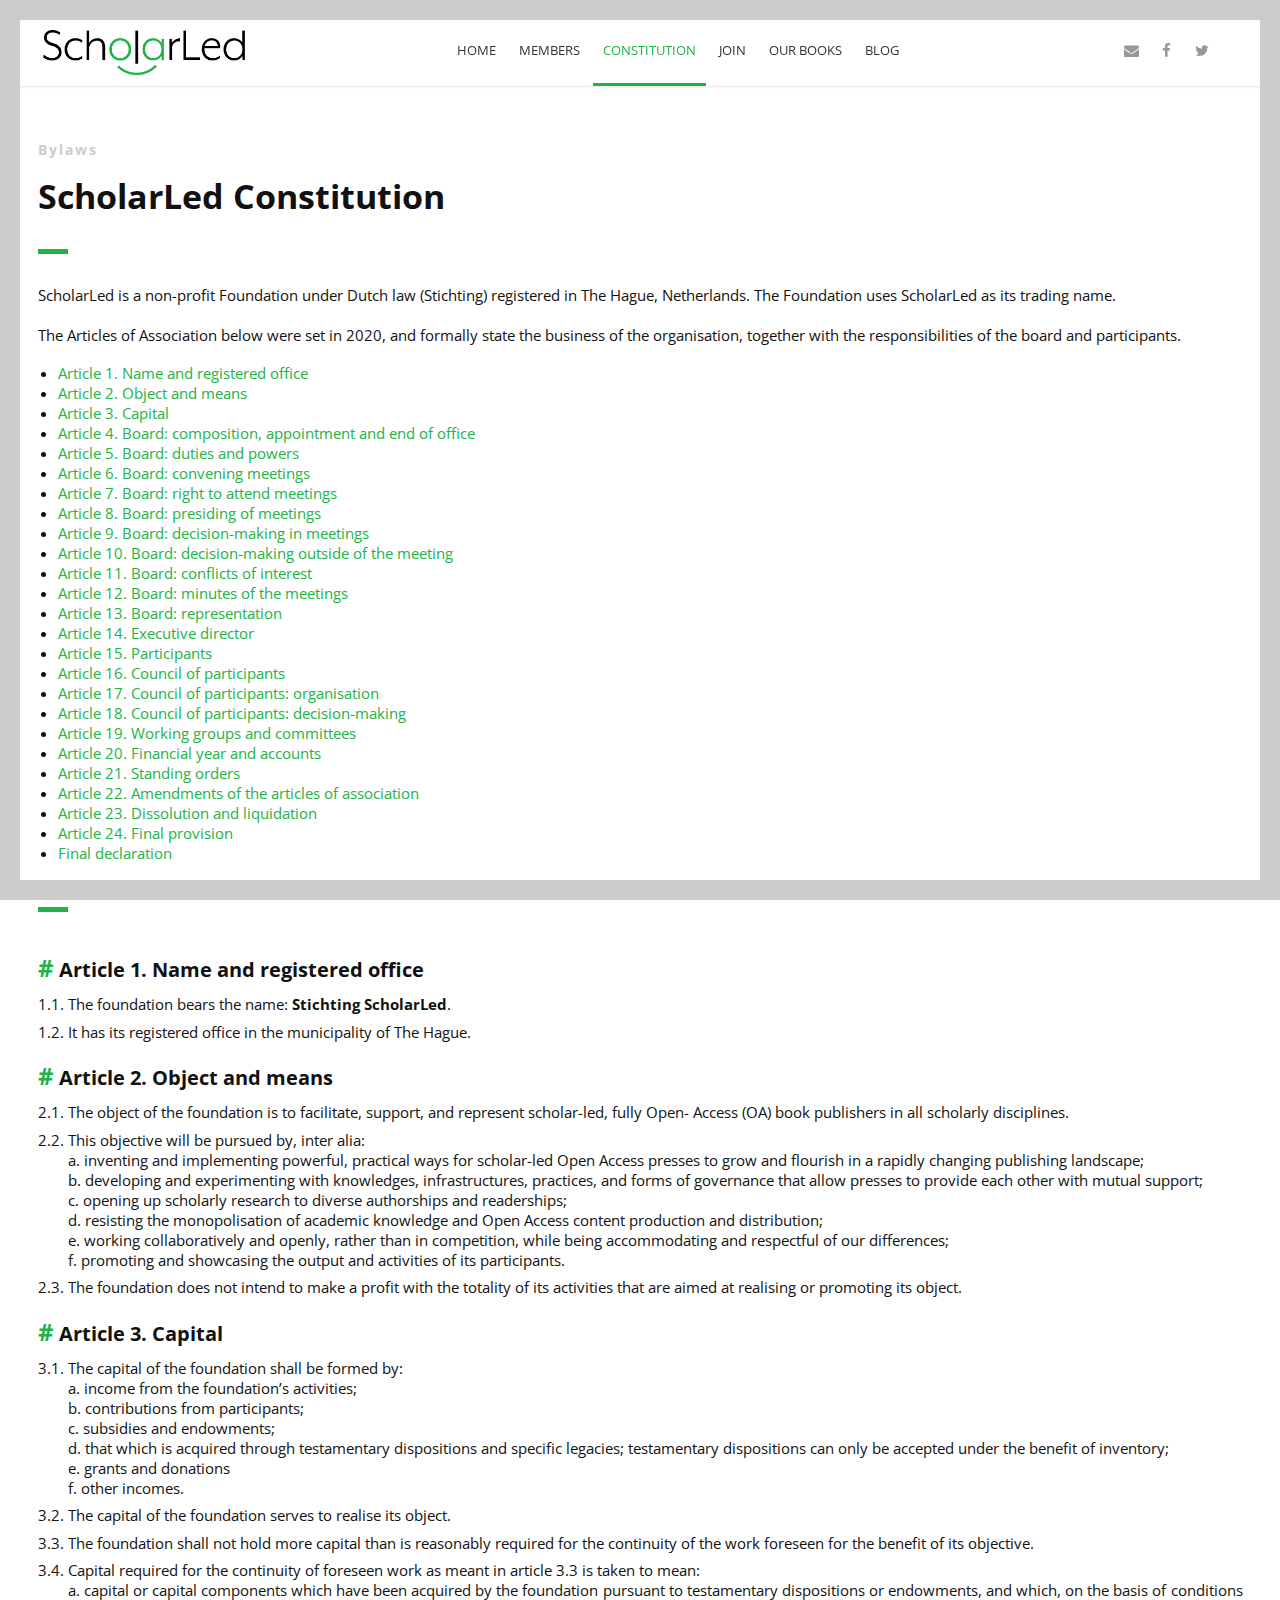
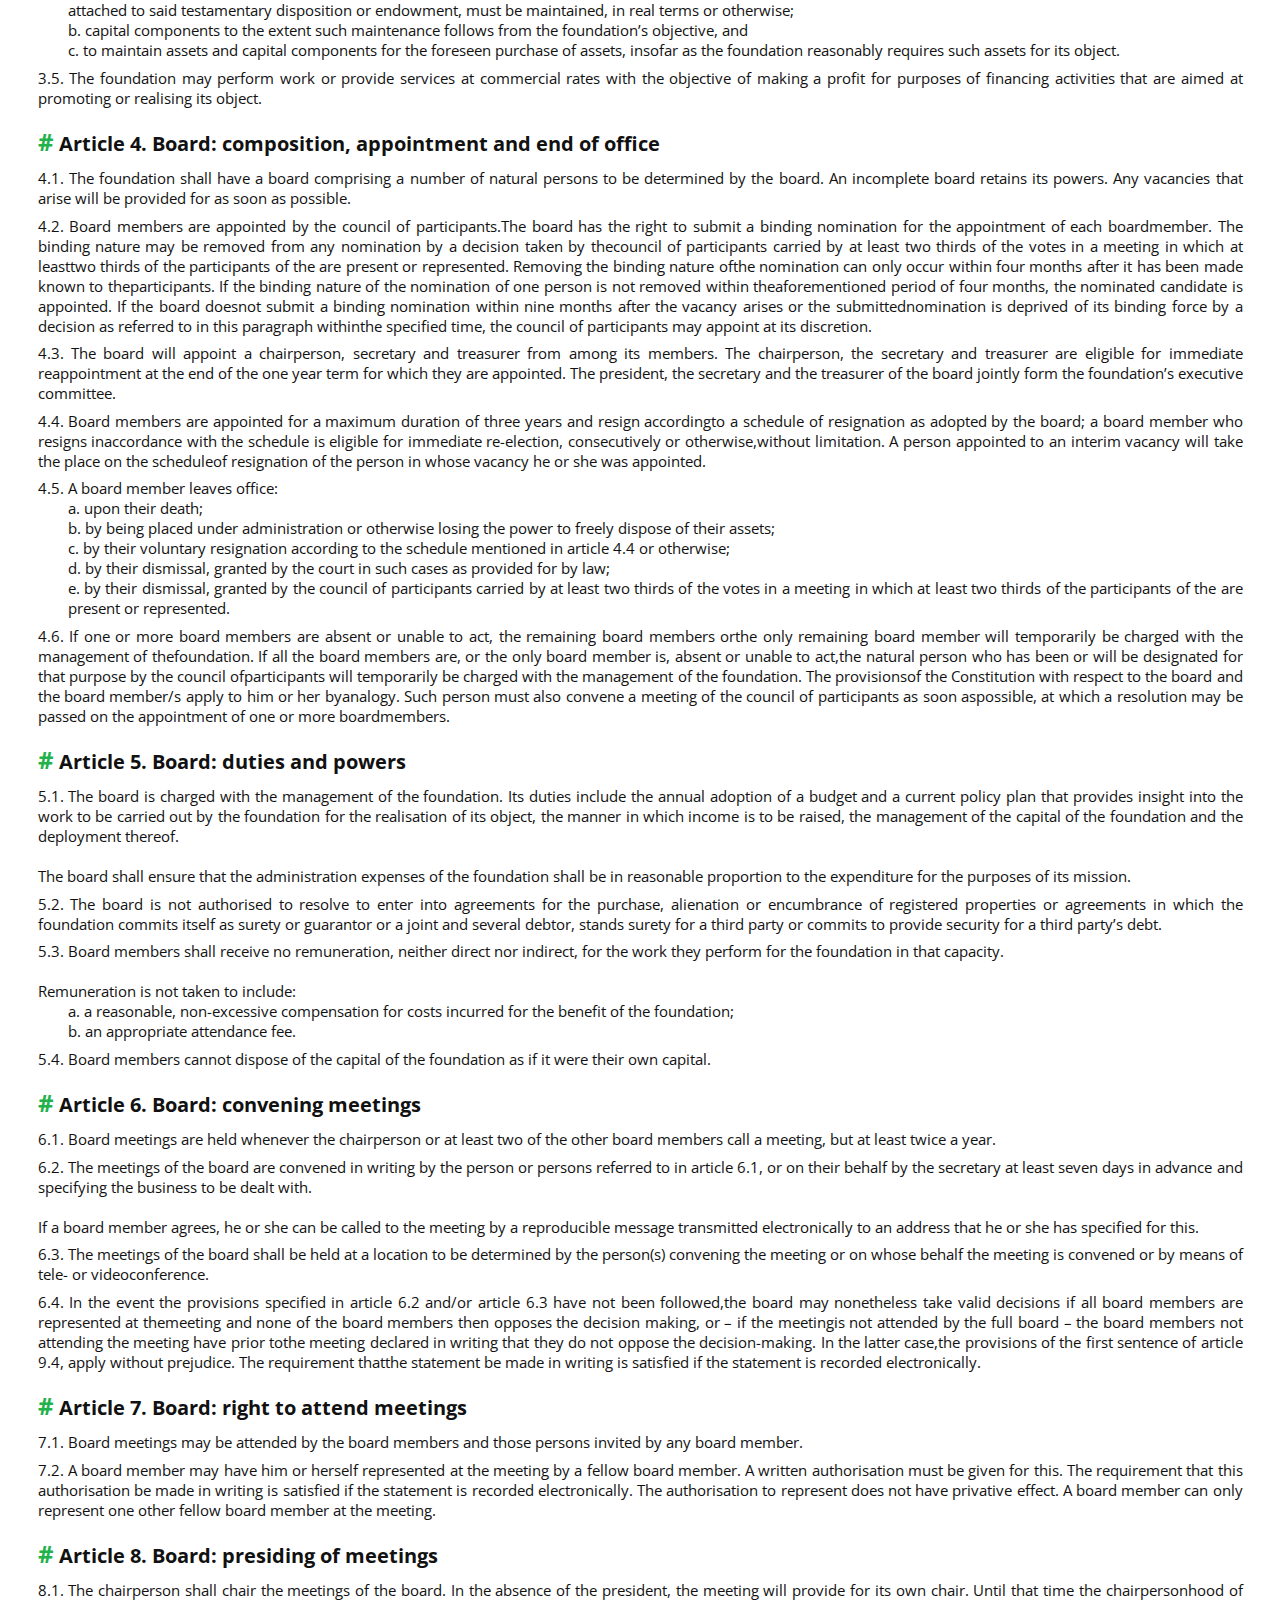
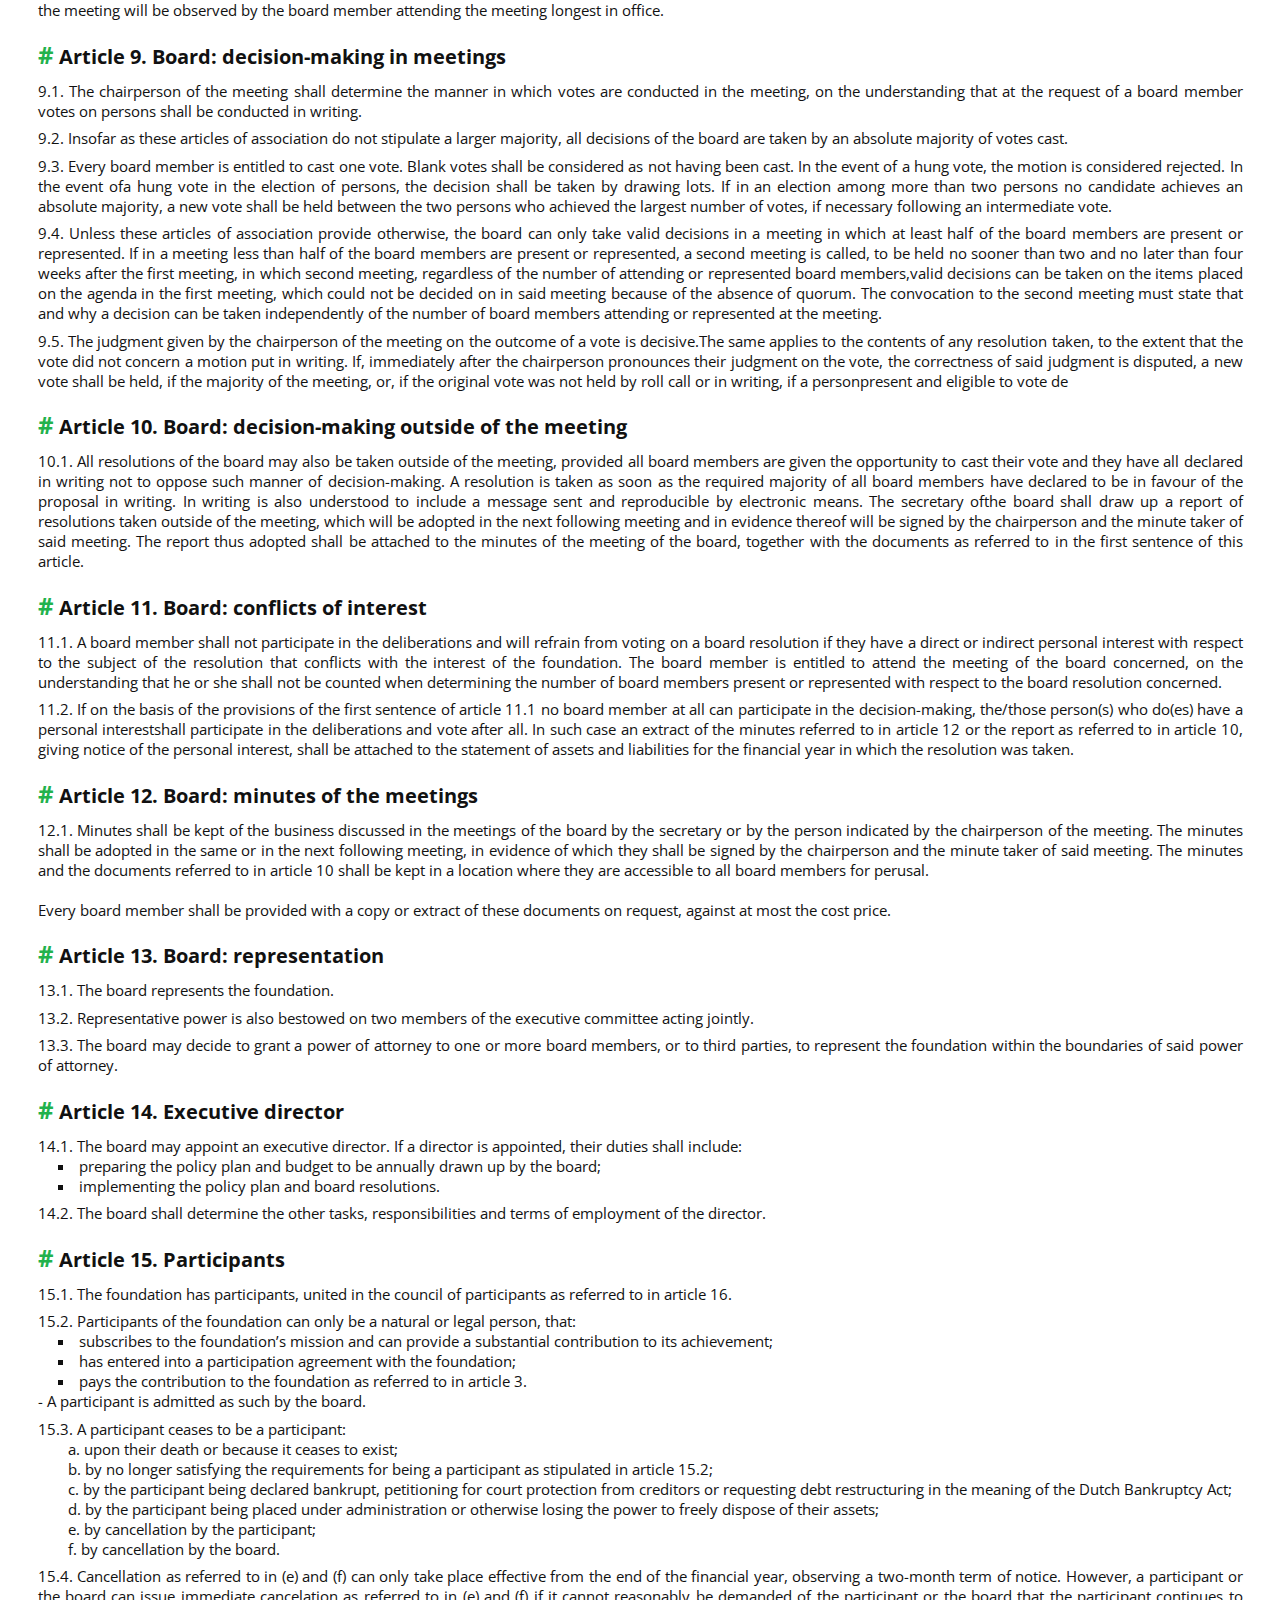
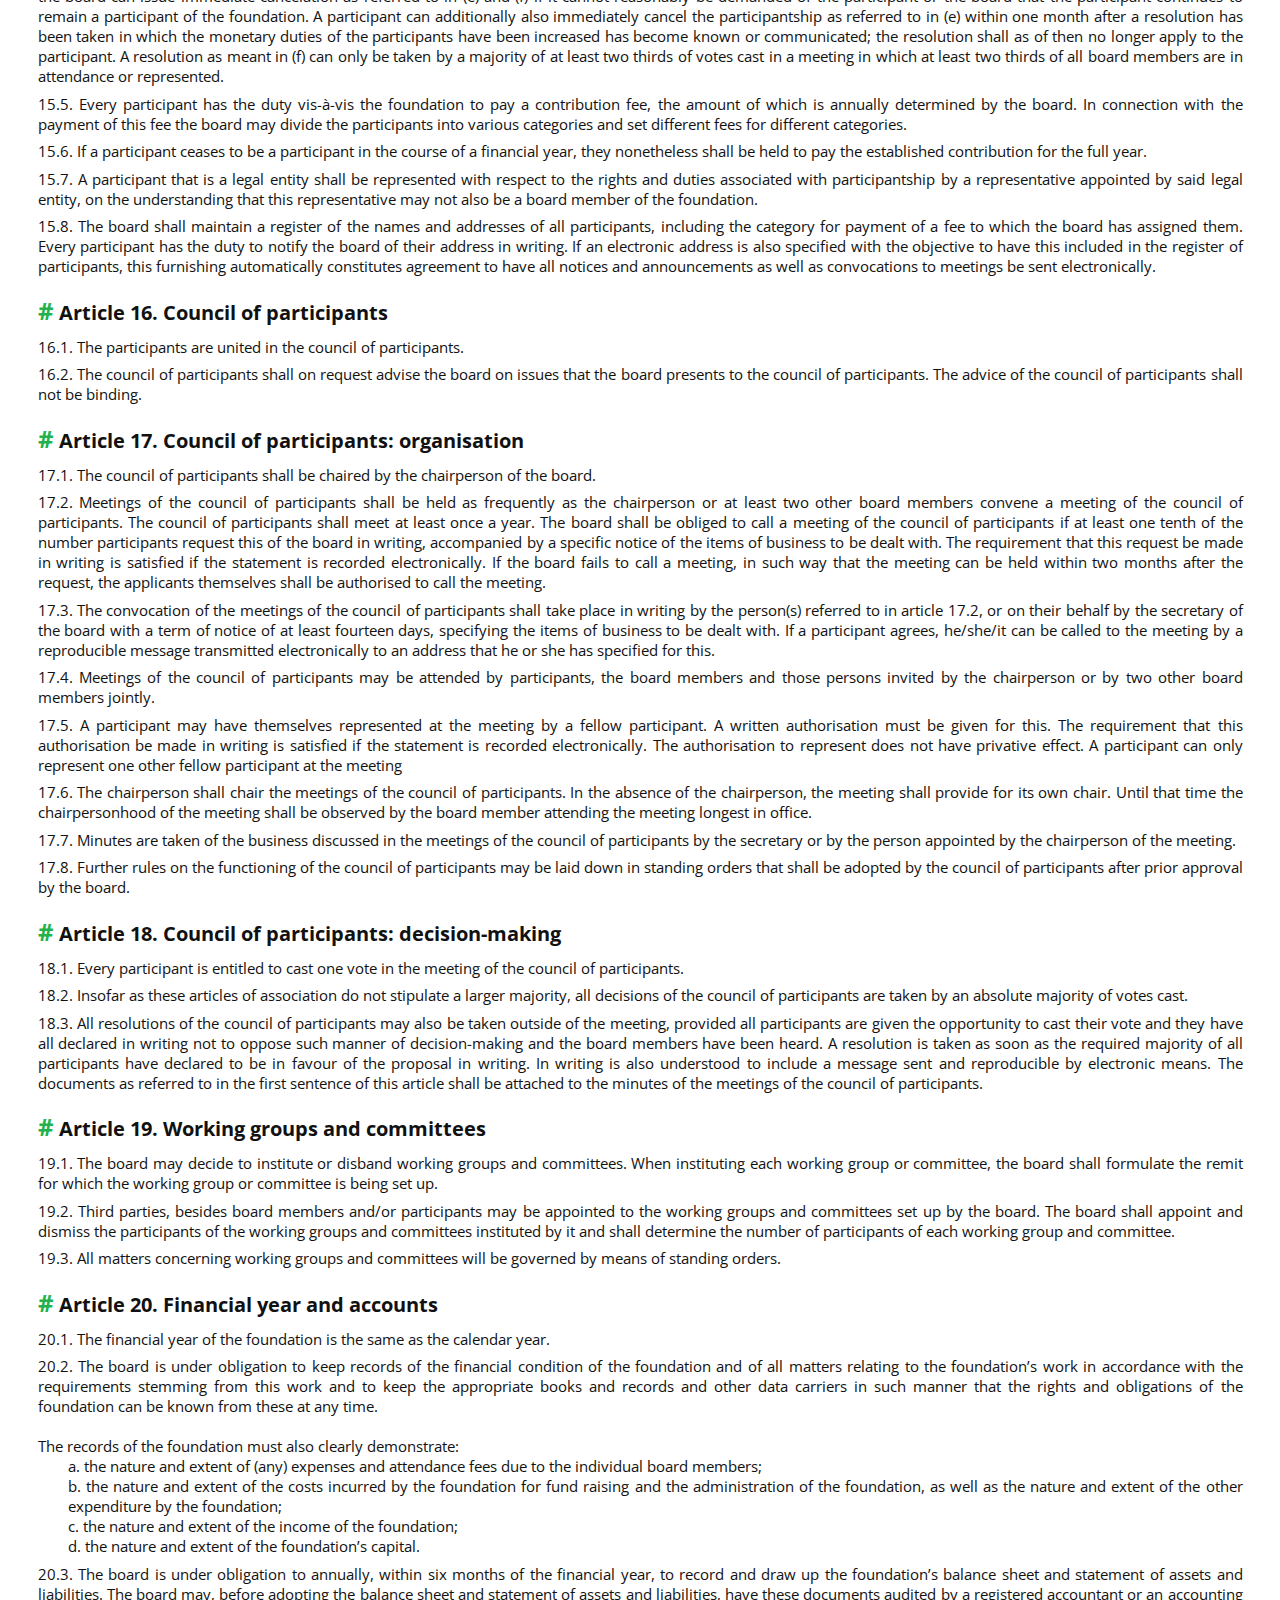
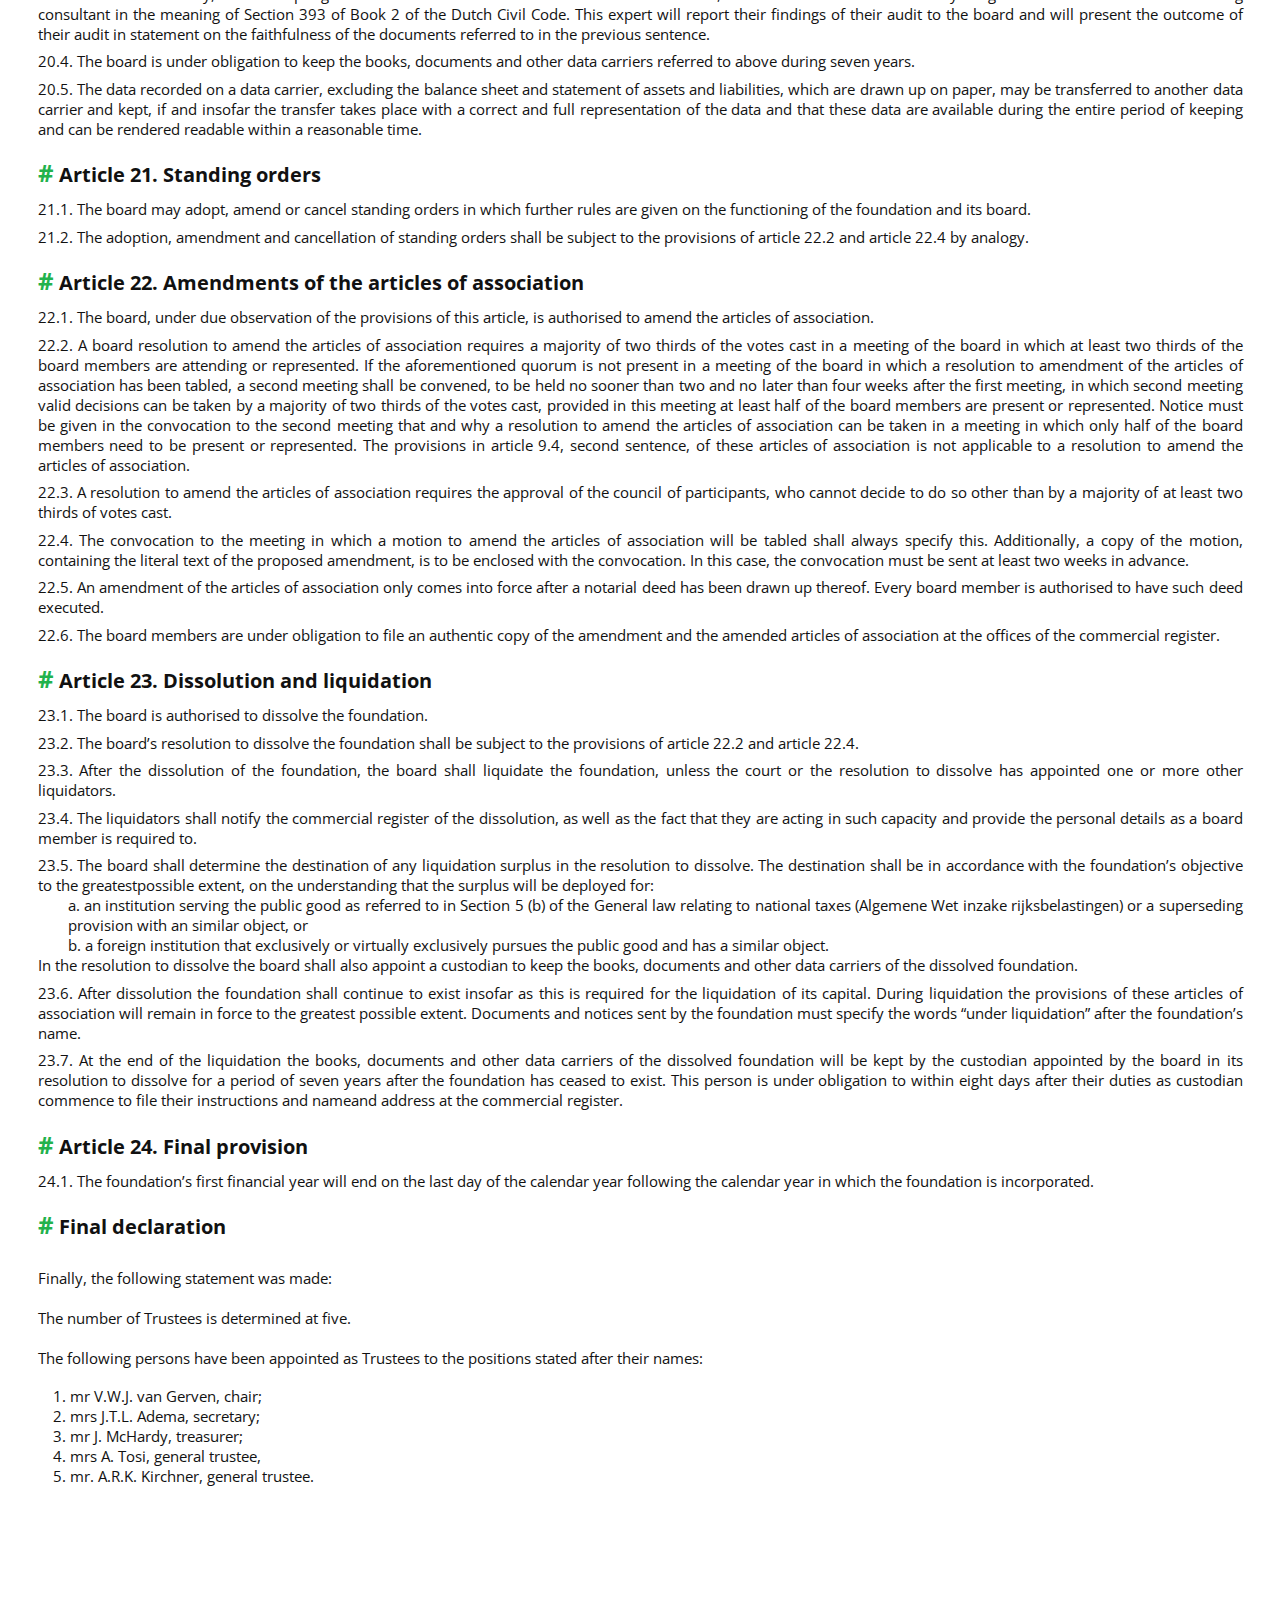
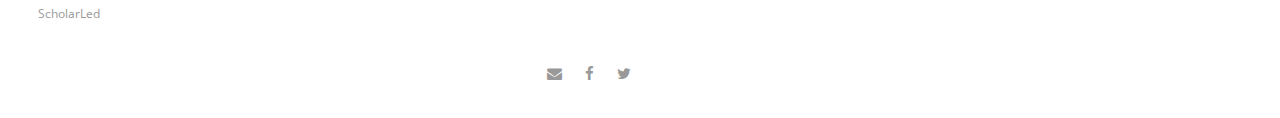
==== commit 465b96c4: "Update catalogue URL" ====
--- a/constitution.html
+++ b/constitution.html
@@ -8,7 +8,7 @@
 
     <!--Meta Keywords and Description-->
     <meta name="keywords" content="openaccess,OA,ScholarLed,Non-profit,scholar-led,academic-led,open,infrastructure,open-source">
-    <meta name="description" content="ScholarLed is a consortium of five scholar-led, not-for-profit, open access book publishers that was formed in 2018. We are seeking to develop powerful, practical ways for small-scale, scholar-led Open Access presses to grow and flourish in a publishing landscape that is changing rapidly. We want to make sure that change is for the better.">
+    <meta name="description" content="ScholarLed is a consortium of scholar-led, not-for-profit, open access book publishers that was formed in 2018. We are seeking to develop powerful, practical ways for small-scale, scholar-led Open Access presses to grow and flourish in a publishing landscape that is changing rapidly. We want to make sure that change is for the better.">
     <meta name="viewport" content="width=device-width, initial-scale=1.0, user-scalable=no"/>
     <meta name="web_author" content="Javier Arias, javi@openbookpublishers.com">
     <meta name="google-site-verification" content="t89whJD-hom3oldPAt8x9U7vQOQSAqFQpAtU9QzKqFI" />
@@ -48,7 +48,7 @@
             "@type": "Organization",
             "name": "ScholarLed",
             "alternateName": "ScholarLed Open Access Presses",
-            "description": "ScholarLed is a consortium of five scholar-led, not-for-profit, open access book publishers that was formed in 2018. We are seeking to develop powerful, practical ways for small-scale, scholar-led Open Access presses to grow and flourish in a publishing landscape that is changing rapidly. We want to make sure that change is for the better.",
+            "description": "ScholarLed is a consortium of scholar-led, not-for-profit, open access book publishers that was formed in 2018. We are seeking to develop powerful, practical ways for small-scale, scholar-led Open Access presses to grow and flourish in a publishing landscape that is changing rapidly. We want to make sure that change is for the better.",
             "url": "https://scholarled.org",
             "logo": "https://scholarled.org/images/logo.png",
             "email": "info@scholarled.org",
@@ -259,7 +259,7 @@
                                 <a href="/join.html">Join</a>
                             </li>
                             <li>
-                                <a href="https://www.oapen.org/topic/15632108-scholarled">Our Books</a>
+                                <a href="https://simonxix.github.io/scholarled_catalogue/">Our Books</a>
                             </li>
                             <li>
                                 <a href="https://blog.scholarled.org">Blog</a>
--- a/css/style.css
+++ b/css/style.css
@@ -797,7 +797,7 @@
 }
 
 .hash {
-    color:#d2b356;
+    color:#22B24C;
     font-size: larger;
     font-weight: bold
 }
--- a/css/namari-color.css
+++ b/css/namari-color.css
@@ -22,27 +22,27 @@
 /* Default Link Color */
 
 a, .la-ball-triangle-path {
-    color:#d2b356;
+    color:#22B246;
 }
 
 a:hover, #header.nav-solid nav a:hover {
-    color:#d2b356;
+    color:#22B24C;
 }
 
 /* Default Icon Color */
 
 .icon i {
-    color:#d2b356;
+    color:#22B24C;
 }
 
 /* Border Color */
 
 #banner .section-heading:before, .testimonial.classic footer:before {
-    background: #d2b356;
+    background: #22B24C;
 }
 
 .pricing-block-content:hover {
-    border-color:#d2b356;
+    border-color:#22B24C;
 }
 
 
@@ -68,8 +68,8 @@
 /* Navigation Active State */
 
 #header.nav-solid .active, #header.nav-solid .active-important {
-    color: #d2b356;
-    border-color: #d2b356;
+    color: #22B24C;
+    border-color: #22B24C;
 }    
 
 
@@ -82,7 +82,7 @@
 /* Primary Background and Text Colors */
 
 .primary-color, .featured .pricing {
-    background-color:#d2b356;
+    background-color:#22B24C;
 }
 
 .primary-color, .primary-color .section-title, .primary-color .section-subtitle, .featured .pricing, .featured .pricing p {
@@ -90,7 +90,7 @@
 }
 
 .section-heading h2:after {
-    background:#d2b356;
+    background:#22B24C;
     content:"";
     display:block;
     width:30px;
@@ -279,8 +279,8 @@
 /* Button Hover Color */
 
 .button:hover,  input[type="submit"]:hover {
-    border-color:#d2b356;
-    color:#d2b356;
+    border-color:#22B24C;
+    color:#22B24C;
 }
 
 
@@ -306,8 +306,8 @@
 /* Button Hover Color */
 
 #banner .button:hover {
-    color:#d2b356;
-    border-color:#d2b356;
+    color:#22B24C;
+    border-color:#22B24C;
 }
 
 
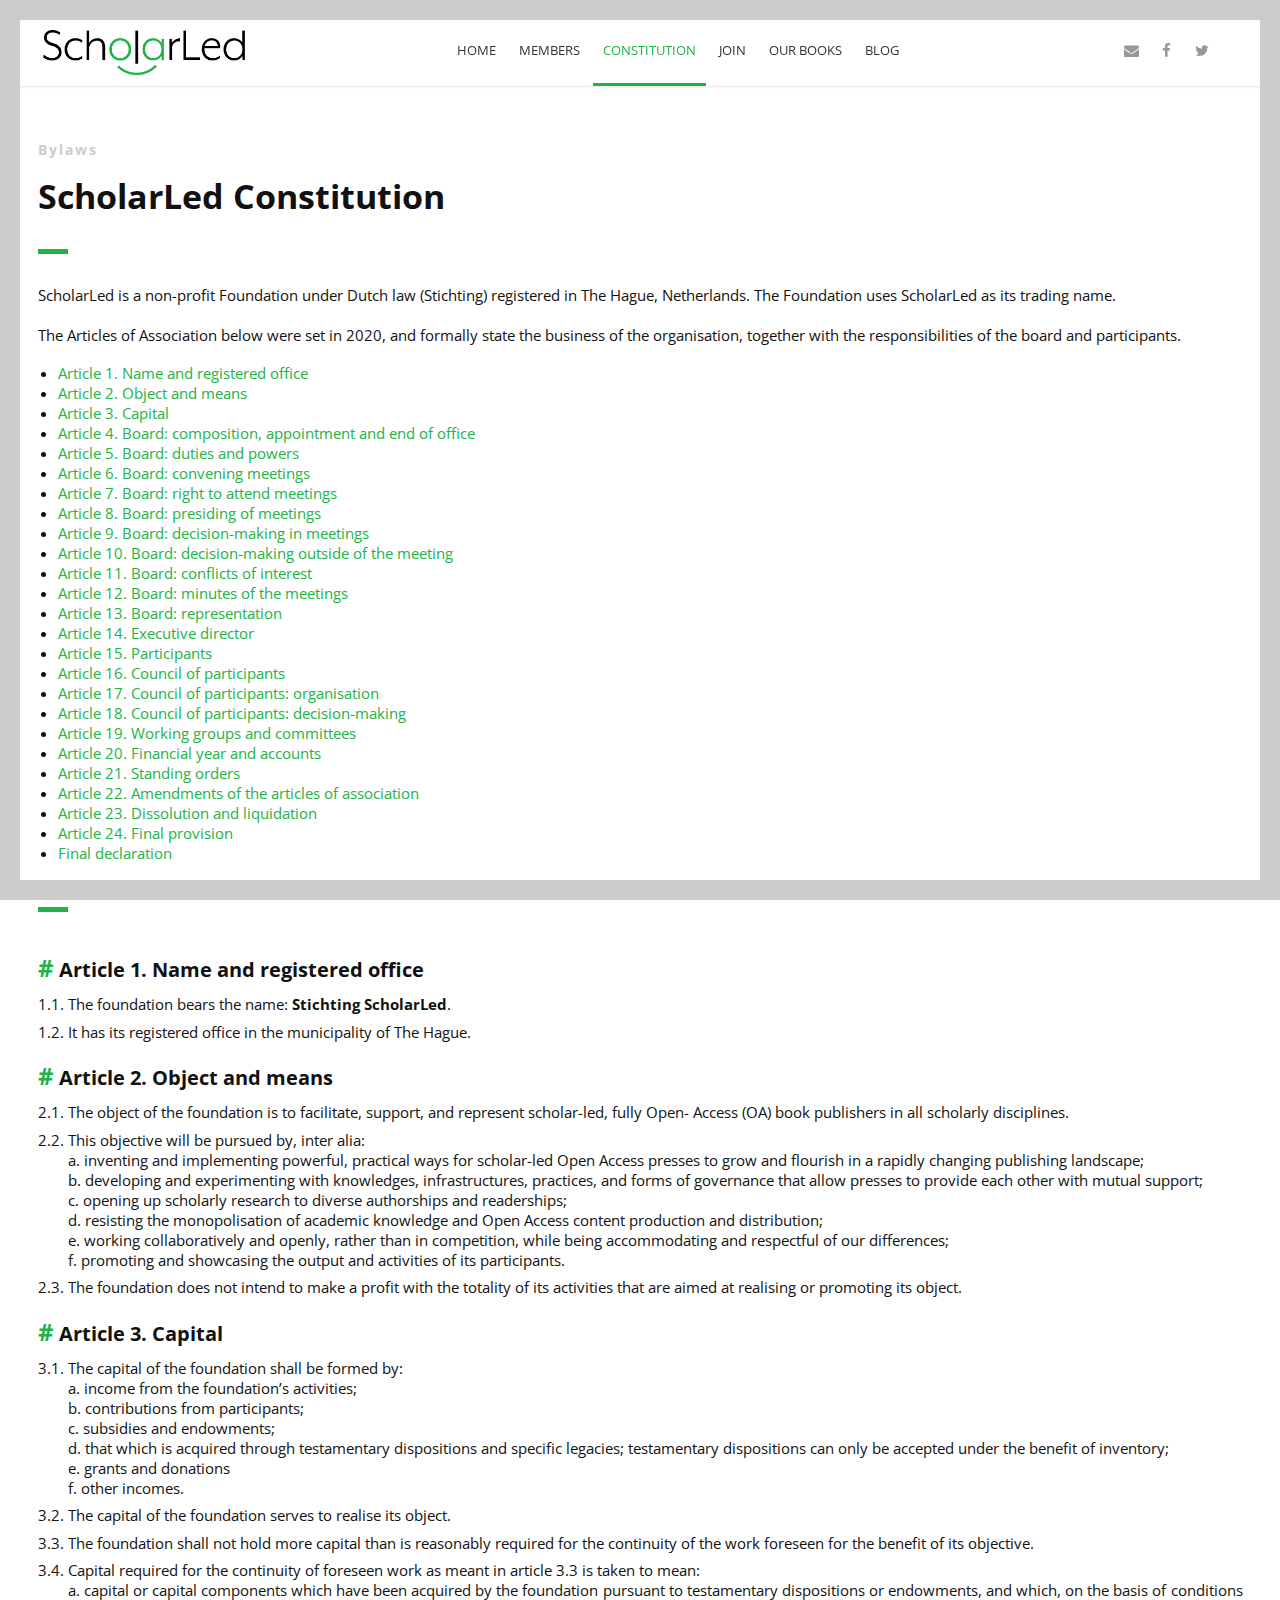
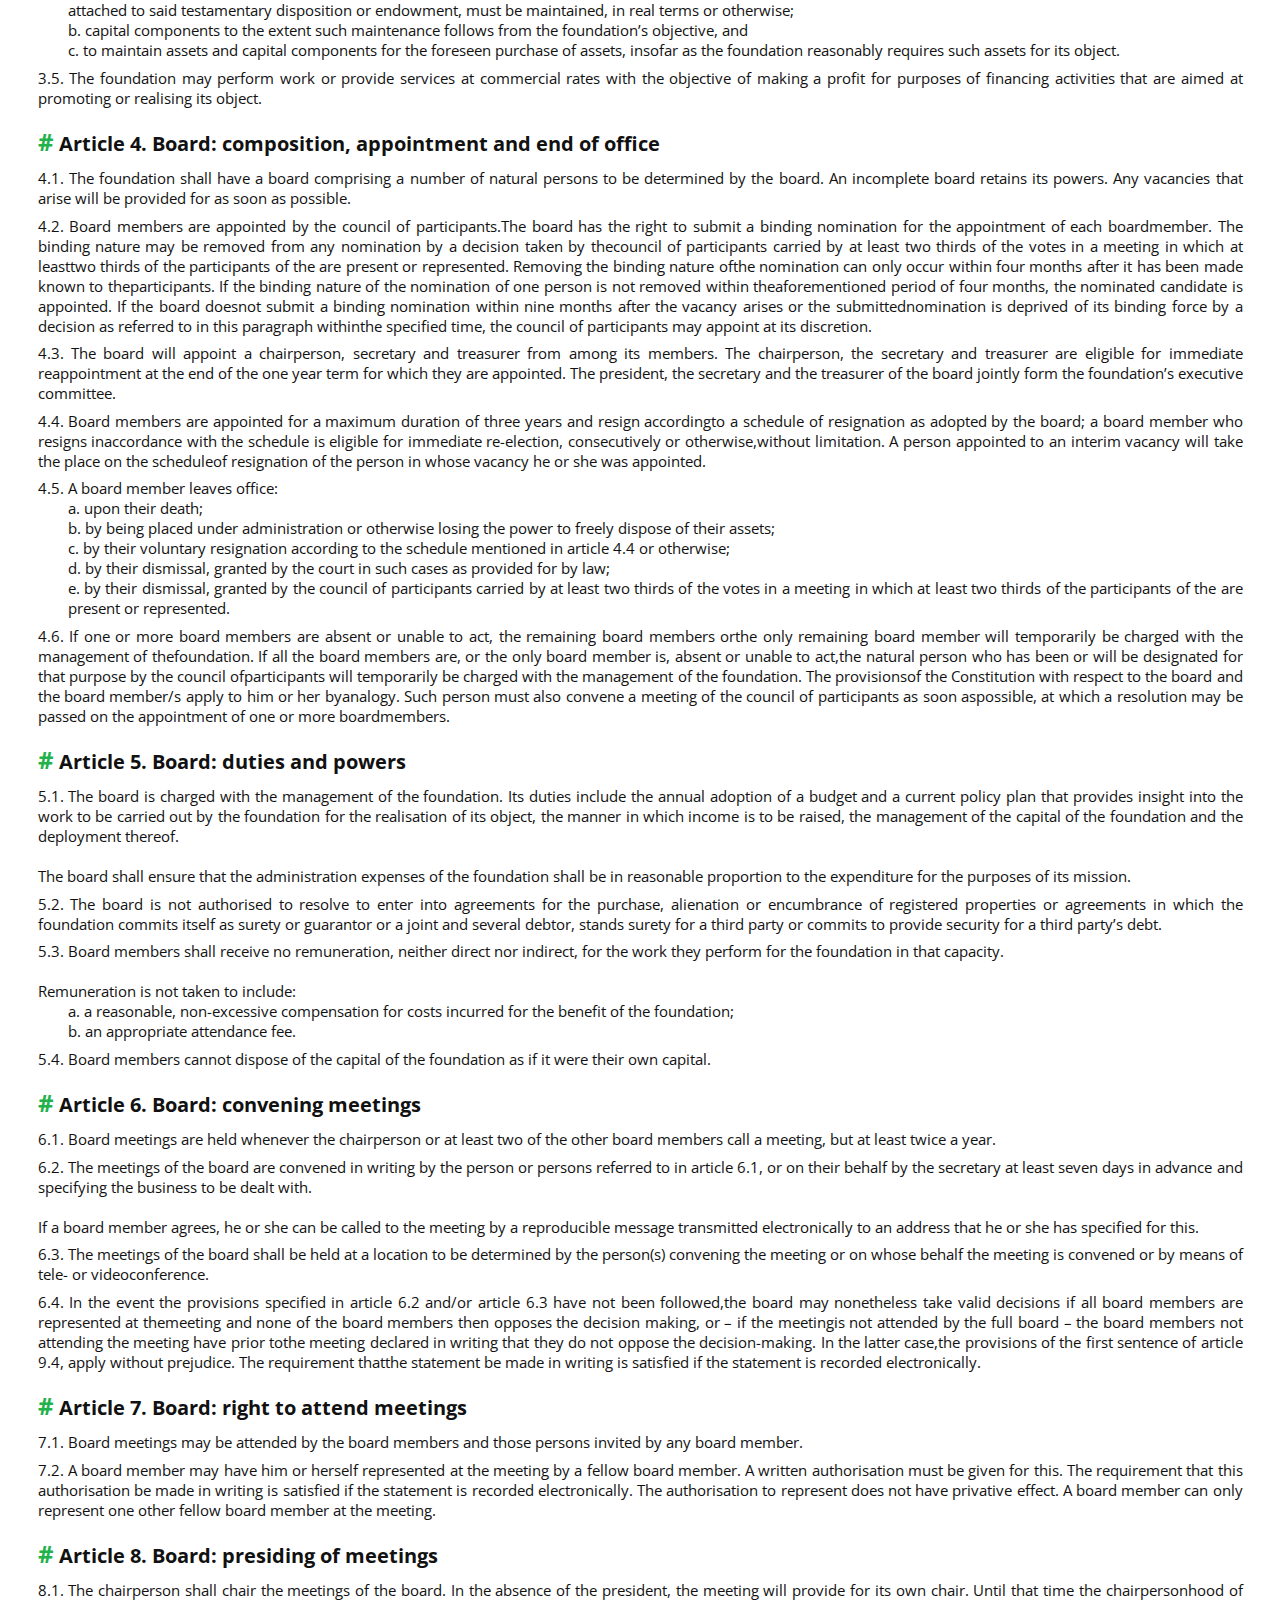
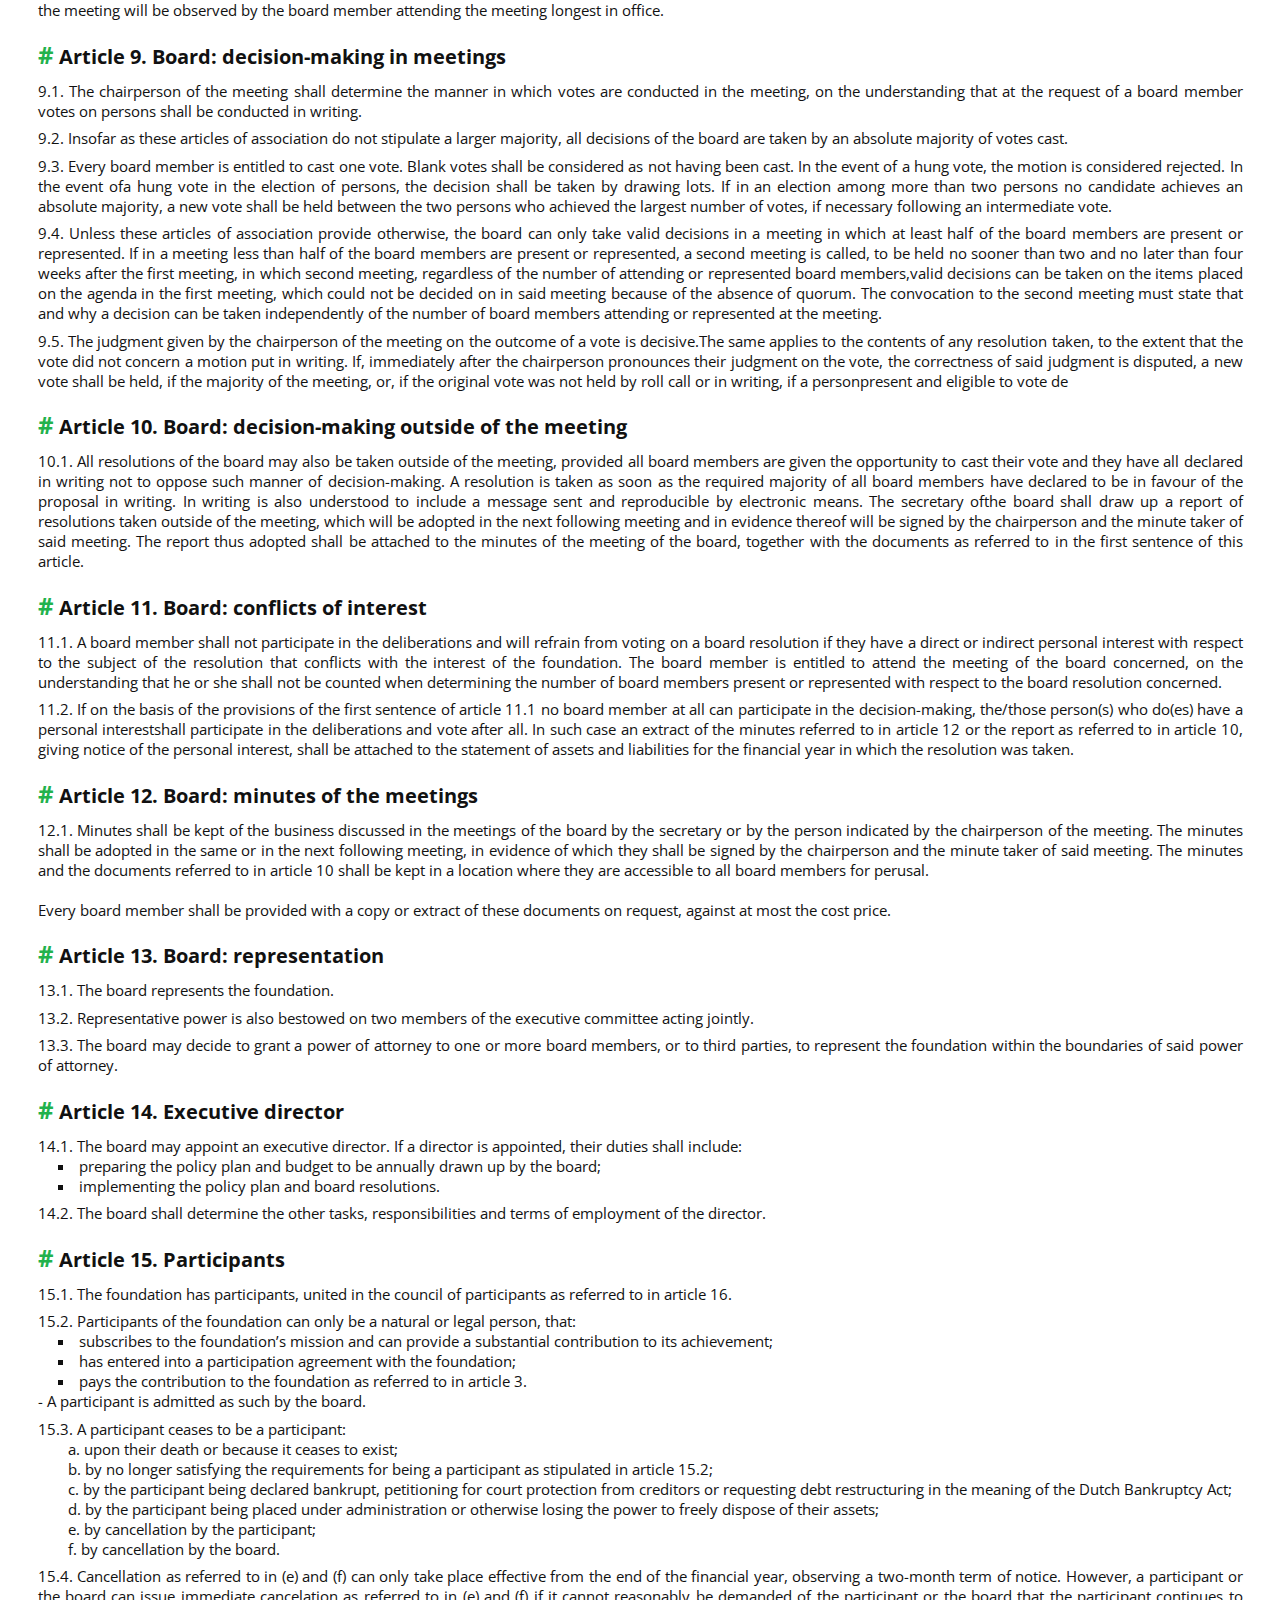
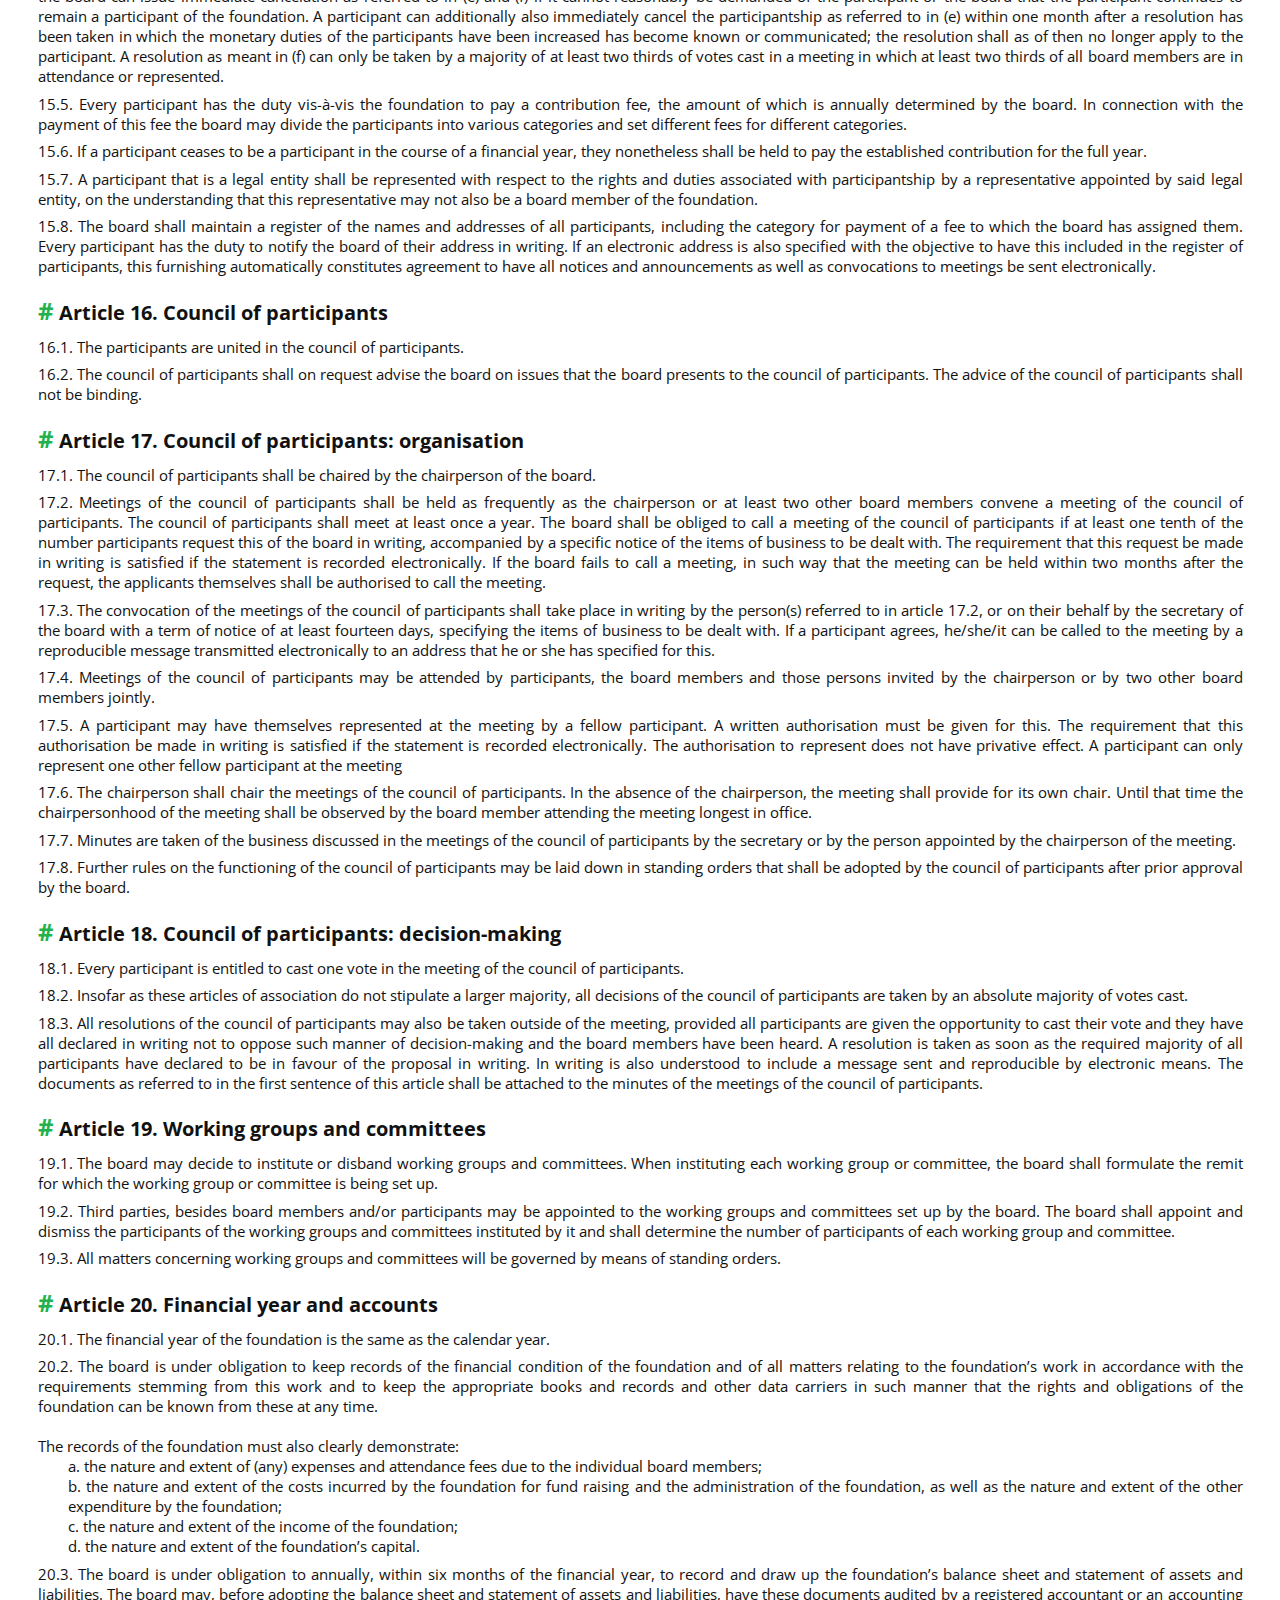
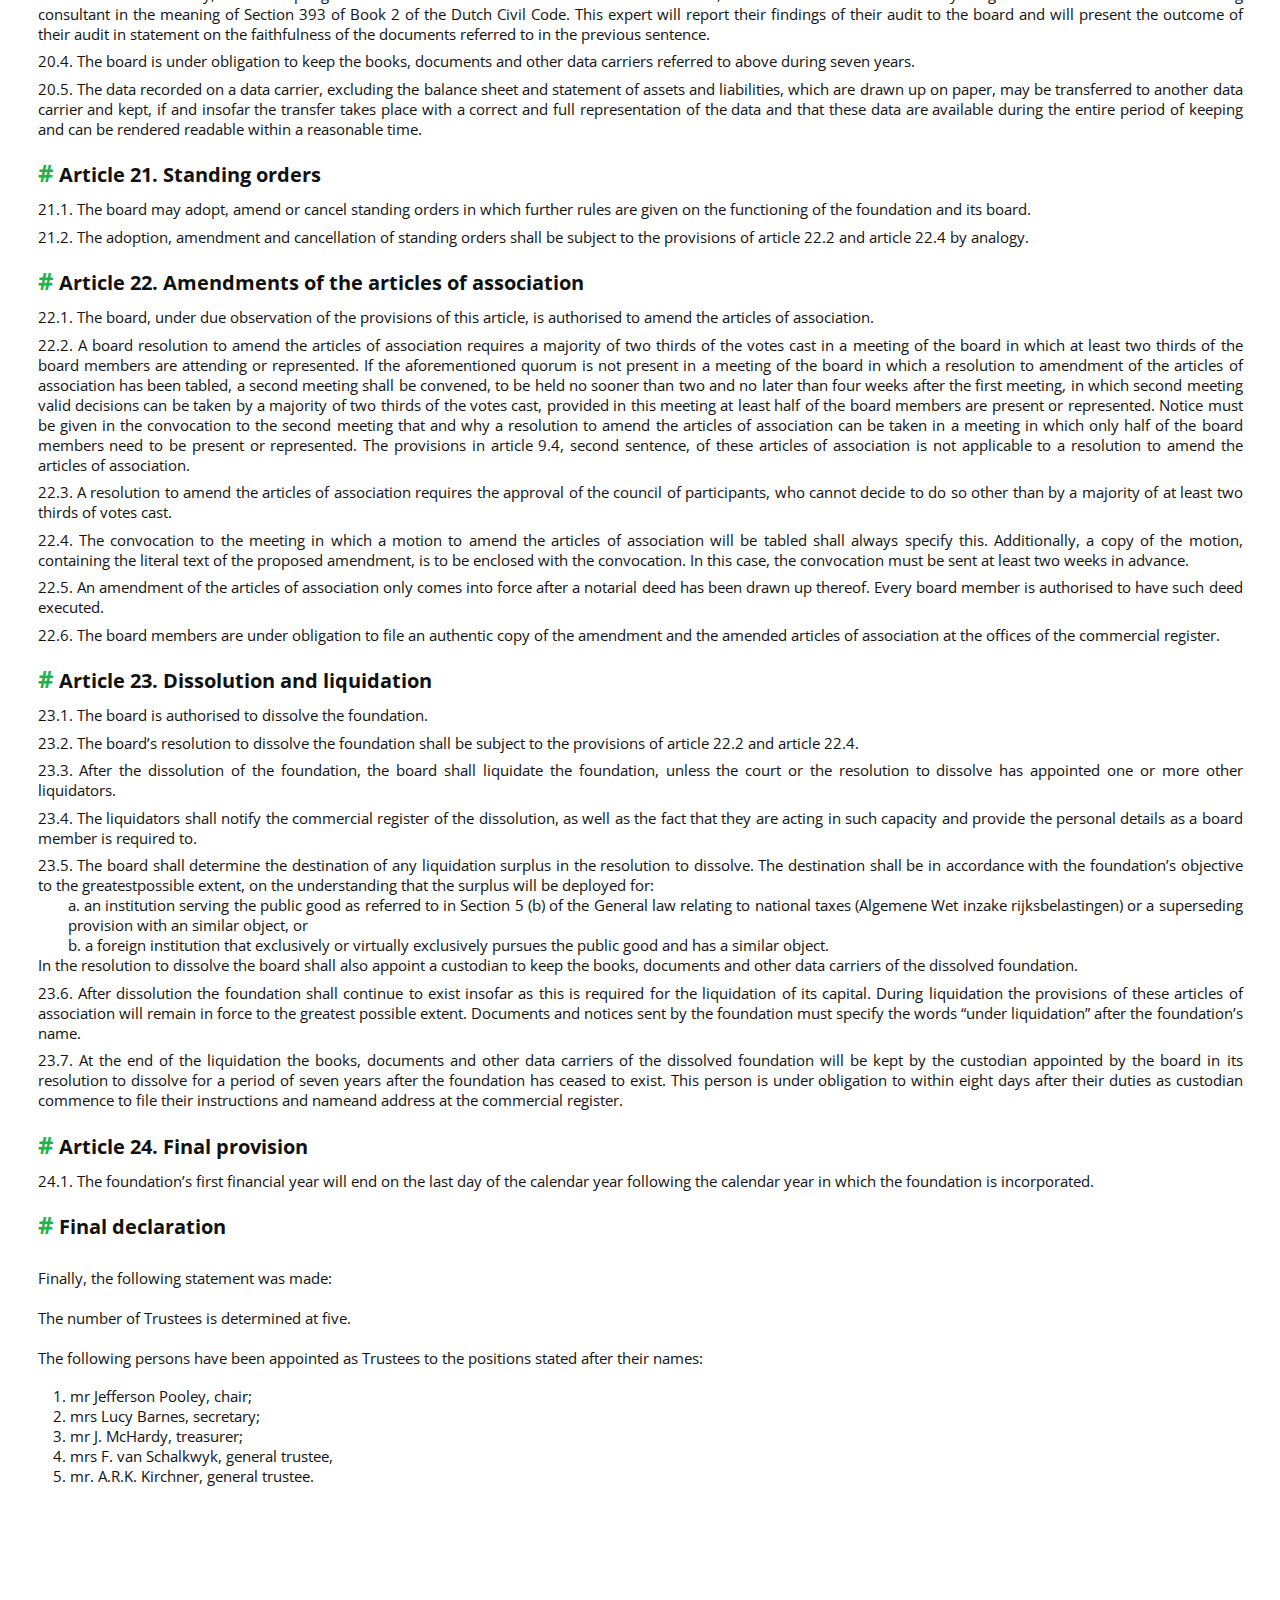
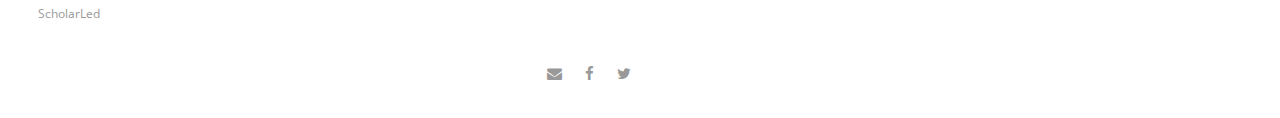
==== commit 20170252: "Update board membership" ====
--- a/constitution.html
+++ b/constitution.html
@@ -912,10 +912,10 @@
                         <p>The number of Trustees is determined at five.</p>
                         <p>The following persons have been appointed as Trustees to the positions stated after their names:</p>
                         <ol style="list-style-position: inside; margin-left: 1em;">
-                            <li>mr V.W.J. van Gerven, chair;</li>
-                            <li>mrs J.T.L. Adema, secretary;</li>
+                            <li>mr Jefferson Pooley, chair;</li>
+                            <li>mrs Lucy Barnes, secretary;</li>
                             <li>mr J. McHardy, treasurer;</li>
-                            <li>mrs A. Tosi, general trustee,</li>
+                            <li>mrs F. van Schalkwyk, general trustee,</li>
                             <li>mr. A.R.K. Kirchner, general trustee.</li>
                         </ol>
                     </div>
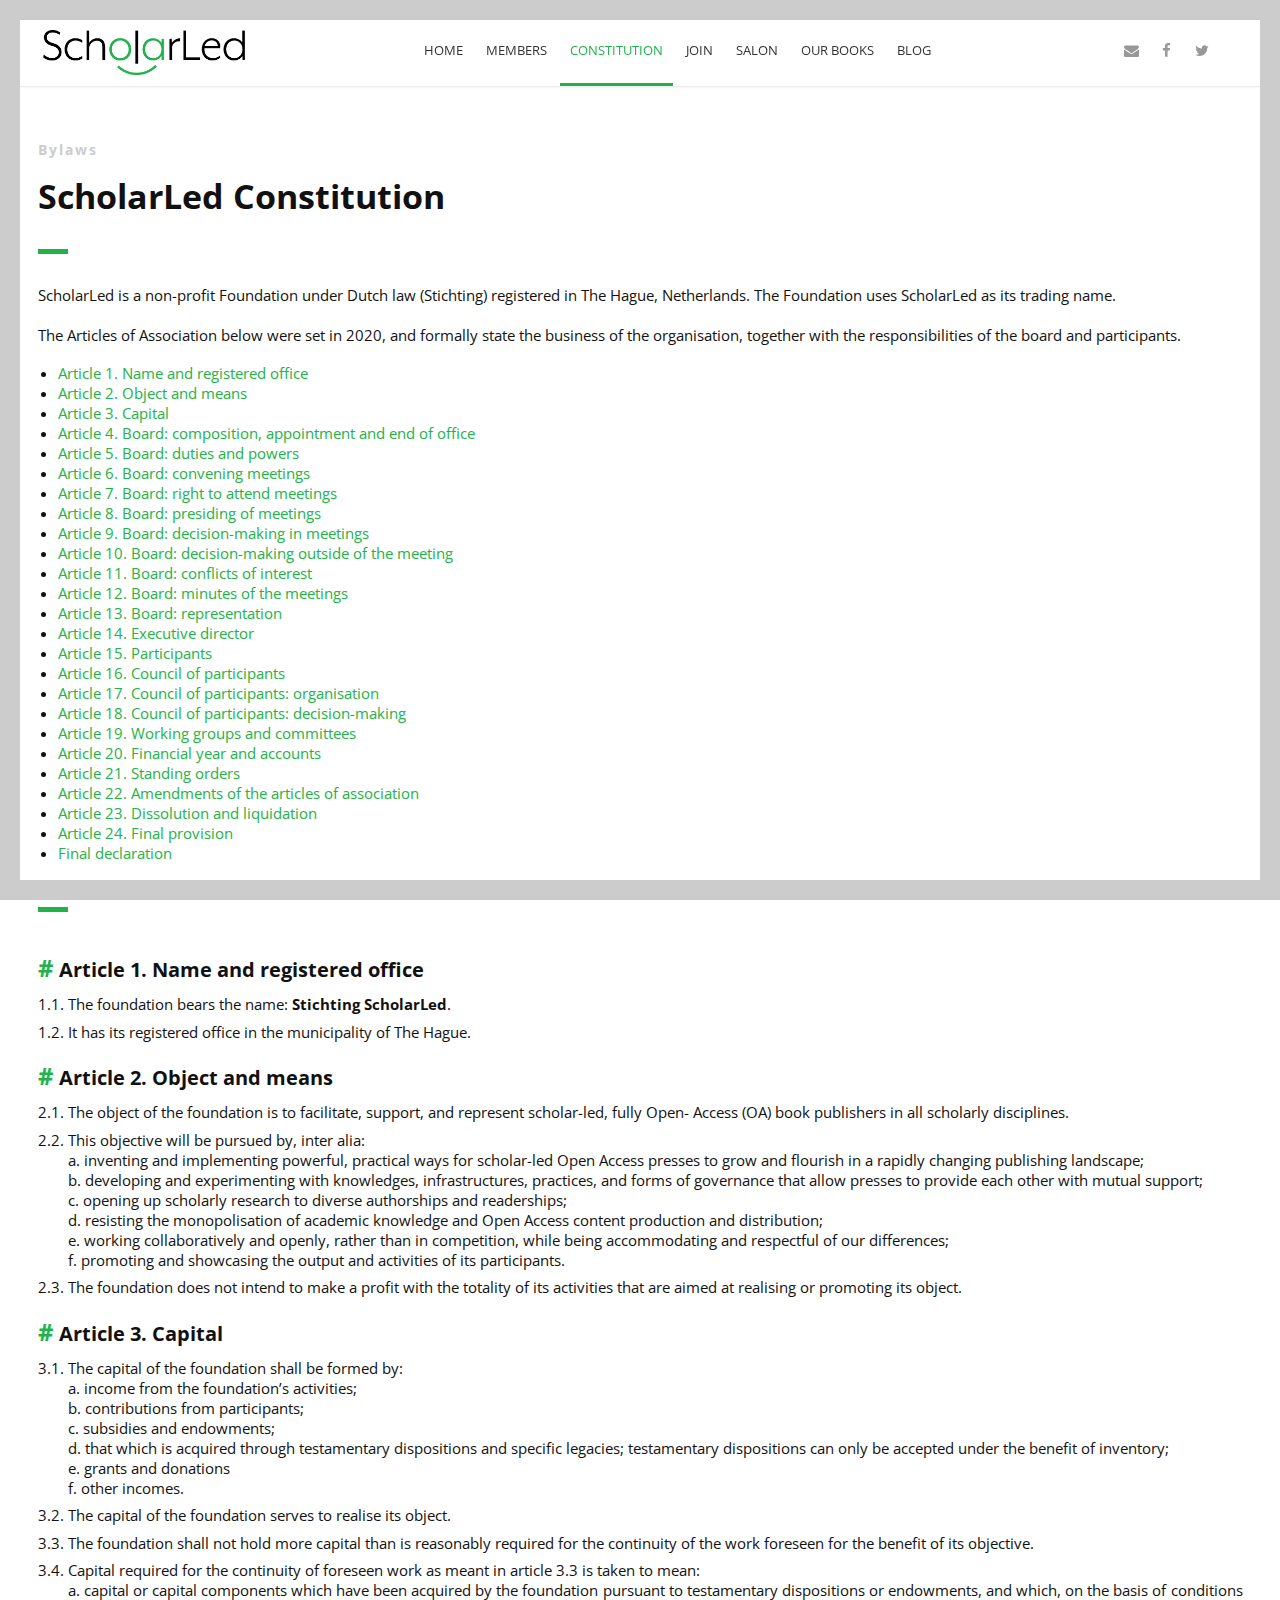
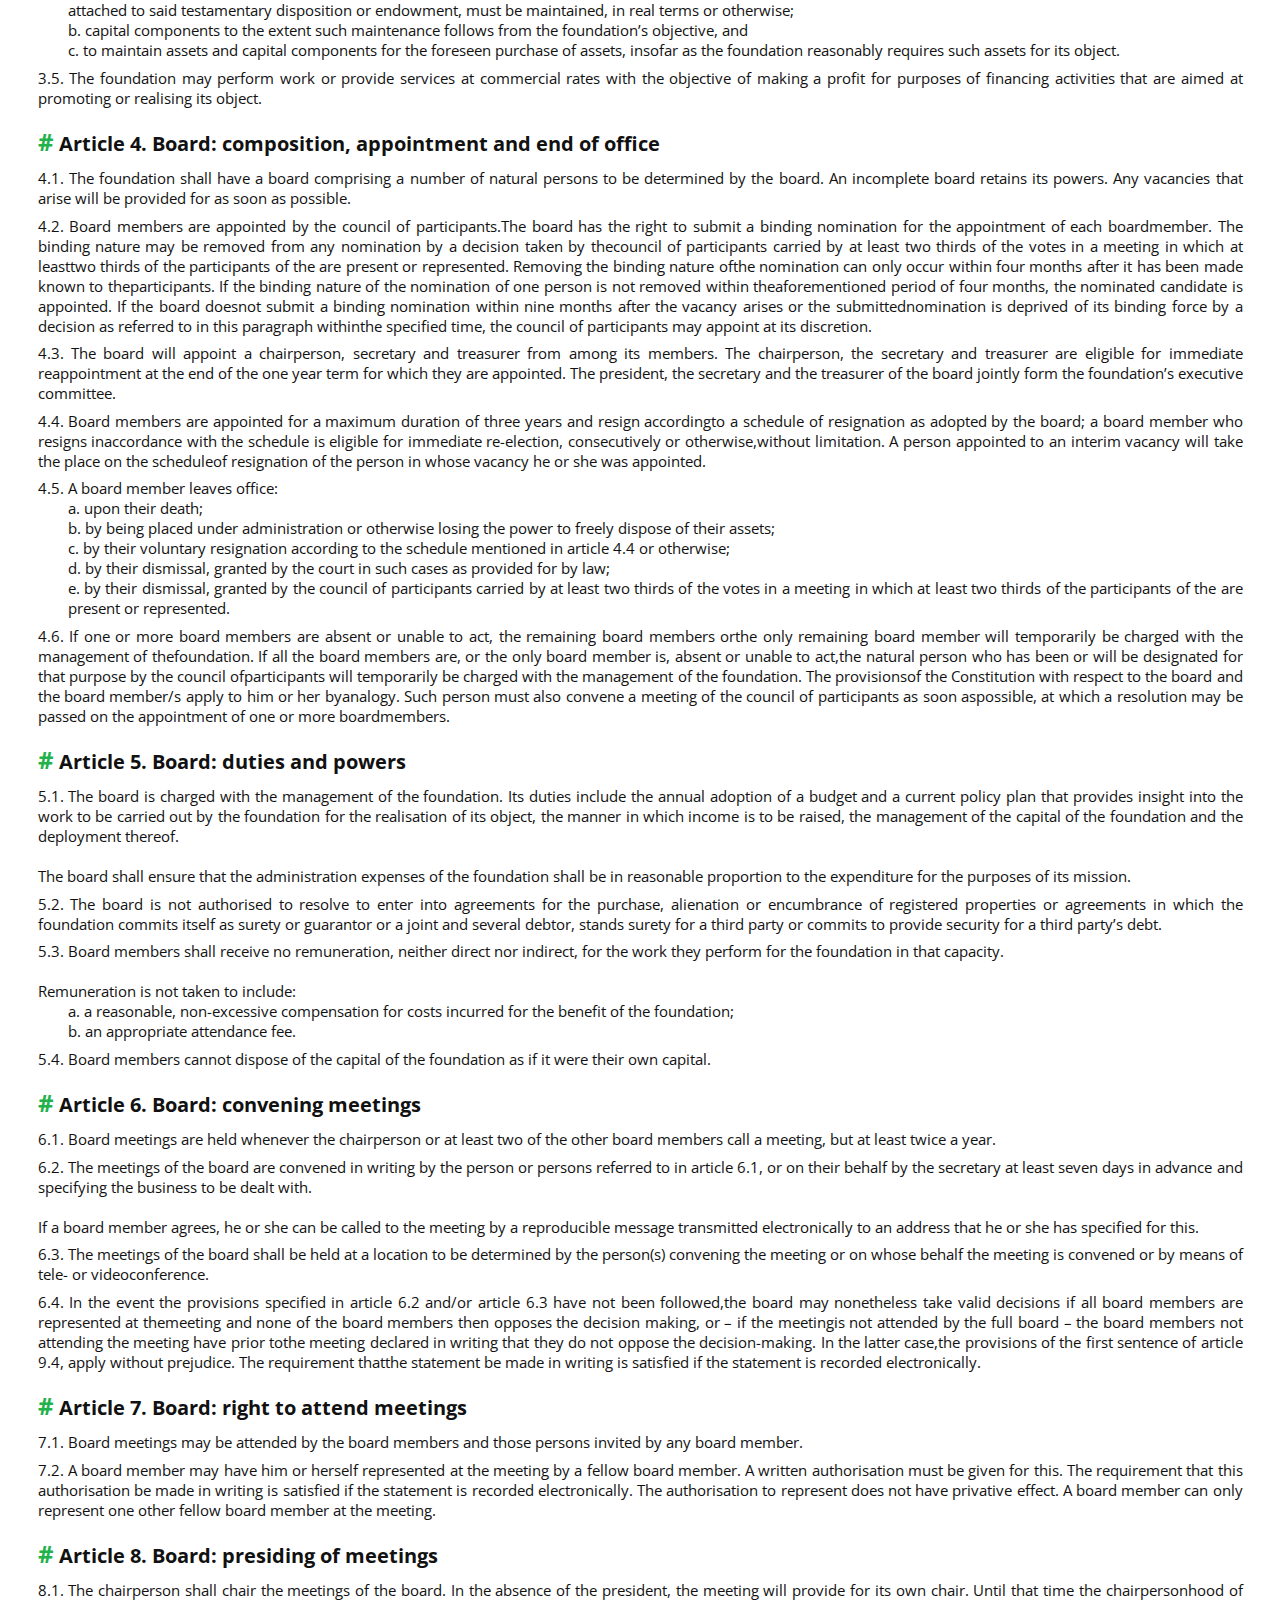
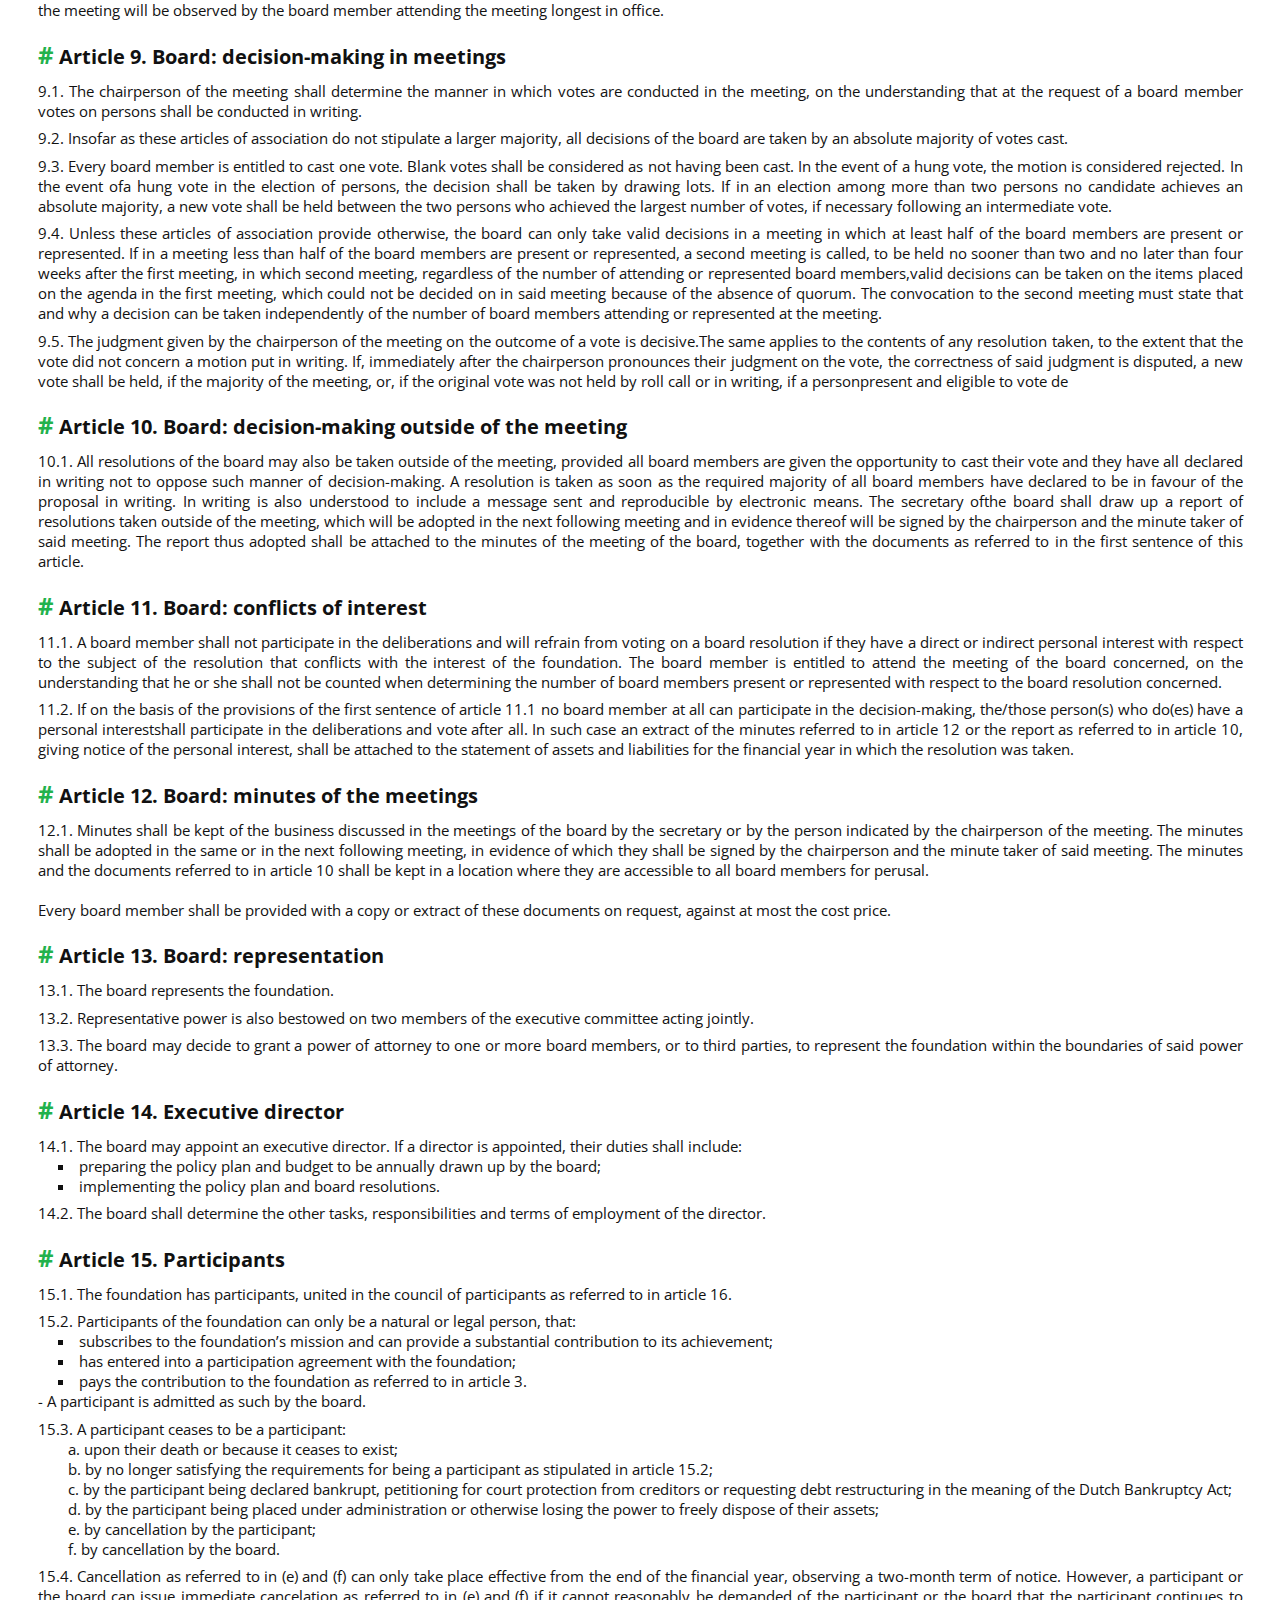
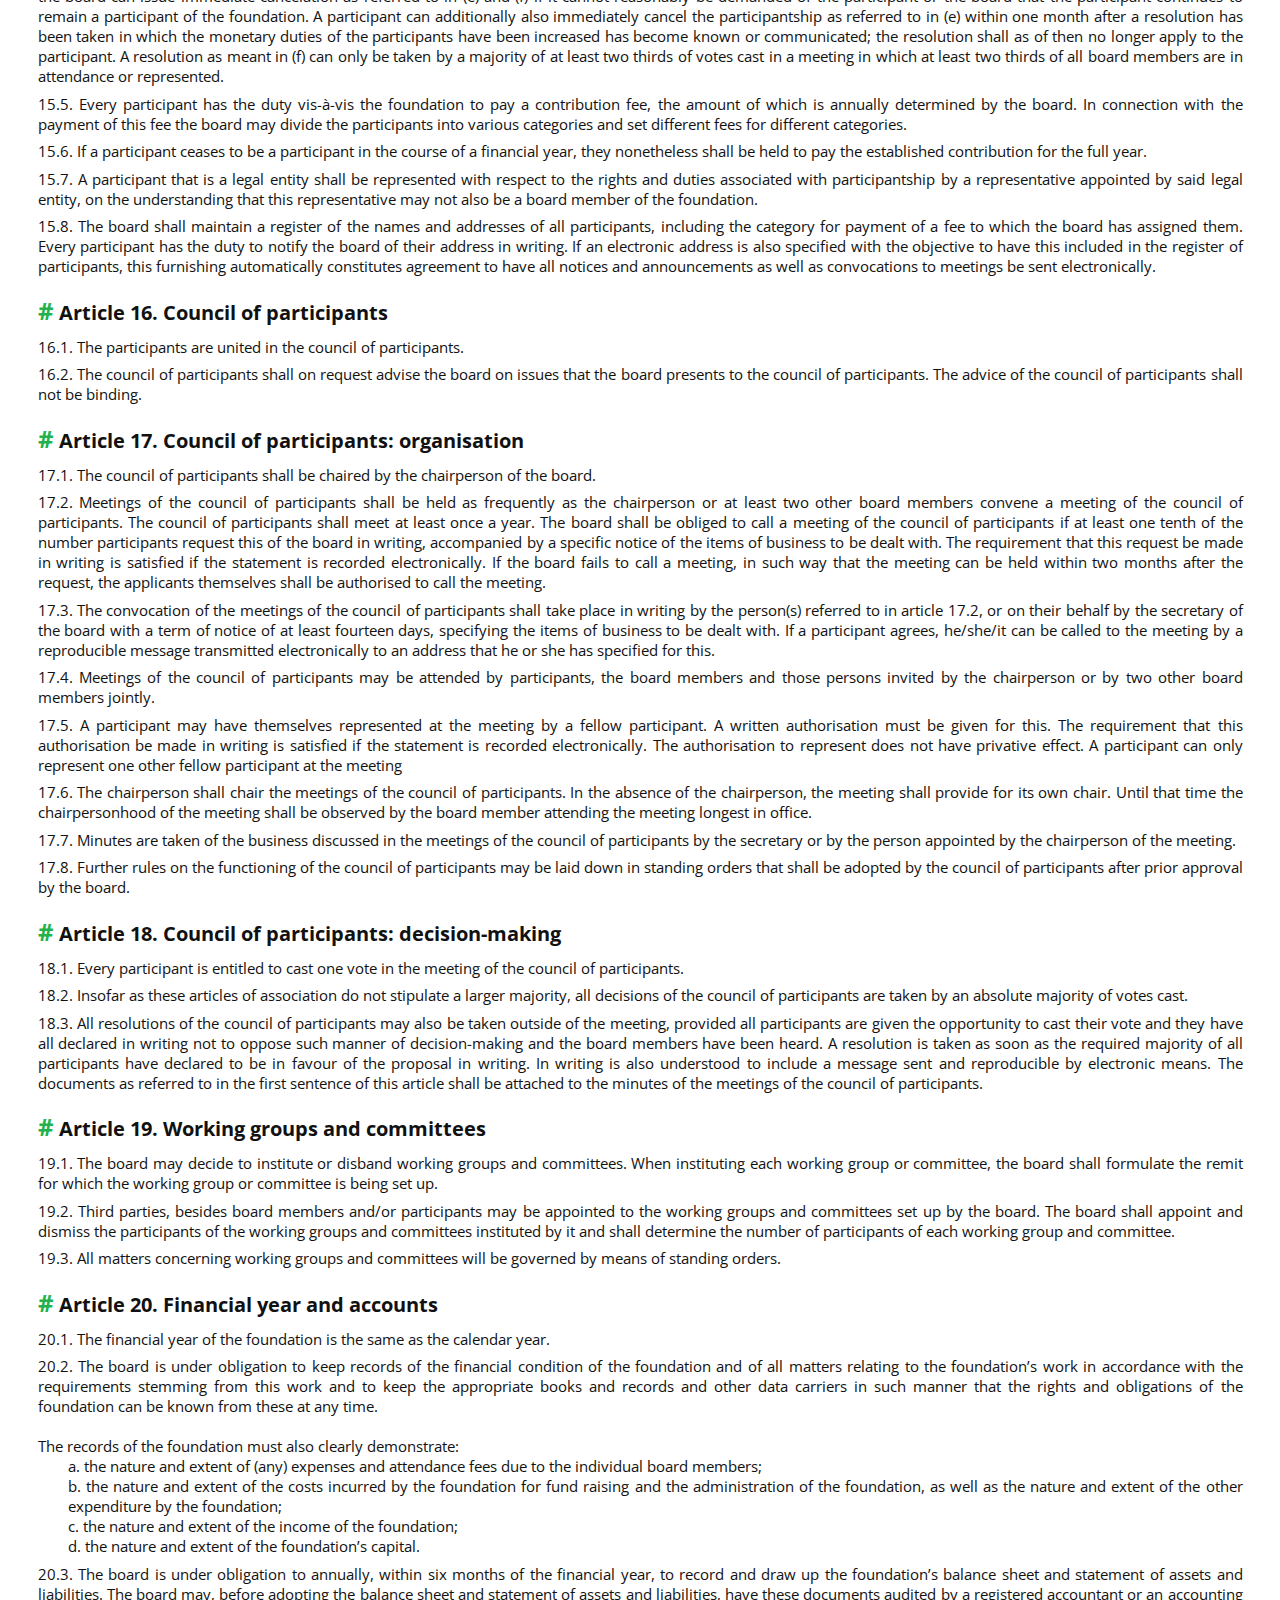
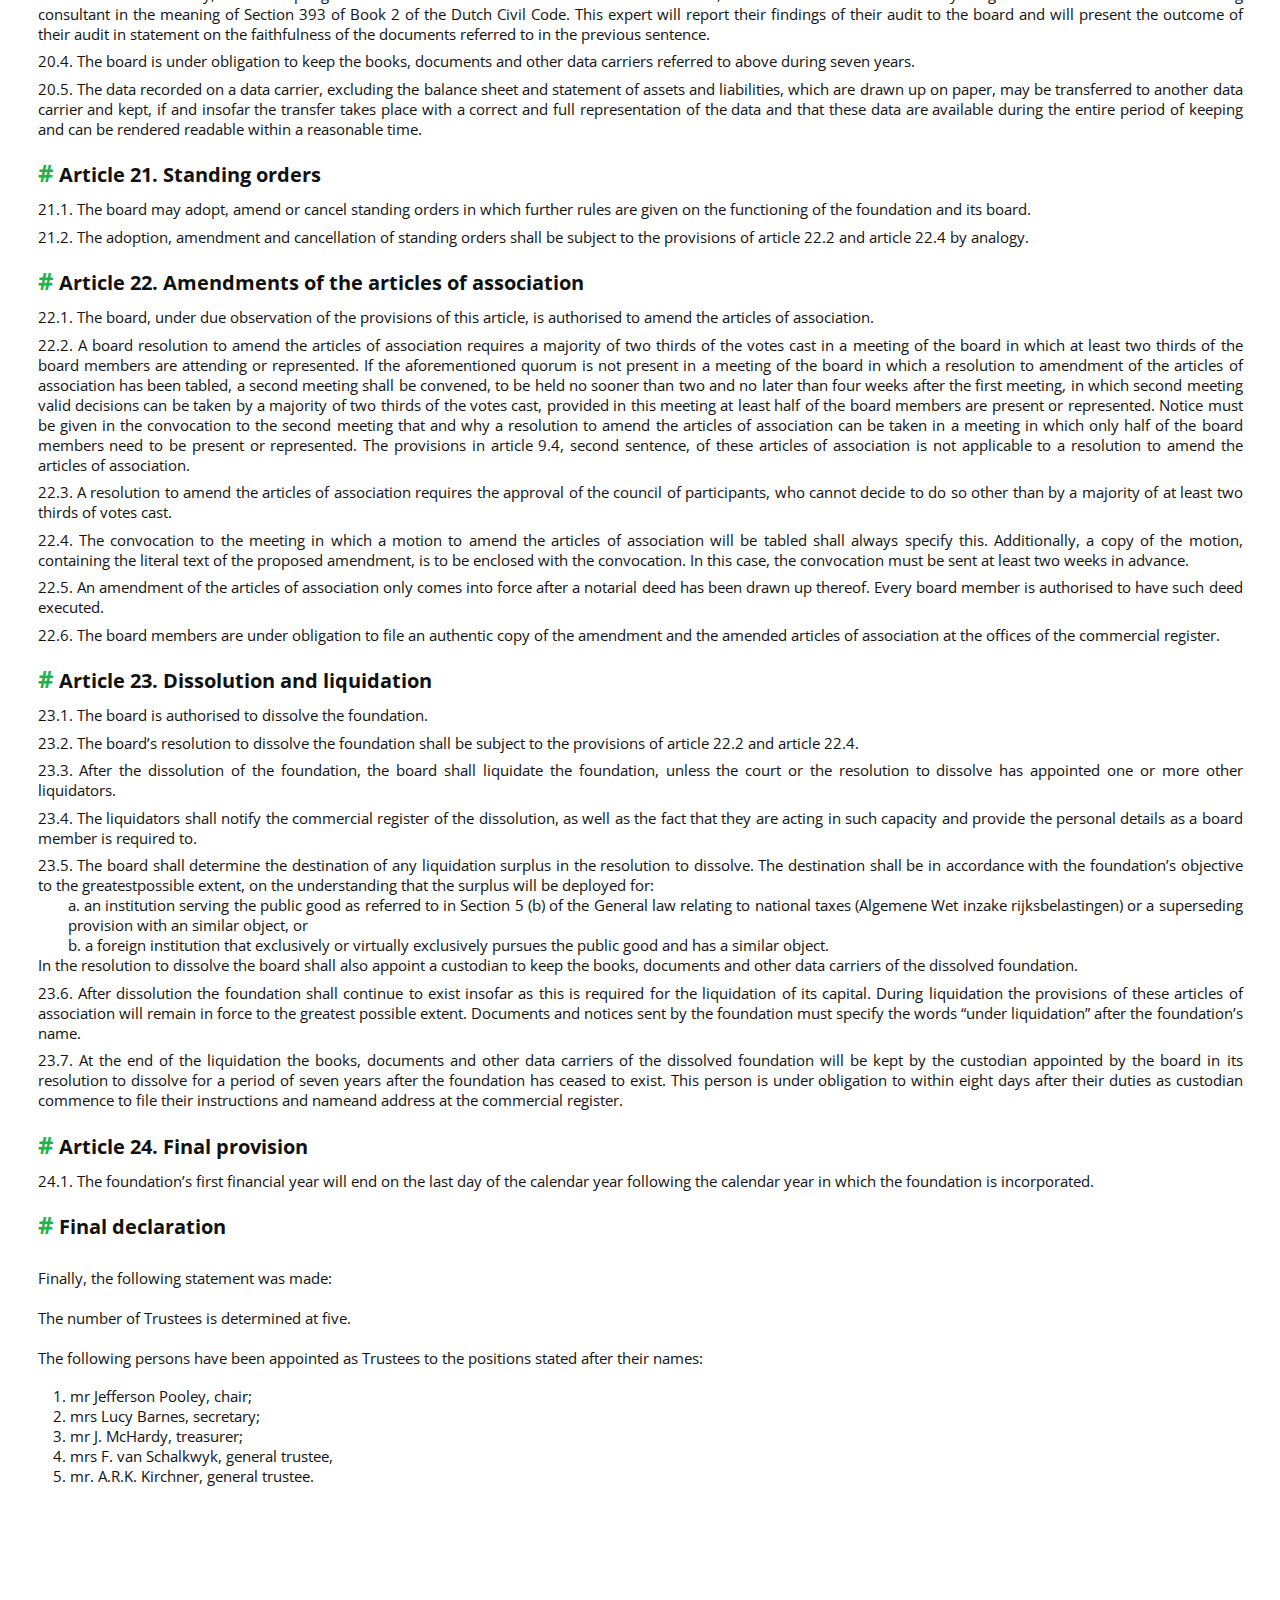
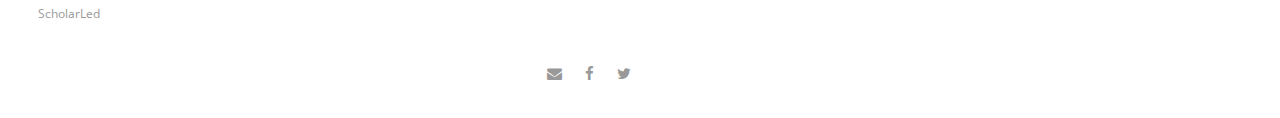
==== commit 6c99f05c: "Update menu" ====
--- a/constitution.html
+++ b/constitution.html
@@ -258,6 +258,9 @@
                             <li>
                                 <a href="/join.html">Join</a>
                             </li>
+                            <li>
+                                <a href="/salon.html">Salon</a>
+                            </li>  
                             <li>
                                 <a href="https://simonxix.github.io/scholarled_catalogue/">Our Books</a>
                             </li>
